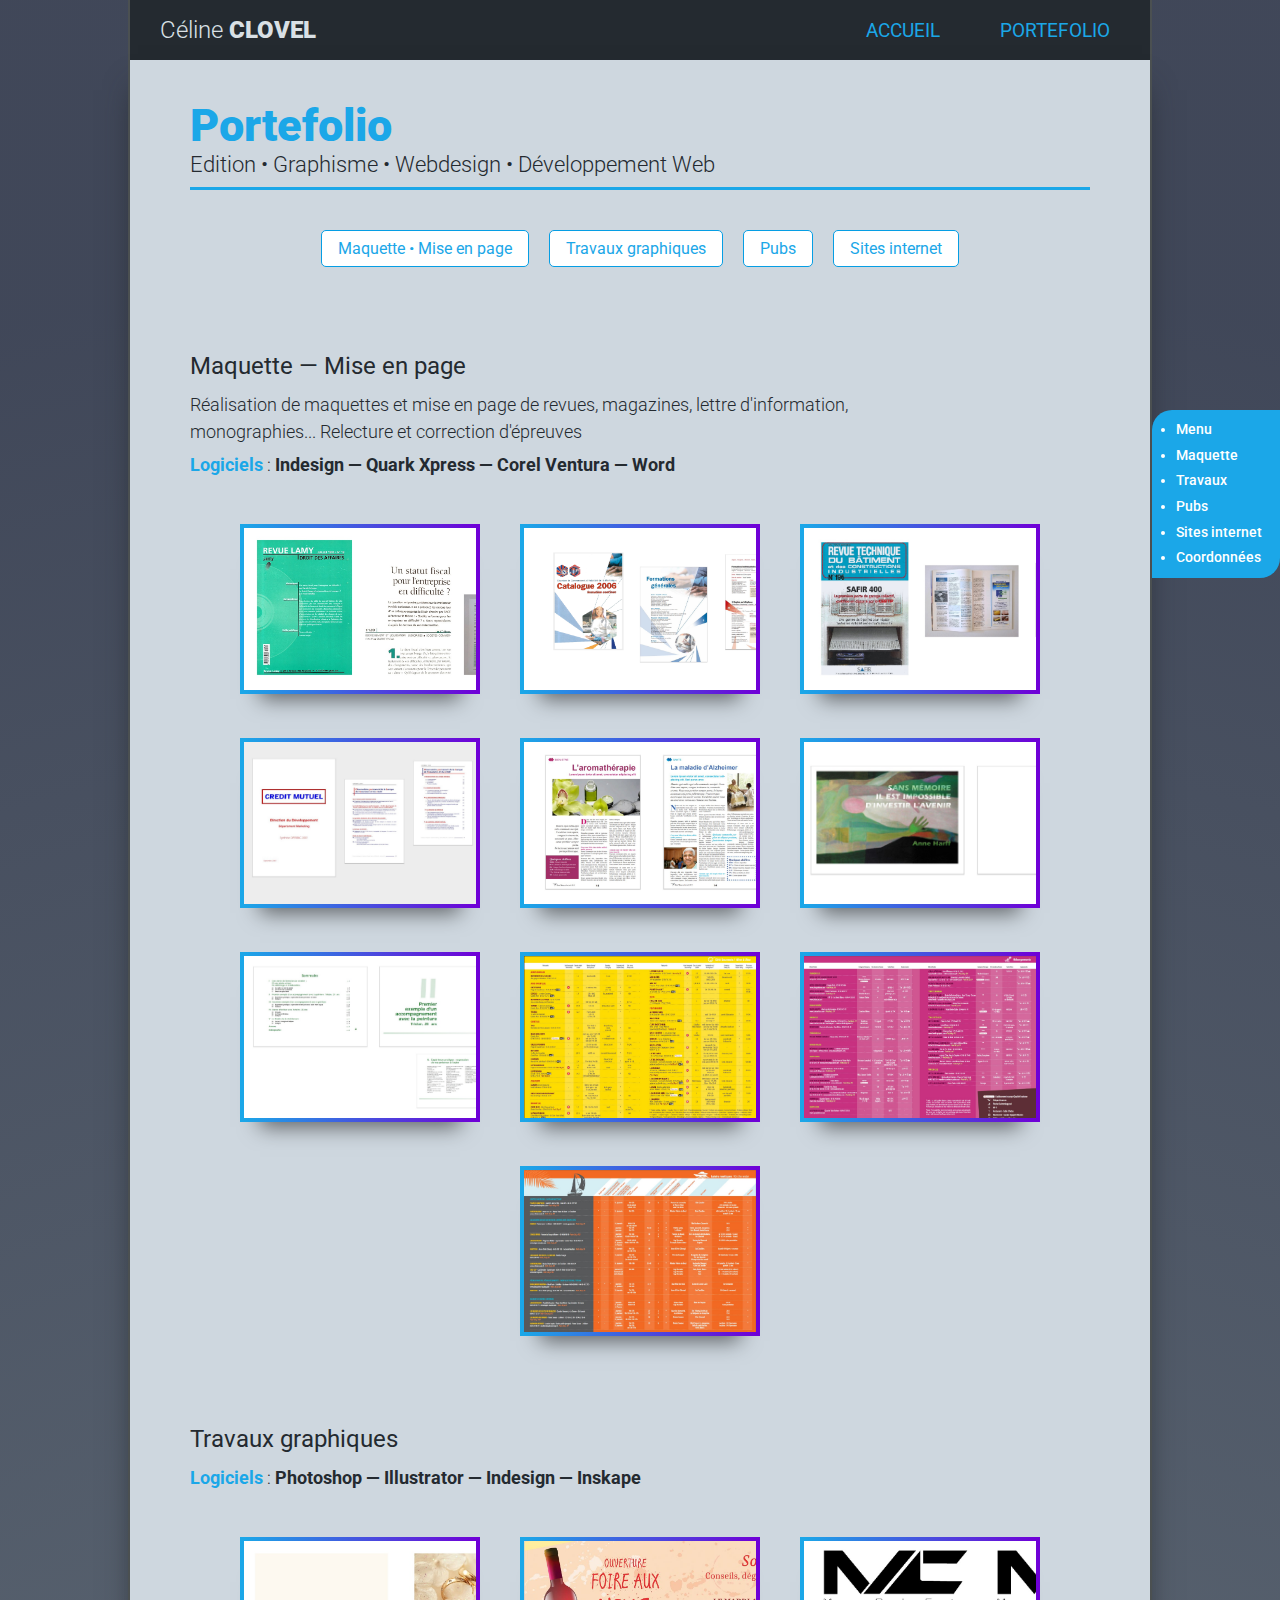
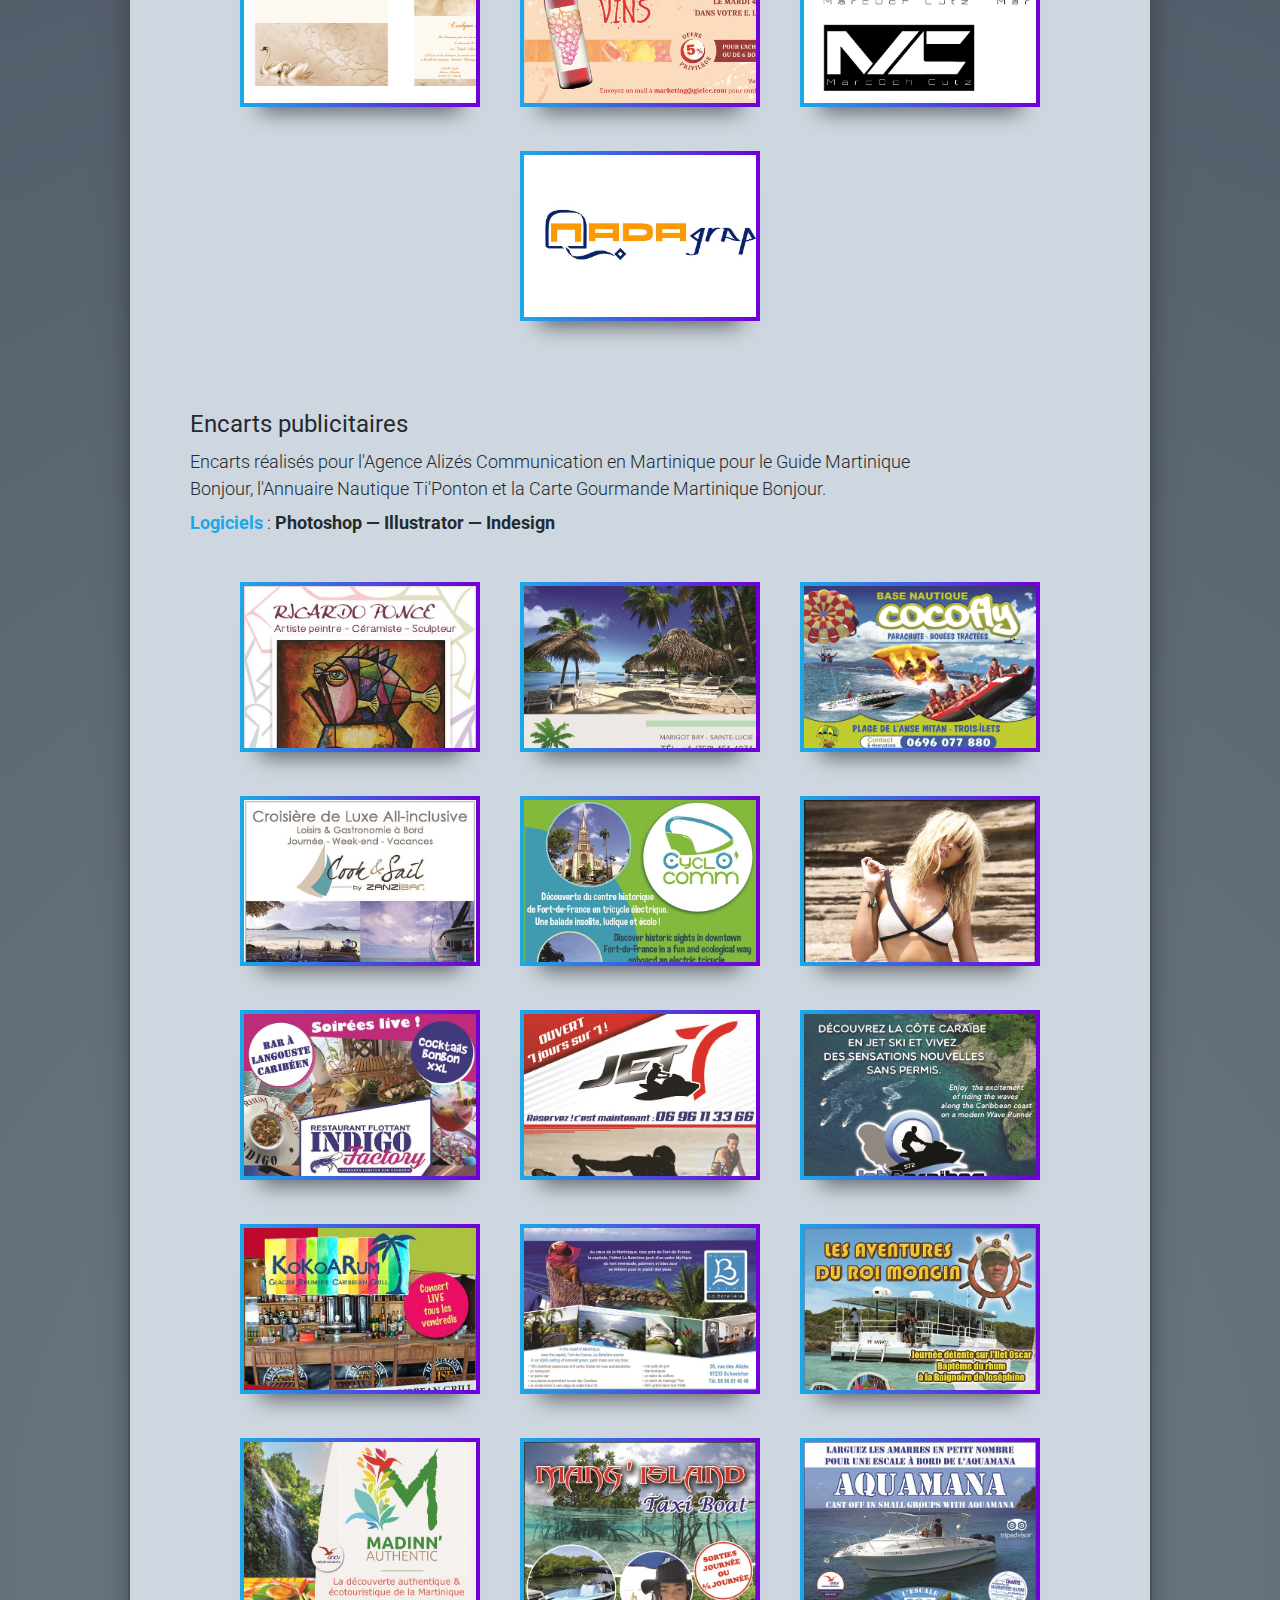
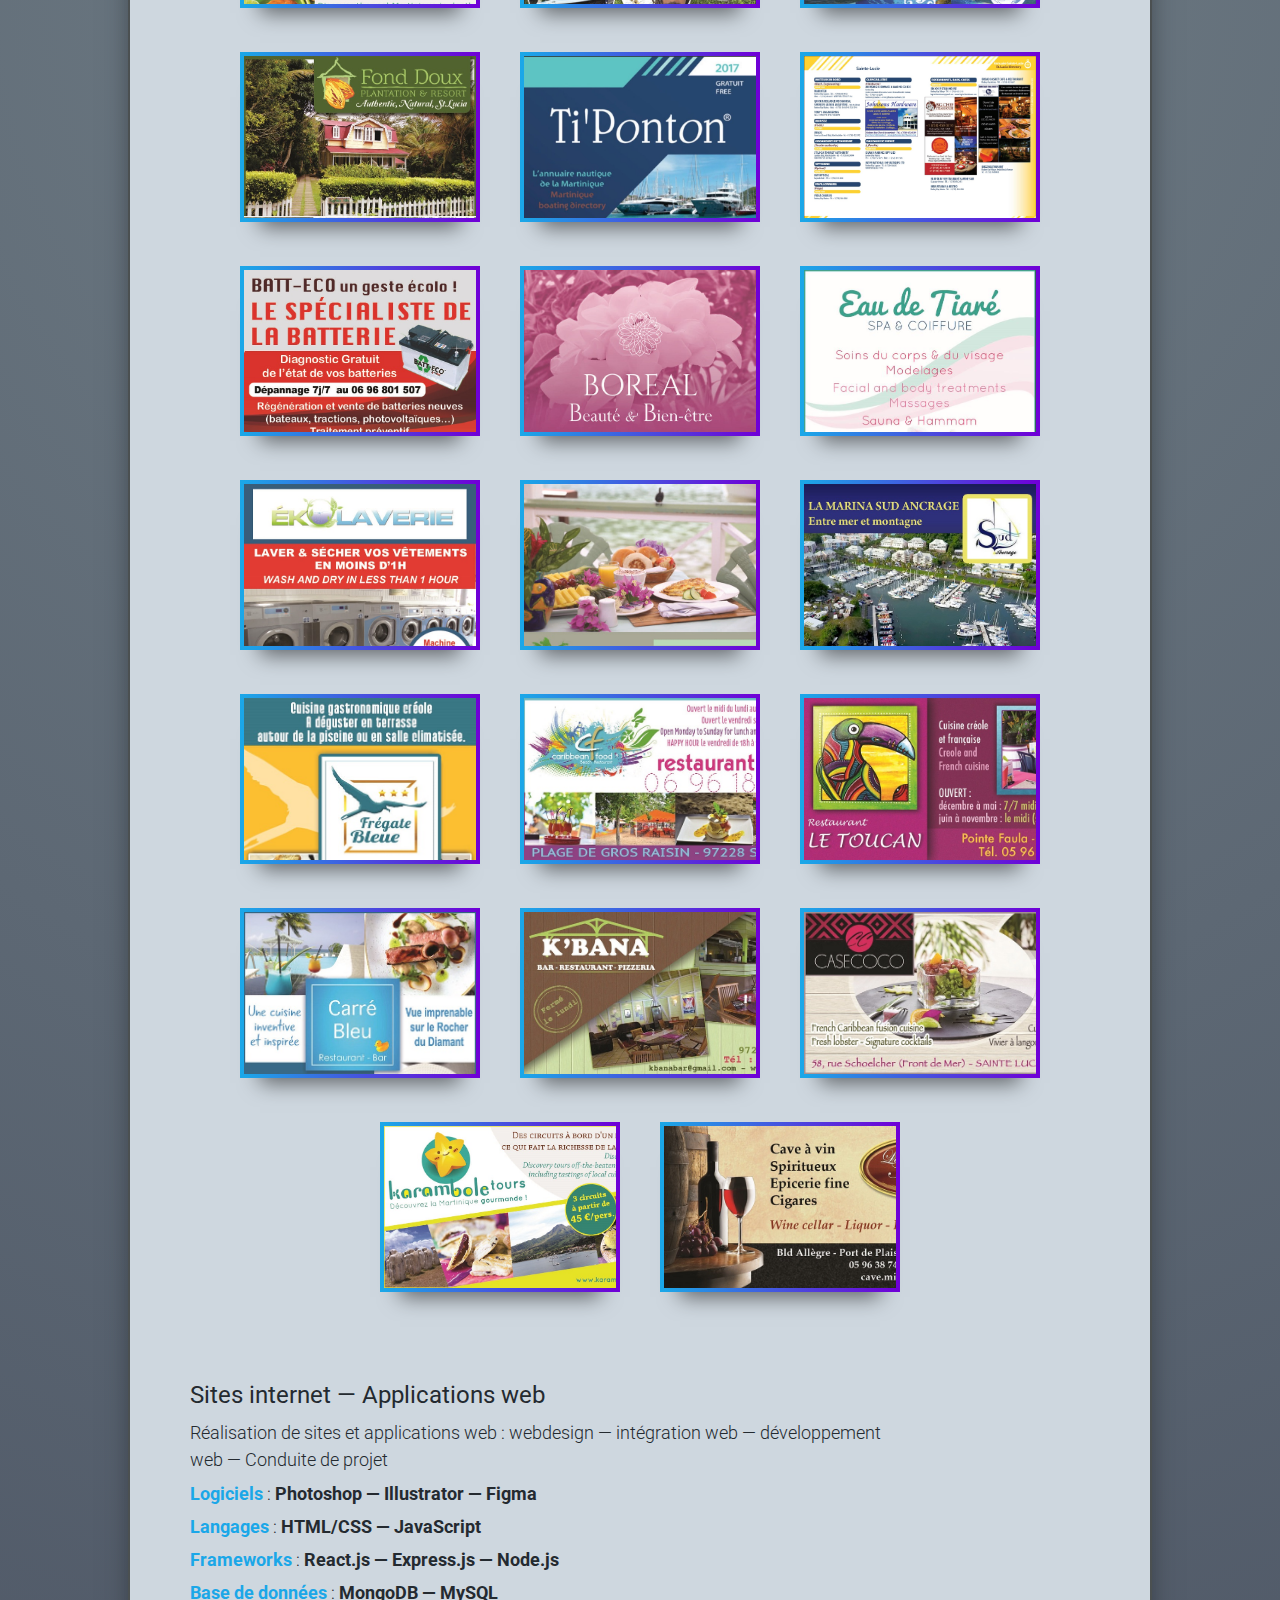
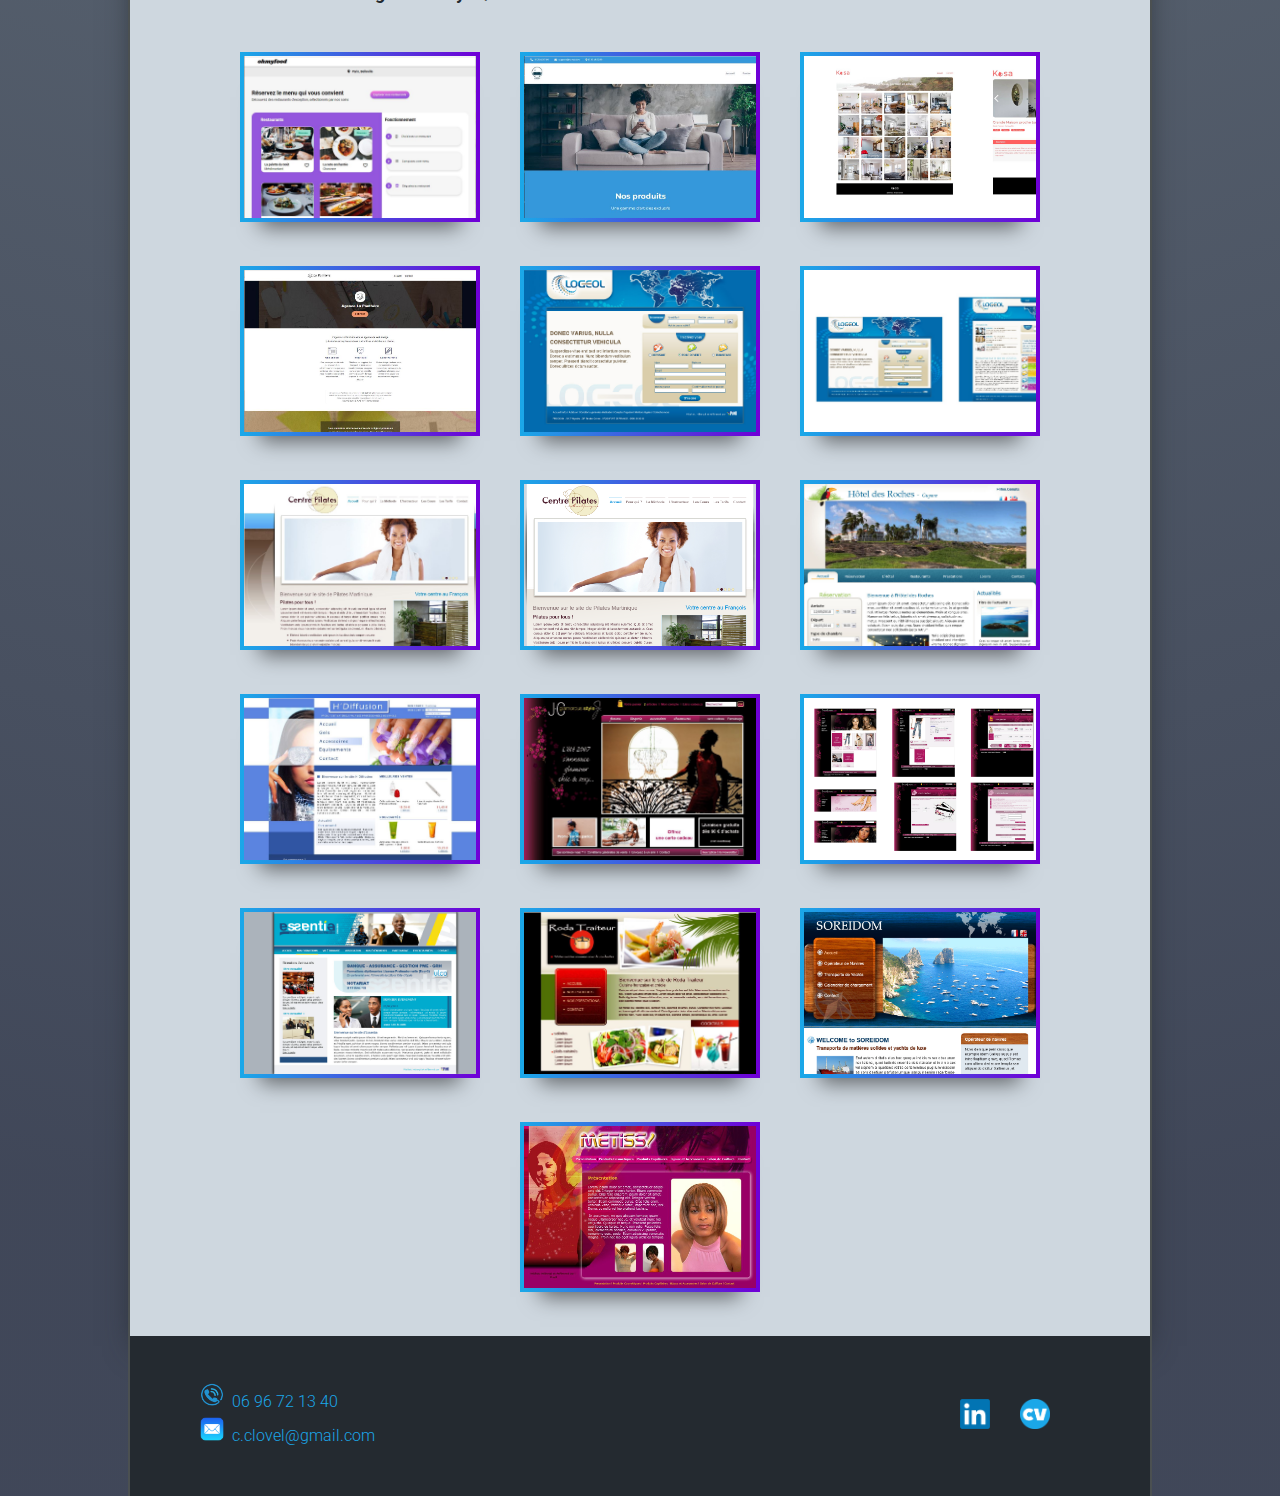
==== portefolio.html @ 8f965dcf "Ajout de logo dans la bannière - Modification du menu flottant (padding et width)" ====
<!DOCTYPE html>
<html lang="fr">
<head>
    <meta charset="UTF-8">
    <meta name="viewport" content="width=device-width, initial-scale=1.0">
    <link href="/css/style.css" rel="stylesheet">
    <link href="/css/lightbox.min.css" rel="stylesheet">
    <script src="/js/lightbox-plus-jquery.min.js"></script>
    <title>Portefolio</title>
</head>
<body>
    <header>
        <div class="banner" id="menu">
            <div class="logo">Céline <span>CLOVEL</span></div>
            <nav>
                <div class="menu">
                    <ul>
                        <li><a href="index.html">ACCUEIL</a></li>
                        <li><a href="portefolio.html">PORTEFOLIO</a></li>
                    </ul> 
                </div>
            </nav>
        </div>
    </header>
    <main class="container">
        <div class="profile">
            <h1><span>Portefolio</span></h1>
            <div class="portefolio">Edition &bull; Graphisme &bull; Webdesign &bull; Développement Web</div>
        </div>

            <div class="categories">
                <ul>
                    <li><a href="#maquette">Maquette &bull; Mise en page</a></li>
                    <li><a href="#travaux">Travaux graphiques</a></li>
                    <li><a href="#pubs">Pubs</a></li>
                    <li><a href="#sites_internet">Sites internet</a></li>
                </ul>
            </div>

            <div class="menu_flottant">
                <ul>
                    <li><a href="#menu">Menu</a></li>
                    <li><a href="#maquette">Maquette</a></li>
                    <li><a href="#travaux">Travaux</a></li>
                    <li><a href="#pubs">Pubs</a></li>
                    <li><a href="#sites_internet">Sites internet</a></li>
                    <li><a href="#coordonnees">Coordonnées</a></li>
                </ul>
            </div>

            <h2 id="maquette">Maquette &mdash; Mise en page</h2>
            <div>
            <p>Réalisation de maquettes et mise en page de revues, magazines, lettre d'information, monographies... Relecture et correction d'épreuves</p>
            </div>
            <p><span class="blue bold">Logiciels</span> : <span class="bold">Indesign &mdash; Quark Xpress &mdash; Corel Ventura &mdash; Word</span></p>
            <div class="gallery">
                <!-- TRAVAUX INFOGRAPHIE -->
                    <a href="/img/lamy_editions.jpeg" data-lightbox="myGallery2" data-title="Revue du Droit des Affaires - Editions Lamy : Mise en page, 40 pages"><img class="border-gradient border-gradient-purple" src="/img/lamy_editions.jpeg"></a>
                    <a href="/img/ccim_catalogue.jpeg" data-lightbox="myGallery2" data-title="Catalogue de formation - CCI Martinique : Direction artistique du projet et conception gabarit"><img class="border-gradient border-gradient-purple" src="/img/ccim_catalogue.jpeg"></a>
                    <a href="/img/revue_du_batiment.jpeg" data-lightbox="myGallery2" data-title="Revue Technique du Bâtiment : Mise en page pour Borat, 90 pages"><img class="border-gradient border-gradient-purple" src="/img/revue_du_batiment.jpeg"></a>
                    <a href="/img/Credit mutuel_OPERBAC.jpeg" data-lightbox="myGallery2" data-title="Synthèse OPERBAC - Crédit Mutuel : Maquette et mise en page Word pour AD Créations, 90 pages"><img class="border-gradient border-gradient-purple" src="/img/Credit mutuel_OPERBAC.jpeg"></a>
                    <a href="/img/GranMoun.jpeg" data-lightbox="myGallery2" data-title="Magazine GranMoun : Maquette"><img class="border-gradient border-gradient-purple" src="/img/GranMoun.jpeg"></a>
                    <a href="/img/Memoire.jpeg" data-lightbox="myGallery2" data-title="Mémoire A. Harff : Maquette et mise en page, 45 pages"><img class="border-gradient border-gradient-purple" src="/img/Memoire.jpeg"></a>
                    <a href="/img/Memoire_2.jpeg" data-lightbox="myGallery2" data-title="Mémoire A. Harff : Maquette et mise en page, 45 pages"><img class="border-gradient border-gradient-purple" src="/img/Memoire_2.jpeg"></a>
                    <a href="/img/martinique_bonjour_2.jpg" data-lightbox="myGallery2" data-title="Guide Martinique Bonjour - Intégration et Mise en page Tableau Restaurants"><img class="border-gradient border-gradient-purple" src="/img/martinique_bonjour_2.jpg"></a>
                    <a href="/img/martinique_bonjour_3.jpg" data-lightbox="myGallery2" data-title="Guide Martinique Bonjour - Intégration et Mise en page Tableau des Hébergement"><img class="border-gradient border-gradient-purple" src="/img/martinique_bonjour_3.jpg"></a>
                    <a href="/img/martinique_bonjour_4.jpg" data-lightbox="myGallery2" data-title="Guide Martinique Bonjour - Intégration et Mise en page Tableau Loisirs Nautiques"><img class="border-gradient border-gradient-purple" src="/img/martinique_bonjour_4.jpg"></a>
                </div>
            
            <h2 id="travaux">Travaux graphiques</h2>
            <p><span class="blue bold">Logiciels</span> : <span class="bold">Photoshop &mdash; Illustrator &mdash; Indesign &mdash; Inskape</span></p>
            <div class="gallery">
                <!-- TRAVAUX INFOGRAPHIE -->
                    <a href="/img/carton_invitation_mariage.jpeg" data-lightbox="myGallery1" data-title="Carton d'invitation de mariage"><img class="border-gradient border-gradient-purple" src="/img/carton_invitation_mariage.jpeg"></a>
                    <a href="/img/Leclerc.JPG" data-lightbox="myGallery1" data-title="Invitation pour une soirée privilège Leclerc"><img class="border-gradient border-gradient-purple" src="/img/Leclerc.JPG"></a>
                    <a href="/img/logo_marcooh cutz.jpeg" data-lightbox="myGallery1" data-title="Logo pour un coiffeur toulousain"><img class="border-gradient border-gradient-purple" src="/img/logo_marcooh cutz.jpeg"></a>
                    <a href="/img/madagraph.JPG" data-lightbox="myGallery1" data-title="logo Madagraph"><img class="border-gradient border-gradient-purple" src="/img/madagraph.JPG"></a>
                </div>

            <h2 id="pubs">Encarts publicitaires</h2>
            <div>
                <p>Encarts réalisés pour l'Agence Alizés Communication en Martinique pour le Guide Martinique Bonjour, l'Annuaire Nautique Ti'Ponton et la Carte Gourmande Martinique Bonjour.</p>
                <p><span class="blue bold">Logiciels</span> : <span class="bold">Photoshop &mdash; Illustrator &mdash; Indesign</span></p>
            </div>
            <div class="gallery">
                <!-- GUIDE MARTINIQUE BONJOUR -->
                <a href="/img/ATELIER-RICARDO-PONCE-MTQ.jpg" data-lightbox="myGallery" data-title="Guide Martinique Bonjour - Publicités"><img class="border-gradient border-gradient-purple" src="/img/ATELIER-RICARDO-PONCE-MTQ.jpg"></a>
                <a href="/img/MARIGOT-BEACH-CLUB-MTQ.jpg" data-lightbox="myGallery" data-title="Guide Martinique Bonjour - Publicités"><img class="border-gradient border-gradient-purple" src="/img/MARIGOT-BEACH-CLUB-MTQ.jpg"></a>
                <a href="/img/COCOFLY-MTQ.jpg" data-lightbox="myGallery" data-title="Guide Martinique Bonjour - Publicités"><img class="border-gradient border-gradient-purple" src="/img/COCOFLY-MTQ.jpg"></a>        
                <a href="/img/COOK-AND-SAIL-BY-ZANZIBAR-MTQ.jpg" data-lightbox="myGallery" data-title="Guide Martinique Bonjour - Publicités"><img class="border-gradient border-gradient-purple" src="/img/COOK-AND-SAIL-BY-ZANZIBAR-MTQ.jpg"></a>        
                <a href="/img/CYCLO COM-MTQ.jpg" data-lightbox="myGallery" data-title="Guide Martinique Bonjour - Publicités"><img class="border-gradient border-gradient-purple" src="/img/CYCLO COM-MTQ.jpg"></a>
                <a href="/img/bikini_brazil_MTQ.jpg" data-lightbox="myGallery" data-title="Guide Martinique Bonjour - Publicités"><img class="border-gradient border-gradient-purple" src="/img/bikini_brazil_MTQ.jpg"></a>
                <a href="/img/INDIGO-FACTORY-MTQ.jpg" data-lightbox="myGallery" data-title="Guide Martinique Bonjour - Publicités"><img class="border-gradient border-gradient-purple" src="/img/INDIGO-FACTORY-MTQ.jpg"></a>
                <a href="/img/JET7-MTQ.jpg" data-lightbox="myGallery" data-title="Guide Martinique Bonjour - Publicités"><img class="border-gradient border-gradient-purple" src="/img/JET7-MTQ.jpg"></a>
                <a href="/img/JET-CARAIBES-PROST-MTQ.jpg" data-lightbox="myGallery" data-title="Guide Martinique Bonjour - Publicités"><img class="border-gradient border-gradient-purple" src="/img/JET-CARAIBES-PROST-MTQ.jpg"></a>
                <a href="/img/KOKOARUM-MTQ.jpg" data-lightbox="myGallery" data-title="Guide Martinique Bonjour - Publicités"><img class="border-gradient border-gradient-purple" src="/img/KOKOARUM-MTQ.jpg"></a>
                <a href="/img/LA-BATELIERE-MTQ.jpg" data-lightbox="myGallery" data-title="Guide Martinique Bonjour - Publicités"><img class="border-gradient border-gradient-purple" src="/img/LA-BATELIERE-MTQ.jpg"></a>
                <a href="/img/LE-ROI-MONGIN-MTQ.jpg" data-lightbox="myGallery" data-title="Guide Martinique Bonjour - Publicités"><img class="border-gradient border-gradient-purple" src="/img/LE-ROI-MONGIN-MTQ.jpg"></a>
                <a href="/img/MADINN-AUTHENTIC-MTQ.jpg" data-lightbox="myGallery" data-title="Guide Martinique Bonjour - Publicités"><img class="border-gradient border-gradient-purple" src="/img/MADINN-AUTHENTIC-MTQ.jpg"></a>
                <a href="/img/MANG_ISLAND-MTQ.jpg" data-lightbox="myGallery" data-title="Guide Martinique Bonjour - Publicités"><img class="border-gradient border-gradient-purple" src="/img/MANG_ISLAND-MTQ.jpg"></a>
                <a href="/img/AQUAMANA-MTQ.jpg" data-lightbox="myGallery" data-title="Guide Martinique Bonjour - Publicités"><img class="border-gradient border-gradient-purple" src="/img/AQUAMANA-MTQ.jpg"></a>
                <a href="/img/3FOND-DOUX-PLANTATION-MTQ.jpg" data-lightbox="myGallery" data-title="Guide Martinique Bonjour - Publicités"><img class="border-gradient border-gradient-purple" src="/img/3FOND-DOUX-PLANTATION-MTQ.jpg"></a>
        
                <!-- ANNUAIRE TI PONTON -->
                <a href="/img/Ti_Ponton_1.jpg" data-lightbox="myGallery" data-title="Annuaire Ti Ponton - Réalisations des publicités"><img class="border-gradient border-gradient-purple" src="/img/Ti_Ponton_1.jpg"></a>
                <a href="/img/Ti_Ponton_2.jpg" data-lightbox="myGallery" data-title="Annuaire Ti Ponton - Publicités"><img class="border-gradient border-gradient-purple" src="/img/Ti_Ponton_2.jpg"></a>
                <a href="/img/BATT ECO-TIP.jpg" data-lightbox="myGallery" data-title="Annuaire Ti Ponton - Publicités"><img class="border-gradient border-gradient-purple" src="/img/BATT ECO-TIP.jpg"></a>
                <a href="/img/BOREAL-TIP.jpg" data-lightbox="myGallery" data-title="Annuaire Ti Ponton - Publicités"><img class="border-gradient border-gradient-purple" src="/img/BOREAL-TIP.jpg"></a>
                <a href="/img/EAU-DE-TIARE-TIP.jpg" data-lightbox="myGallery" data-title="Annuaire Ti Ponton - Publicités"><img class="border-gradient border-gradient-purple" src="/img/EAU-DE-TIARE-TIP.jpg"></a>
                <a href="/img/EKO-LAVERIE-TIP.jpg" data-lightbox="myGallery" data-title="Annuaire Ti Ponton - Publicités"><img class="border-gradient border-gradient-purple" src="/img/EKO-LAVERIE-TIP.jpg"></a>
                <a href="/img/RESTAURANT-DOOLITTLES-TIP.jpg" data-lightbox="myGallery" data-title="Annuaire Ti Ponton - Publicités"><img class="border-gradient border-gradient-purple" src="/img/RESTAURANT-DOOLITTLES-TIP.jpg"></a>
                <a href="/img/SUD-ANCRAGE-TIP.jpg" data-lightbox="myGallery" data-title="Annuaire Ti Ponton - Publicités"><img class="border-gradient border-gradient-purple" src="/img/SUD-ANCRAGE-TIP.jpg"></a>
        
            <!-- CARTE GOURMANDE MARTINIQUE BONJOUR -->
                <a href="/img/LA-FREGATE-MAP.jpg" data-lightbox="myGallery" data-title="Carte Gourmande - Publicités"><img class="border-gradient border-gradient-purple" src="/img/LA-FREGATE-MAP.jpg"></a>
                <a href="/img/CARIBBEAN-FOOD-CG.jpg" data-lightbox="myGallery" data-title="Carte Gourmande - Publicités"><img class="border-gradient border-gradient-purple" src="/img/CARIBBEAN-FOOD-CG.jpg"></a>
                <a href="/img/LE-TOUCAN-CG.jpg" data-lightbox="myGallery" data-title="Carte Gourmande - Publicités"><img class="border-gradient border-gradient-purple" src="/img/LE-TOUCAN-CG.jpg"></a>
                <a href="/img/CARRE-BLEU-MAP.jpg" data-lightbox="myGallery" data-title="Carte Gourmande - Publicités"><img class="border-gradient border-gradient-purple" src="/img/CARRE-BLEU-MAP.jpg"></a>
                <a href="/img/KBANA-MAP.jpg" data-lightbox="myGallery" data-title="Carte Gourmande - Publicités"><img class="border-gradient border-gradient-purple" src="/img/KBANA-MAP.jpg"></a>
                <a href="/img/CASE-COCO-MAP.jpg" data-lightbox="myGallery" data-title="Carte Gourmande - Publicités"><img class="border-gradient border-gradient-purple" src="/img/CASE-COCO-MAP.jpg"></a>
                <a href="/img/KARAMBOLE-TOURS-CG.jpg" data-lightbox="myGallery" data-title="Carte Gourmande - Publicités"><img class="border-gradient border-gradient-purple" src="/img/KARAMBOLE-TOURS-CG.jpg"></a>
                <a href="/img/LE-MILLESIME-CG.jpg" data-lightbox="myGallery" data-title="Carte Gourmande - Publicités"><img class="border-gradient border-gradient-purple" src="/img/LE-MILLESIME-CG.jpg"></a>
            </div>

            <h2 id="sites_internet">Sites internet 	&mdash; Applications web</h2>
            <div>
                <p>Réalisation de sites et applications web : webdesign &mdash; intégration web &mdash; développement web &mdash; Conduite de projet</p>
                <p><span class="blue bold">Logiciels</span> : <span class="bold">Photoshop &mdash; Illustrator &mdash; Figma</span></p>
                <p><span class="blue bold">Langages</span> : <span class="bold">HTML/CSS &mdash; JavaScript</span></p>
                <p><span class="blue bold">Frameworks</span> : <span class="bold">React.js &mdash; Express.js &mdash; Node.js</span></p>
                <p><span class="blue bold">Base de données</span> : <span class="bold">MongoDB &mdash; MySQL</span></p>
            </div>
            <div class="gallery">
                <!-- REALISATIONS WEB -->
                <a href="/img/ohmyfood.JPG" data-lightbox="myGallery3" data-title="Ohmyfood! : Intégration HTML/CSS/SCSS - Animations"><img class="border-gradient border-gradient-purple" src="/img/ohmyfood.JPG"></a>
                <a href="/img/kanap.JPG" data-lightbox="myGallery3" data-title="Kanap - site de vente en ligne de canapés : développement frontend en JavaScript"><img class="border-gradient border-gradient-purple" src="/img/kanap.JPG"></a>
                <a href="/img/kasa.png" data-lightbox="myGallery3" data-title="Kasa : Développement d'une web application en React.js/Express.js/Node.js/MongoDB"><img class="border-gradient border-gradient-purple" src="/img/kasa.png"></a>
                <a href="/img/la_panthere.JPG" data-lightbox="myGallery3" data-title="Agence La Panthère : Référencement SEO - optimisation du site"><img class="border-gradient border-gradient-purple" src="/img/la_panthere.JPG"></a>
                <a href="/img/logeol_1.jpg" data-lightbox="myGallery3" data-title="Sites internet : charte graphique et intégration web"><img class="border-gradient border-gradient-purple" src="/img/logeol_1.jpg"></a>
                <a href="/img/logeol_2.jpg" data-lightbox="myGallery3" data-title="Sites internet : charte graphique et intégration web"><img class="border-gradient border-gradient-purple" src="/img/logeol_2.jpg"></a>
                <a href="/img/pilates_martinique.jpg" data-lightbox="myGallery3" data-title="Sites internet : charte graphique et intégration web"><img class="border-gradient border-gradient-purple" src="/img/pilates_martinique.jpg"></a>
                <a href="/img/pilates.png" data-lightbox="myGallery3" data-title="Sites internet : charte graphique et intégration web"><img class="border-gradient border-gradient-purple" src="/img/pilates.png"></a>
                <a href="/img/hotel_des_roches.jpg" data-lightbox="myGallery3" data-title="Sites internet : charte graphique et intégration web"><img class="border-gradient border-gradient-purple" src="/img/hotel_des_roches.jpg"></a>
                <a href="/img/h_diffusion.jpg" data-lightbox="myGallery3" data-title="Sites internet : charte graphique et intégration web"><img class="border-gradient border-gradient-purple" src="/img/h_diffusion.jpg"></a>
                <a href="/img/JC_glamour.JPG" data-lightbox="myGallery3" data-title="Sites internet : charte graphique et intégration web"><img class="border-gradient border-gradient-purple" src="/img/JC_glamour.JPG"></a>
                <a href="/img/JC_Glamour2.png" data-lightbox="myGallery3" data-title="Sites internet : charte graphique et intégration web"><img class="border-gradient border-gradient-purple" src="/img/JC_Glamour2.png"></a>
                <a href="/img/essentia.png" data-lightbox="myGallery3" data-title="Sites internet : charte graphique et intégration web"><img class="border-gradient border-gradient-purple" src="/img/essentia.png"></a>
                <a href="/img/roda_traiteur.JPG" data-lightbox="myGallery3" data-title="Sites internet : charte graphique et intégration web"><img class="border-gradient border-gradient-purple" src="/img/roda_traiteur.JPG"></a>
                <a href="/img/soreidom.jpg" data-lightbox="myGallery3" data-title="Sites internet : charte graphique et intégration web"><img class="border-gradient border-gradient-purple" src="/img/soreidom.jpg"></a>
                <a href="/img/metisse.JPG" data-lightbox="myGallery3" data-title="Sites internet : charte graphique et intégration web"><img class="border-gradient border-gradient-purple" src="/img/metisse.JPG"></a>
                </div>
    </main>
    
    <footer>
        <div class="footer">
            <div class="infos" id="coordonnees">
                <p><img src="/assets/logo_telephone.png" alt="picto téléphone">&nbsp;&nbsp;06 96 72 13 40</p>
                <p><img src="/assets/logo_mail.png" alt="picto téléphone">&nbsp;&nbsp;c.clovel@gmail.com</p>
            </div>
            <ul class="profile_links">
                <li><a href="https://www.linkedin.com/in/celine-clovel/"><img src="assets/logo_LinkedIn.png" alt="logo Linkedin : lien vers mon profil"></a></li>
                <li><a href="/pdf/CV-CLOVEL-Celine-Infographiste.pdf"><img src="assets/logo_CV.png" alt="lien vers mon Curriculum-Vitae"></a></li>
            </ul>
        </div>
    </footer>
    
    <script src="/js/lightbox.js"></script>
</body>

</html>
---- css/style.css ----
@import url('https://fonts.googleapis.com/css2?family=Roboto:wght@100;300;400;500;700;900&display=swap');

* {
    margin: 0;
    padding: 0;
    box-sizing: border-box;
}

body {
    font-family: 'Roboto', sans-serif;
    width: 100%;
    background: radial-gradient(circle, hsla(203, 9%, 48%, 1) 0%, hsla(223, 16%, 30%, 1) 90%);
    color: #242a30;
}

.banner {
    margin: auto;
    width: 80%;
    padding: 0 40px 0 20px;
    height: 60px;
    color: #1ba7e8;
    display: flex;
    align-items:center;
    justify-content:space-between;
    background-color: #242a30;
    border-left: 2px solid #4b5051;
    border-right: 2px solid #4b5051;
}

.logo {
    padding-left: 10px;
    font-size: 1.5rem;
    font-weight: 300;
    color:rgb(217, 224, 229);
}

.logo span {
    font-weight:900;
}

.menu ul {
    display: flex;
    gap: 60px;
    text-decoration: none;
    list-style-type: none;
}

.menu li {
    font-size: 1.2rem;
}

.menu li a {
    color: #1ba7e8;
    text-decoration: none;
    cursor: pointer;
}

.menu li a:hover {
    padding-bottom: 10px;
    border-bottom: 8px solid #1ba7e8;
    transition: 0.3s ease;
}

.container { 
    margin: 0 auto;
    width: 80%;
    background-color:#ced7df;
    box-shadow: rgb(35, 40, 45) 0px 20px 30px -10px;
    padding: 40px 60px;
    border-left: 2px solid #4b5051;
    border-right: 2px solid #4b5051;
}

.profile h1 {
    font-size:2.8rem;
    line-height: 3.2rem;
    font-weight: 300;
    color: #1ba7e8;
}

.profile h1 span {
    font-weight:900;
}

.portefolio {
    padding-bottom: 10px;
    margin-bottom: 40px;
    border-bottom: 3px solid #1ba7e8;
    font-size: 1.4rem;
    font-weight: 300;
}

.blue {
    color : #1ba7e8;
}

.bold {
    font-weight: 700;
}

.gray {
    color:#8a8a8a;
    font-weight: 700;
    font-size: 1.8rem;
}

.esperluette {
    font-family: Georgia, 'Times New Roman', Times, serif;
    color:#1ba7e8;
    font-size: 2.5rem;
    font-weight: 900;
}

.categories {
    width: 100%;
}

.categories ul {
    display: flex;
    flex-wrap: wrap;
    justify-content: center;
    text-decoration: none;
    list-style: none;
    gap: 20px;
}

.categories li {
    width: auto;
    padding: 8px;
    background-color: #ffffff;
    color:#0362ab;
    border: 1px solid #069ee4;
    border-radius: 5px;
}

.categories li a {
    width: auto;
    padding: 8px;
    color:#1ba7e8;
    text-decoration: none;
    cursor: pointer;
    border-radius: 5px;
}

.categories li a:hover {
       color:#1ba7e8;
}

.menu_flottant {
    position: fixed;
    right: 0;
    top: 50%;
    display:flex;
    flex-direction: column;
    justify-content:center;
    width: 8em;
    height:10.5em;
    margin-top: -2.5em;
    padding: 10px 10px 10px 24px;
    border-radius: 20px 0 20px 0;
    background-color:#1ba7e8;
    z-index: 1;
}

.menu_flottant ul {
    text-decoration: none;
}

.menu_flottant li {
   font-size: 0.9rem;
   font-weight: 500;
   line-height: 1.6rem;
   color: #ffffff;
}

.menu_flottant li a {
    color: #ffffff;
    text-decoration: none;
 }

.container h2 {
    font-size: 1.5rem;
    line-height: 2.4rem;
    font-weight: 400;
    margin-top: 80px;
}
.container p {
    width: 80%;
    font-size: 1.1rem;
    line-height: 1.7rem;
    font-weight: 300;
    padding-top: 6px;
}

.container p a {
    color: #1ba7e8;
    font-weight: 700;
}

.container p a:hover {
    color: #037db5;
    font-weight: 700;
    transition: 0.4s ease-in;
}

.gallery {
    margin-top: 5%;
    display: flex;
    flex-direction: row;
    align-items: center ;
    justify-content: center;
    flex-wrap: wrap;
    gap: 40px;
}

.gallery img {
    width: 240px;
    height: 170px;
    object-fit: cover;
    object-position: left top;
    box-shadow: rgba(0, 0, 0, 0.55) 0px 25px 20px -20px;
    opacity: 1;
    transition: .5s ease;
}

.gallery img:hover {
    background-color: #242a30;
    opacity: 0.7;
   }

.border-gradient {
    border: 4px solid  #1ba7e8;
    border-image-slice: 1;
    border-width: 4px;
  }

  .border-gradient-purple {
    border-image-source: linear-gradient(to left, #6f00d7,  #1ba7e8);
  }

  .footer {
    margin: 0 auto;
    width: 80%;
    height: 160px;
    color: #1ba7e8;
    display: flex;
    flex-wrap: wrap;
    align-items:center;
    justify-content:space-between;
    padding-right: 100px;
    background-color: #242a30;
    border-left: 2px solid #4b5051;
    border-right: 2px solid #4b5051;
  }

  .infos {
    display: flex;
    flex-direction: column;
    padding-left: 70px;
  }

  .footer p {
    font-size: 1.rem;
    font-weight: 300;
    line-height: 1.8rem;
    vertical-align: middle;
  }

  .footer p img {
    width:24px;
  }

  .footer ul {
    display: flex;
    justify-content: flex-end;
    gap: 30px;
    text-decoration: none;
    list-style-type: none;
}

.footer li {
    font-size: 1.2rem;
}

.footer li img {
    height: 30px;
}
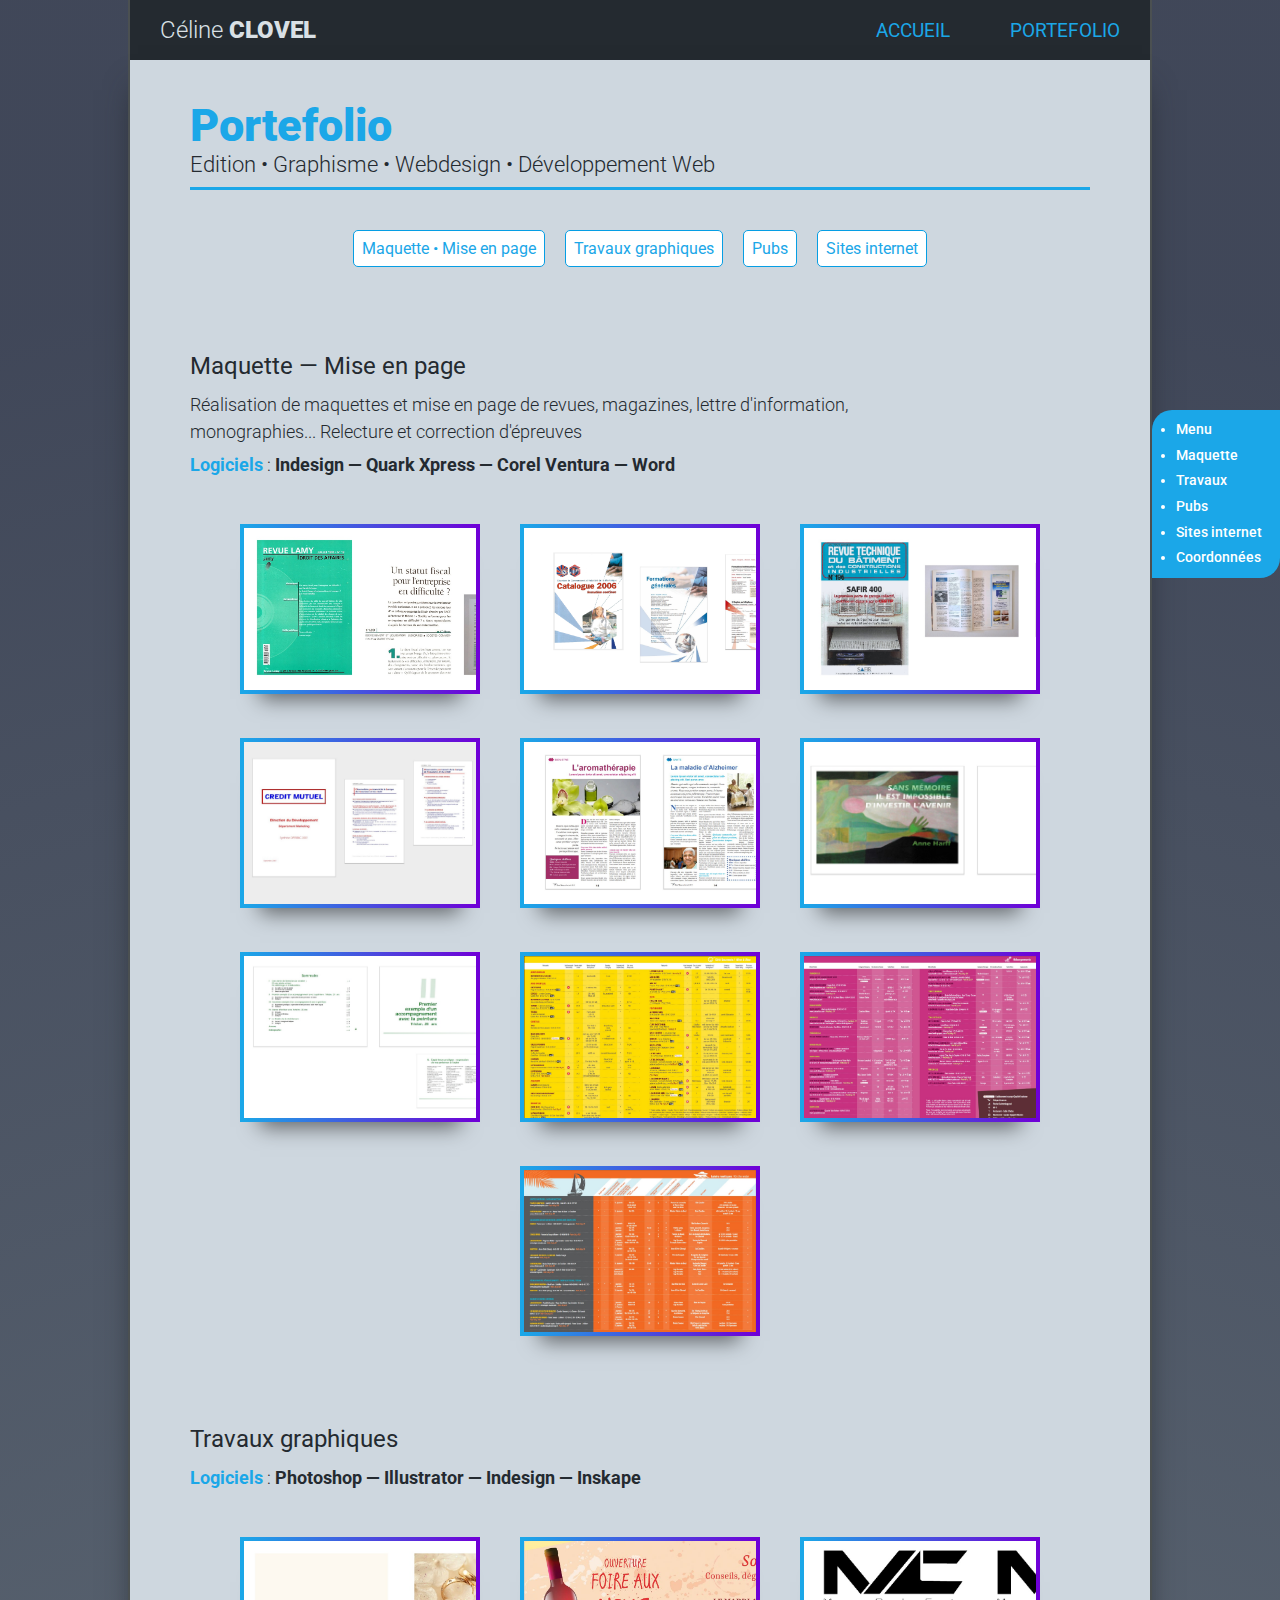
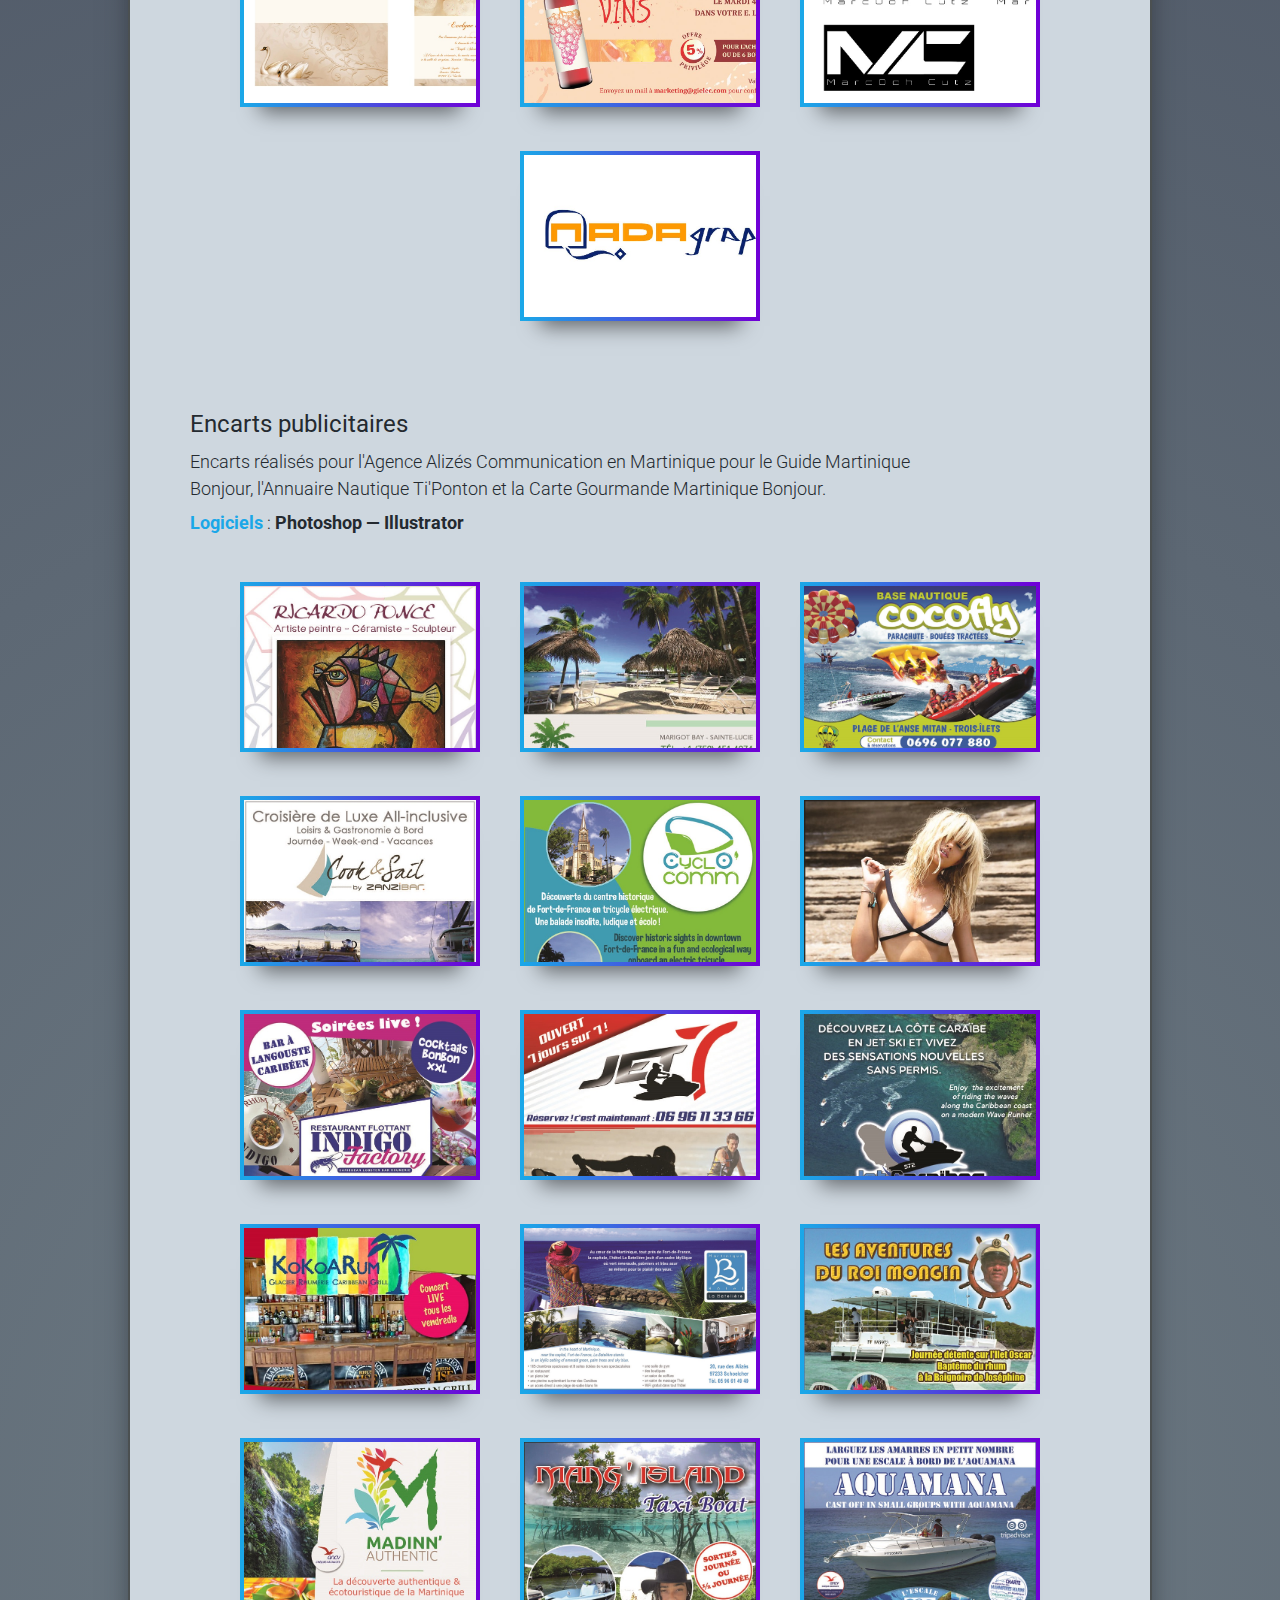
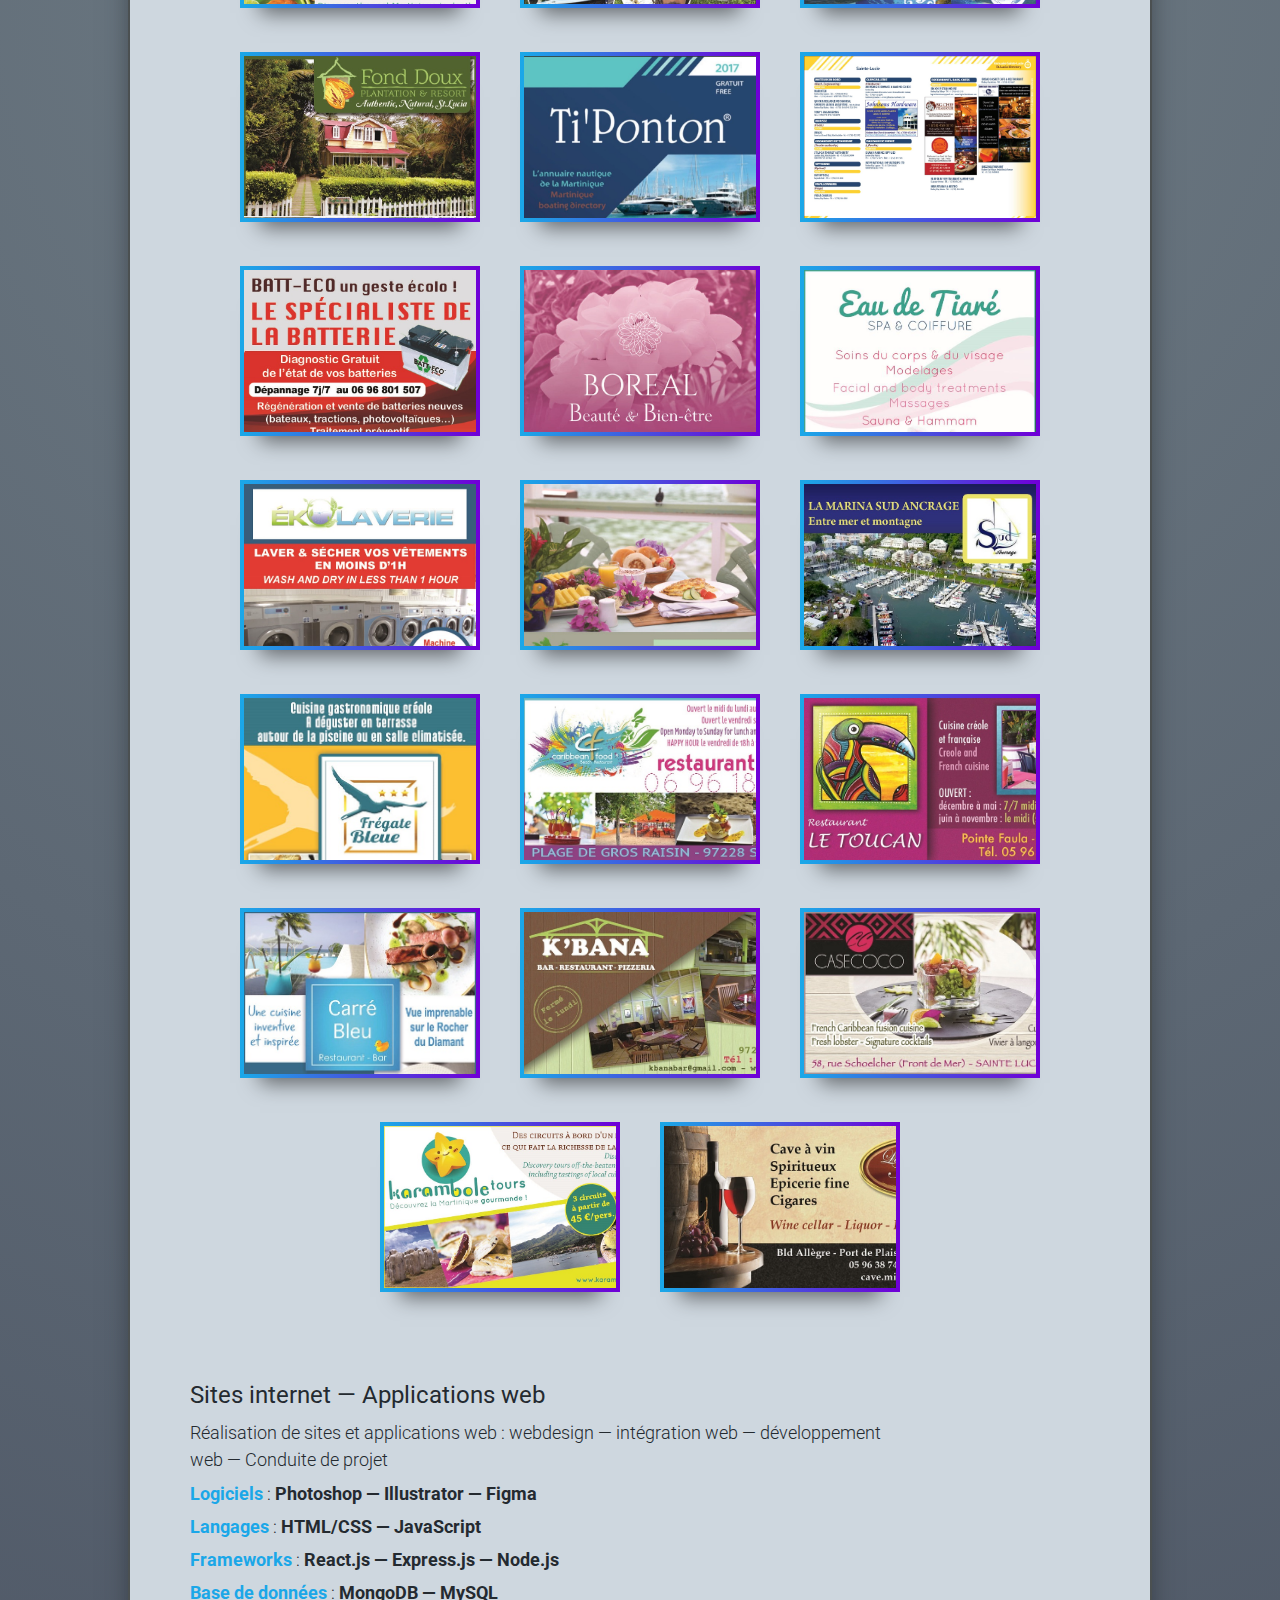
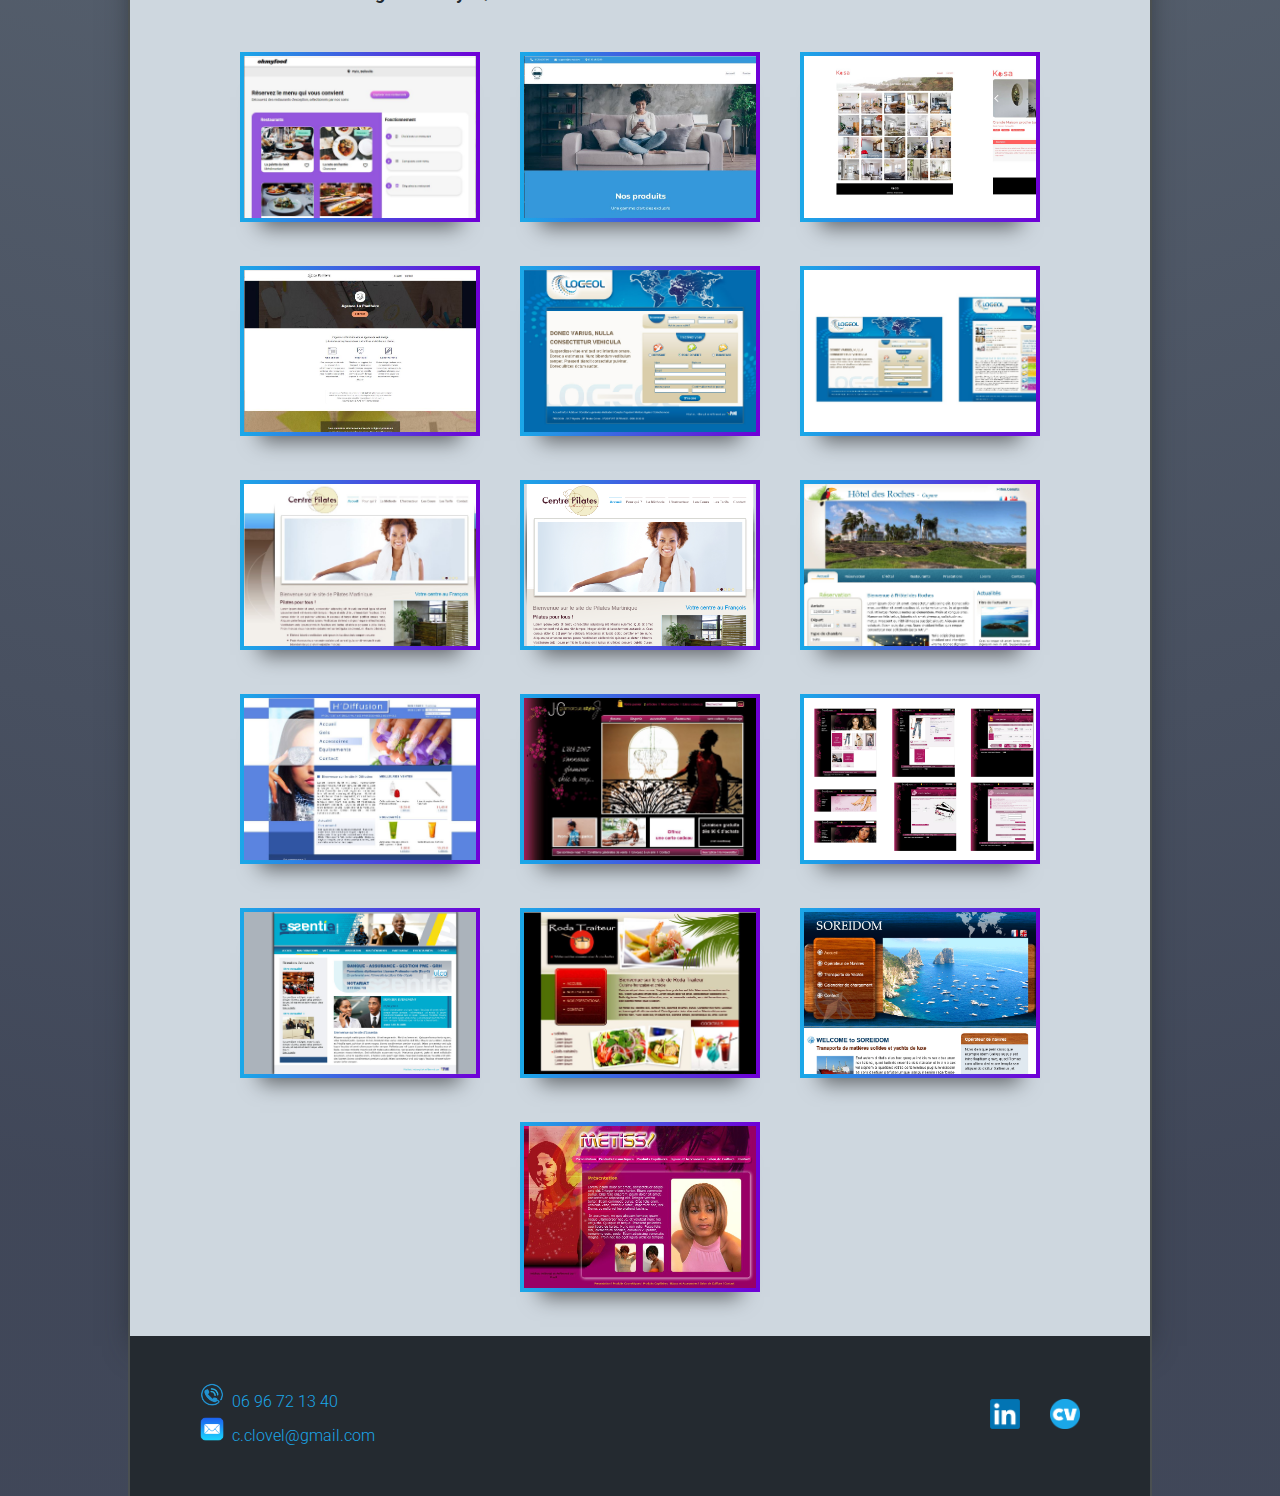
==== commit c32d61a3: "Adaptation du menu en version mobile" ====
--- a/portefolio.html
+++ b/portefolio.html
@@ -80,7 +80,7 @@
             <h2 id="pubs">Encarts publicitaires</h2>
             <div>
                 <p>Encarts réalisés pour l'Agence Alizés Communication en Martinique pour le Guide Martinique Bonjour, l'Annuaire Nautique Ti'Ponton et la Carte Gourmande Martinique Bonjour.</p>
-                <p><span class="blue bold">Logiciels</span> : <span class="bold">Photoshop &mdash; Illustrator &mdash; Indesign</span></p>
+                <p><span class="blue bold">Logiciels</span> : <span class="bold">Photoshop &mdash; Illustrator</span></p>
             </div>
             <div class="gallery">
                 <!-- GUIDE MARTINIQUE BONJOUR -->
--- a/css/style.css
+++ b/css/style.css
@@ -16,7 +16,7 @@
 .banner {
     margin: auto;
     width: 80%;
-    padding: 0 40px 0 20px;
+    padding: 0 30px;
     height: 60px;
     color: #1ba7e8;
     display: flex;
@@ -27,11 +27,19 @@
     border-right: 2px solid #4b5051;
 }
 
+@media only screen and (max-width: 768px) {
+    .banner {
+        width: 100%;
+        height: 90px;
+        flex-direction: column;
+        justify-content: space-around;
+    }
+}
+
 .logo {
-    padding-left: 10px;
     font-size: 1.5rem;
     font-weight: 300;
-    color:rgb(217, 224, 229);
+    color:#d9e0e5;
 }
 
 .logo span {
@@ -44,8 +52,9 @@
     text-decoration: none;
     list-style-type: none;
 }
-
+ 
 .menu li {
+    color: #1ba7e8;
     font-size: 1.2rem;
 }
 
@@ -59,6 +68,12 @@
     padding-bottom: 10px;
     border-bottom: 8px solid #1ba7e8;
     transition: 0.3s ease;
+}
+
+@media only screen and (max-width: 768px) {
+    .menu li a:hover {
+        padding-bottom: 2px;
+    }
 }
 
 .container { 
@@ -71,6 +86,39 @@
     border-right: 2px solid #4b5051;
 }
 
+.container h2 {
+    font-size: 1.5rem;
+    line-height: 2.4rem;
+    font-weight: 400;
+    margin-top: 80px;
+}
+.container p {
+    width: 80%;
+    font-size: 1.1rem;
+    line-height: 1.7rem;
+    font-weight: 300;
+    padding-top: 6px;
+}
+
+.container p a {
+    color: #1ba7e8;
+    font-weight: 700;
+}
+
+.container p a:hover {
+    color: #037db5;
+    font-weight: 700;
+    transition: 0.4s ease-in;
+}
+
+
+@media only screen and (max-width: 768px) {
+    .container {
+        width: 100%;
+        padding: 30px 20px;
+    }
+}
+
 .profile h1 {
     font-size:2.8rem;
     line-height: 3.2rem;
@@ -122,6 +170,13 @@
     text-decoration: none;
     list-style: none;
     gap: 20px;
+}
+
+@media only screen and (max-width: 768px) {
+    .categories ul {
+        justify-content: left;
+        gap: 10px;
+    }
 }
 
 .categories li {
@@ -135,7 +190,6 @@
 
 .categories li a {
     width: auto;
-    padding: 8px;
     color:#1ba7e8;
     text-decoration: none;
     cursor: pointer;
@@ -143,7 +197,7 @@
 }
 
 .categories li a:hover {
-       color:#1ba7e8;
+    color:#037db5;
 }
 
 .menu_flottant {
@@ -178,31 +232,6 @@
     text-decoration: none;
  }
 
-.container h2 {
-    font-size: 1.5rem;
-    line-height: 2.4rem;
-    font-weight: 400;
-    margin-top: 80px;
-}
-.container p {
-    width: 80%;
-    font-size: 1.1rem;
-    line-height: 1.7rem;
-    font-weight: 300;
-    padding-top: 6px;
-}
-
-.container p a {
-    color: #1ba7e8;
-    font-weight: 700;
-}
-
-.container p a:hover {
-    color: #037db5;
-    font-weight: 700;
-    transition: 0.4s ease-in;
-}
-
 .gallery {
     margin-top: 5%;
     display: flex;
@@ -247,16 +276,22 @@
     flex-wrap: wrap;
     align-items:center;
     justify-content:space-between;
-    padding-right: 100px;
+    padding: 0 70px ;
     background-color: #242a30;
     border-left: 2px solid #4b5051;
     border-right: 2px solid #4b5051;
   }
 
+  @media only screen and (max-width: 768px) {
+    .footer {
+        width: 100%;
+        padding: 0 20px;
+    }
+}
+
   .infos {
     display: flex;
     flex-direction: column;
-    padding-left: 70px;
   }
 
   .footer p {
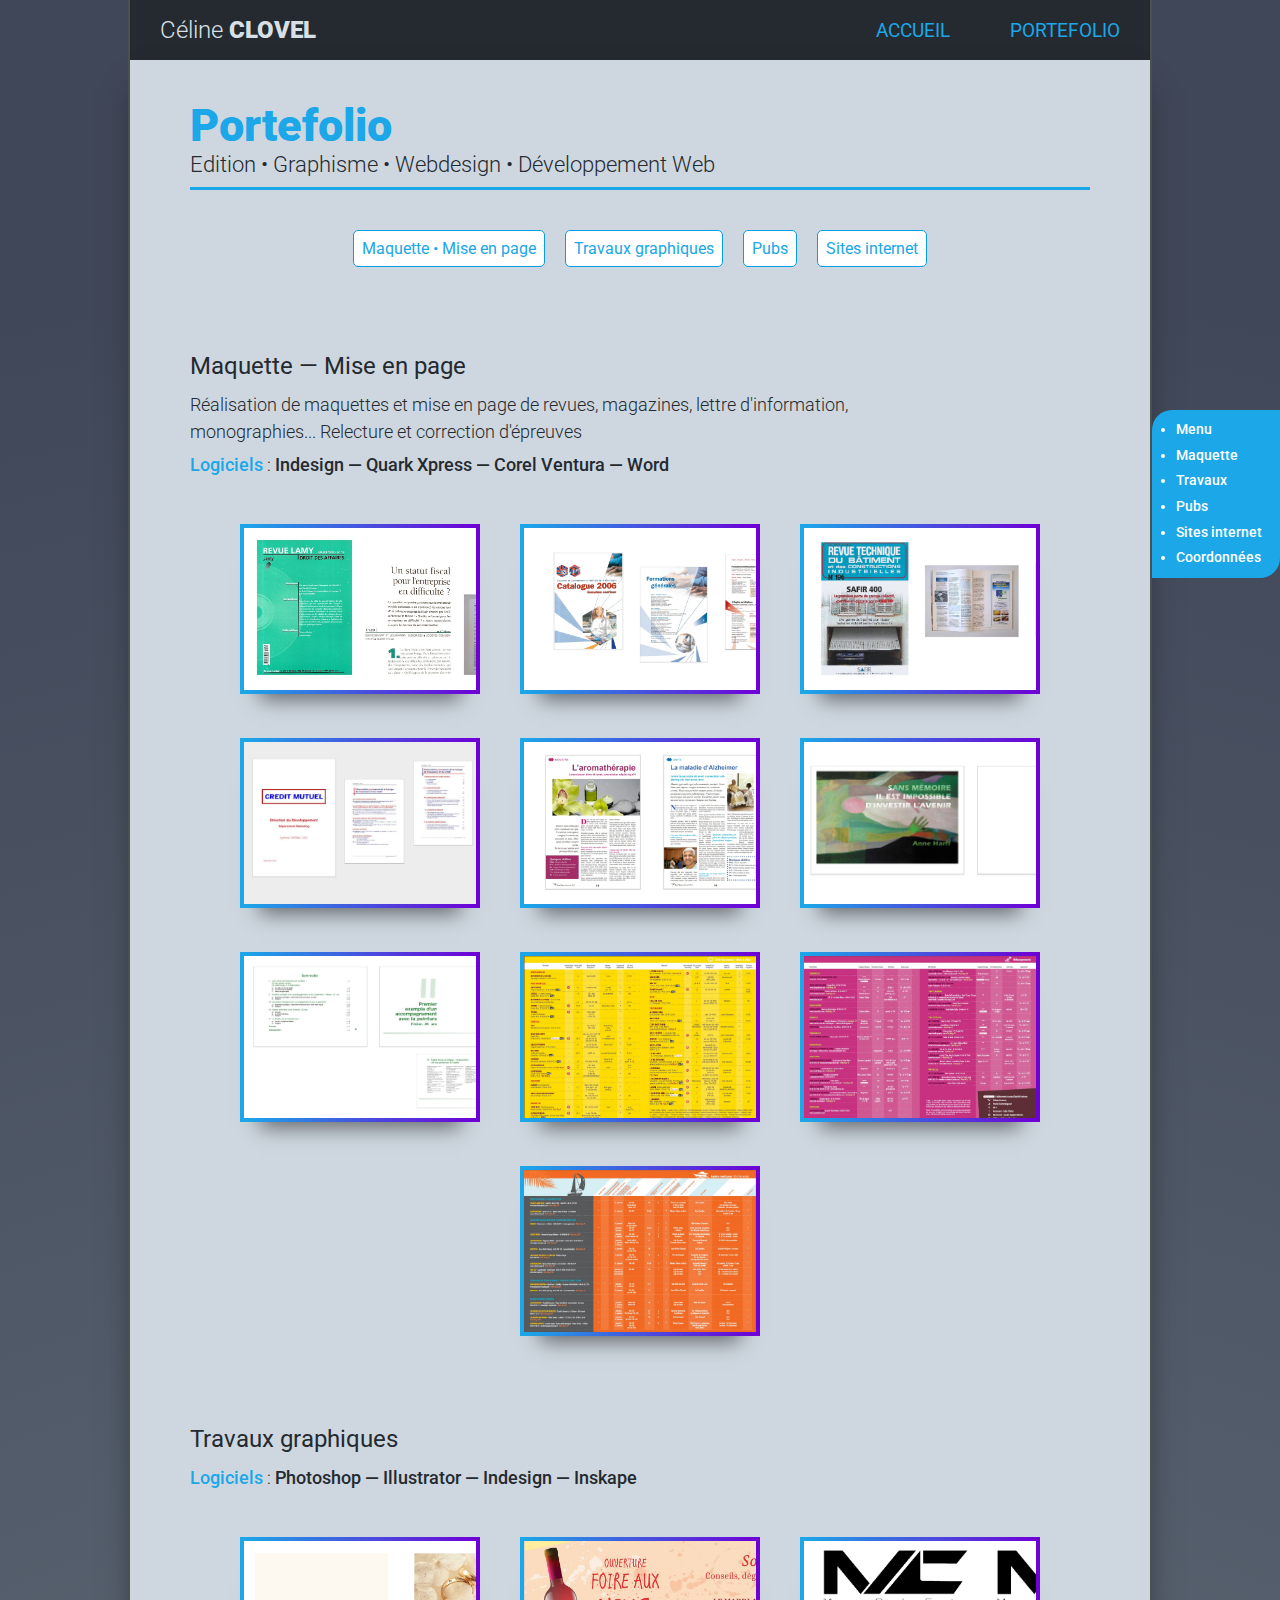
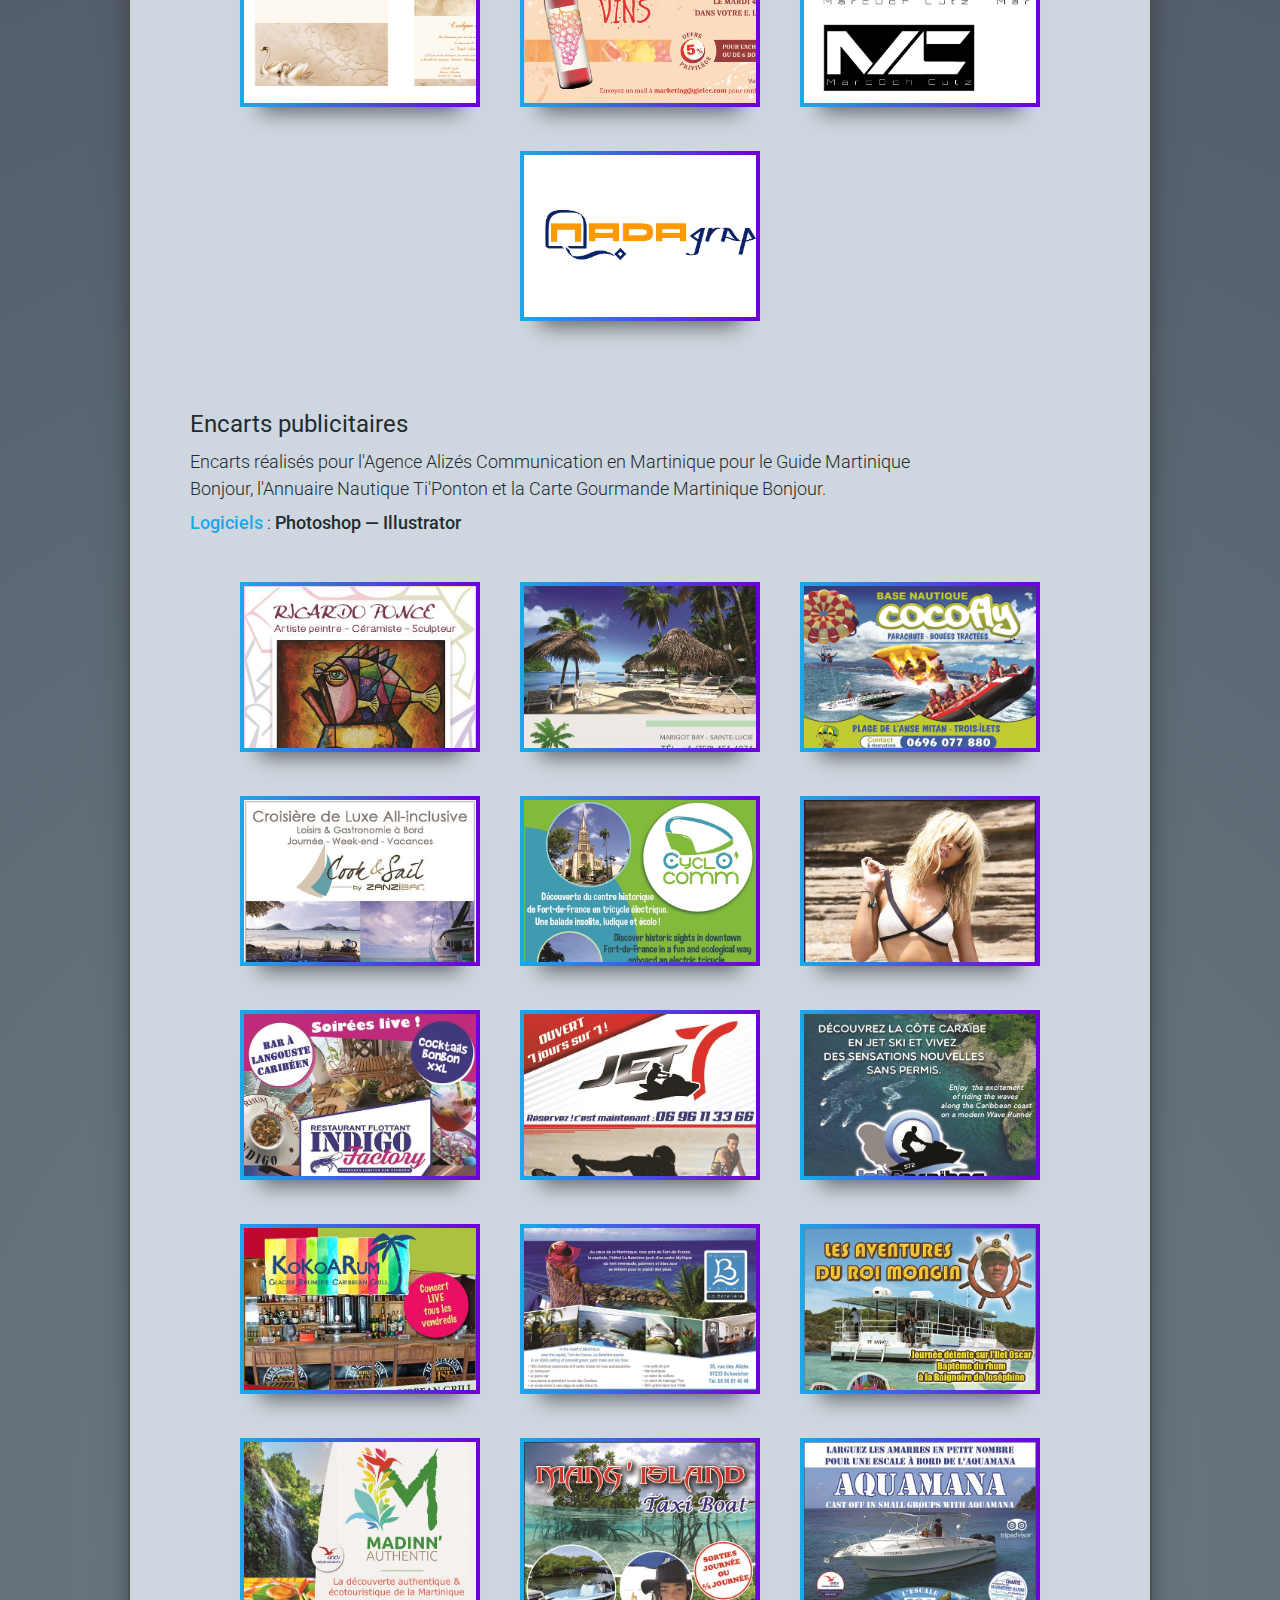
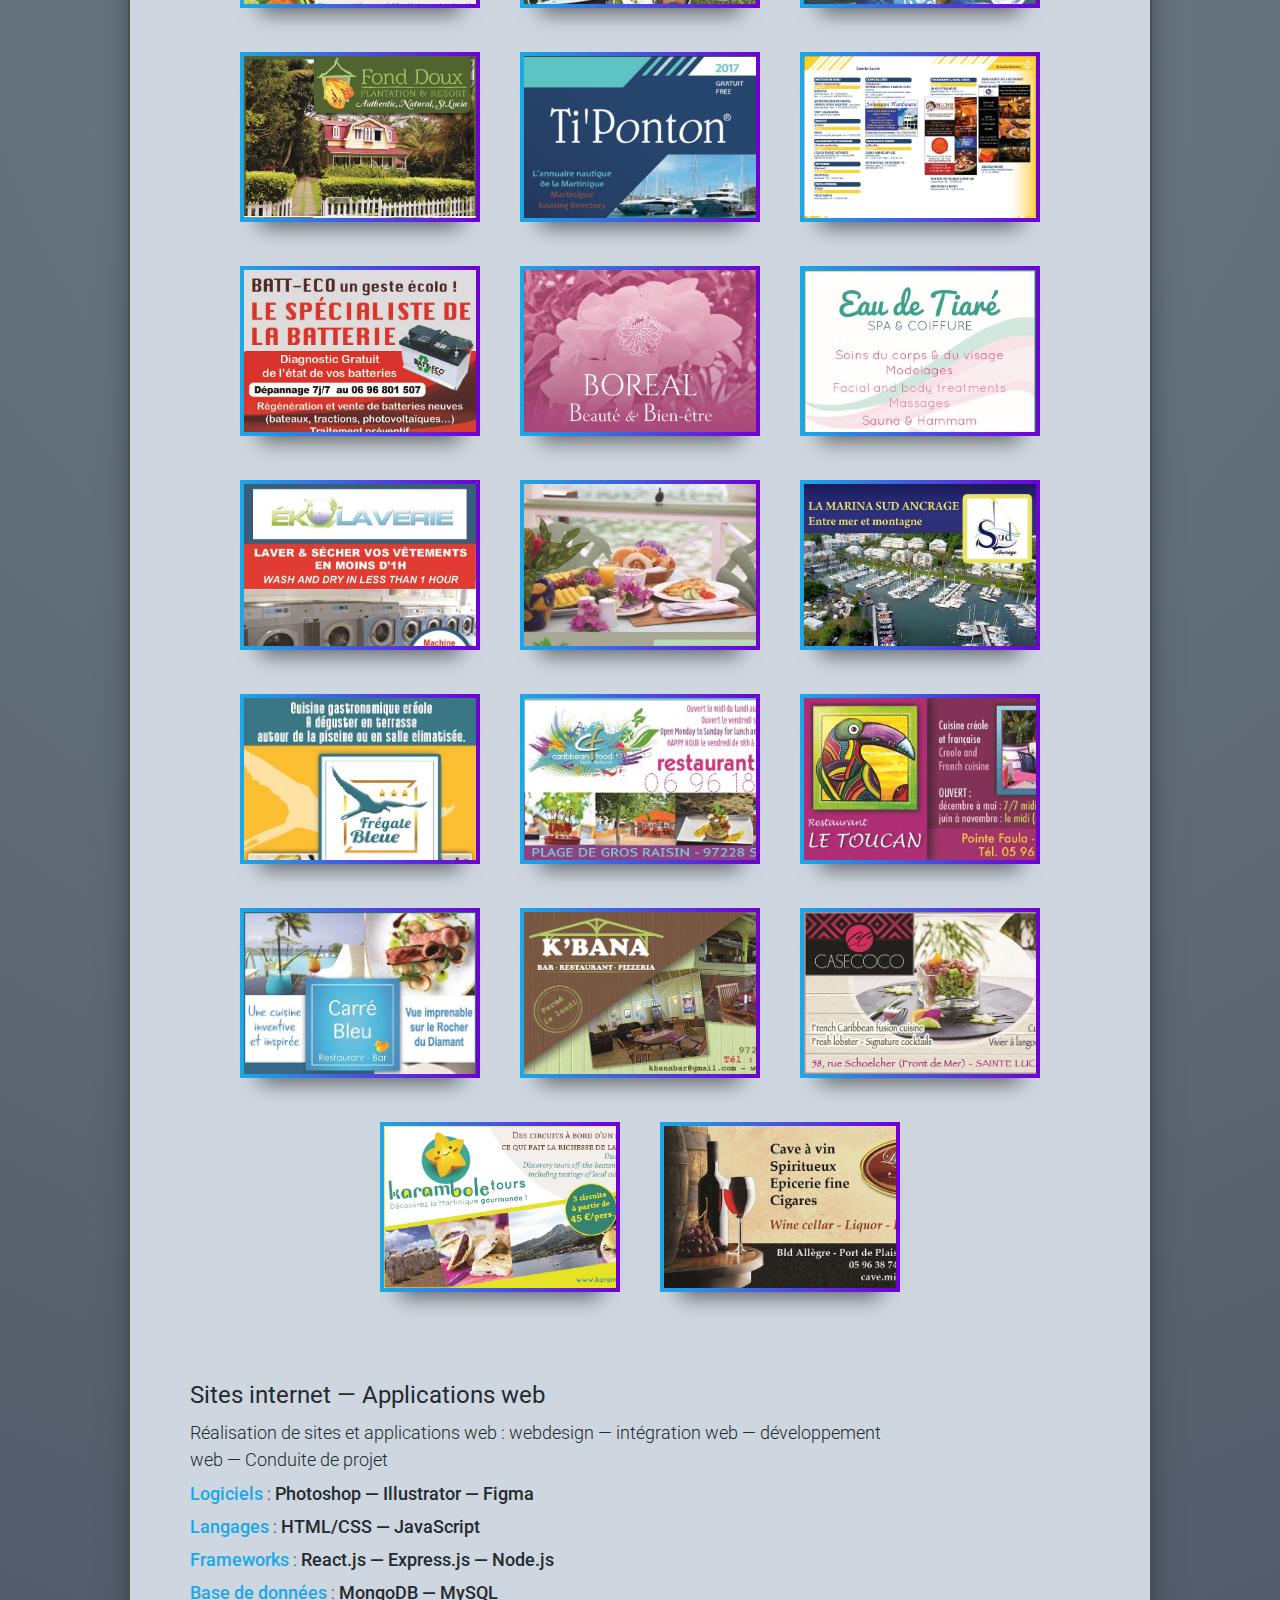
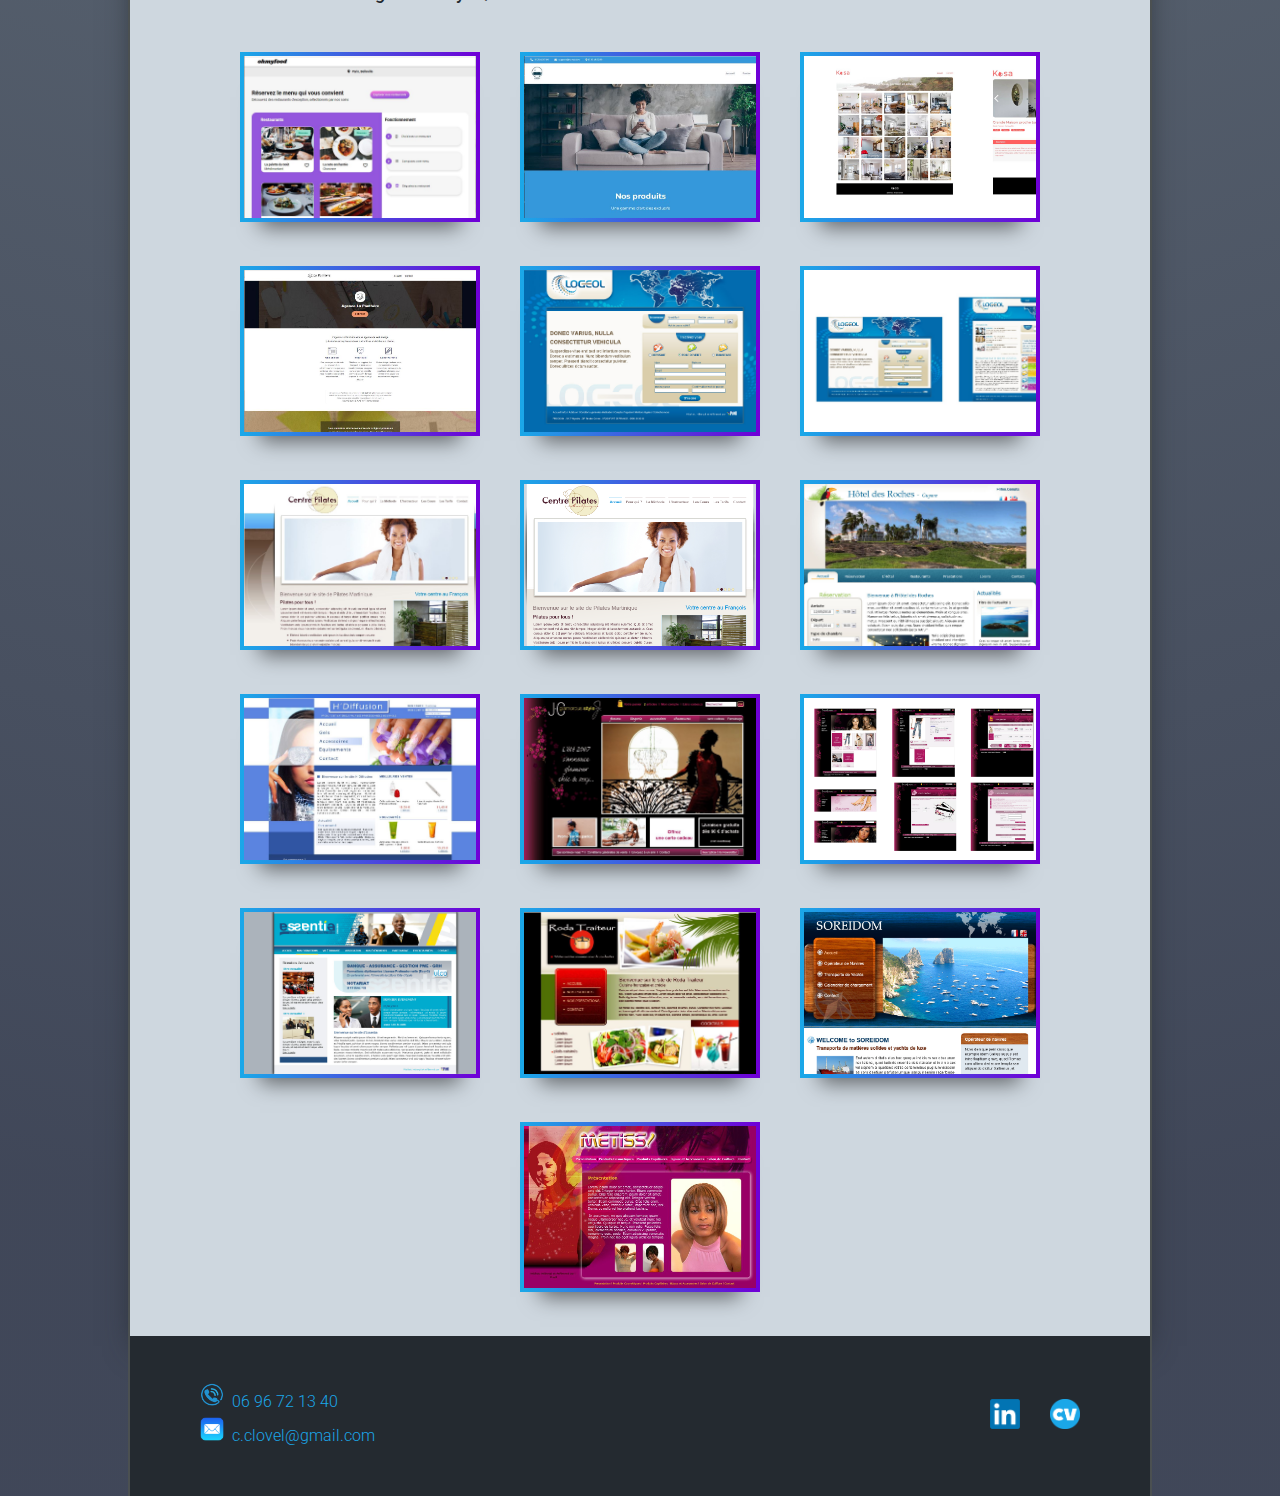
==== commit 8e0460df: "Rectification des data-title de la partie sites internet - intégration du texte de la page d'accueil" ====
--- a/portefolio.html
+++ b/portefolio.html
@@ -56,7 +56,7 @@
             <div class="gallery">
                 <!-- TRAVAUX INFOGRAPHIE -->
                     <a href="/img/lamy_editions.jpeg" data-lightbox="myGallery2" data-title="Revue du Droit des Affaires - Editions Lamy : Mise en page, 40 pages"><img class="border-gradient border-gradient-purple" src="/img/lamy_editions.jpeg"></a>
-                    <a href="/img/ccim_catalogue.jpeg" data-lightbox="myGallery2" data-title="Catalogue de formation - CCI Martinique : Direction artistique du projet et conception gabarit"><img class="border-gradient border-gradient-purple" src="/img/ccim_catalogue.jpeg"></a>
+                    <a href="/img/ccim_catalogue.jpeg" data-lightbox="myGallery2" data-title="Catalogue de formation - CCI Martinique : Direction artistique du projet"><img class="border-gradient border-gradient-purple" src="/img/ccim_catalogue.jpeg"></a>
                     <a href="/img/revue_du_batiment.jpeg" data-lightbox="myGallery2" data-title="Revue Technique du Bâtiment : Mise en page pour Borat, 90 pages"><img class="border-gradient border-gradient-purple" src="/img/revue_du_batiment.jpeg"></a>
                     <a href="/img/Credit mutuel_OPERBAC.jpeg" data-lightbox="myGallery2" data-title="Synthèse OPERBAC - Crédit Mutuel : Maquette et mise en page Word pour AD Créations, 90 pages"><img class="border-gradient border-gradient-purple" src="/img/Credit mutuel_OPERBAC.jpeg"></a>
                     <a href="/img/GranMoun.jpeg" data-lightbox="myGallery2" data-title="Magazine GranMoun : Maquette"><img class="border-gradient border-gradient-purple" src="/img/GranMoun.jpeg"></a>
@@ -136,18 +136,18 @@
                 <a href="/img/kanap.JPG" data-lightbox="myGallery3" data-title="Kanap - site de vente en ligne de canapés : développement frontend en JavaScript"><img class="border-gradient border-gradient-purple" src="/img/kanap.JPG"></a>
                 <a href="/img/kasa.png" data-lightbox="myGallery3" data-title="Kasa : Développement d'une web application en React.js/Express.js/Node.js/MongoDB"><img class="border-gradient border-gradient-purple" src="/img/kasa.png"></a>
                 <a href="/img/la_panthere.JPG" data-lightbox="myGallery3" data-title="Agence La Panthère : Référencement SEO - optimisation du site"><img class="border-gradient border-gradient-purple" src="/img/la_panthere.JPG"></a>
-                <a href="/img/logeol_1.jpg" data-lightbox="myGallery3" data-title="Sites internet : charte graphique et intégration web"><img class="border-gradient border-gradient-purple" src="/img/logeol_1.jpg"></a>
-                <a href="/img/logeol_2.jpg" data-lightbox="myGallery3" data-title="Sites internet : charte graphique et intégration web"><img class="border-gradient border-gradient-purple" src="/img/logeol_2.jpg"></a>
-                <a href="/img/pilates_martinique.jpg" data-lightbox="myGallery3" data-title="Sites internet : charte graphique et intégration web"><img class="border-gradient border-gradient-purple" src="/img/pilates_martinique.jpg"></a>
-                <a href="/img/pilates.png" data-lightbox="myGallery3" data-title="Sites internet : charte graphique et intégration web"><img class="border-gradient border-gradient-purple" src="/img/pilates.png"></a>
-                <a href="/img/hotel_des_roches.jpg" data-lightbox="myGallery3" data-title="Sites internet : charte graphique et intégration web"><img class="border-gradient border-gradient-purple" src="/img/hotel_des_roches.jpg"></a>
-                <a href="/img/h_diffusion.jpg" data-lightbox="myGallery3" data-title="Sites internet : charte graphique et intégration web"><img class="border-gradient border-gradient-purple" src="/img/h_diffusion.jpg"></a>
-                <a href="/img/JC_glamour.JPG" data-lightbox="myGallery3" data-title="Sites internet : charte graphique et intégration web"><img class="border-gradient border-gradient-purple" src="/img/JC_glamour.JPG"></a>
-                <a href="/img/JC_Glamour2.png" data-lightbox="myGallery3" data-title="Sites internet : charte graphique et intégration web"><img class="border-gradient border-gradient-purple" src="/img/JC_Glamour2.png"></a>
-                <a href="/img/essentia.png" data-lightbox="myGallery3" data-title="Sites internet : charte graphique et intégration web"><img class="border-gradient border-gradient-purple" src="/img/essentia.png"></a>
-                <a href="/img/roda_traiteur.JPG" data-lightbox="myGallery3" data-title="Sites internet : charte graphique et intégration web"><img class="border-gradient border-gradient-purple" src="/img/roda_traiteur.JPG"></a>
-                <a href="/img/soreidom.jpg" data-lightbox="myGallery3" data-title="Sites internet : charte graphique et intégration web"><img class="border-gradient border-gradient-purple" src="/img/soreidom.jpg"></a>
-                <a href="/img/metisse.JPG" data-lightbox="myGallery3" data-title="Sites internet : charte graphique et intégration web"><img class="border-gradient border-gradient-purple" src="/img/metisse.JPG"></a>
+                <a href="/img/logeol_1.jpg" data-lightbox="myGallery3" data-title="Extranet : gestion de projet, charte graphique et intégration web"><img class="border-gradient border-gradient-purple" src="/img/logeol_1.jpg"></a>
+                <a href="/img/logeol_2.jpg" data-lightbox="myGallery3" data-title="Extranet : gestion de projet, charte graphique et intégration web"><img class="border-gradient border-gradient-purple" src="/img/logeol_2.jpg"></a>
+                <a href="/img/pilates_martinique.jpg" data-lightbox="myGallery3" data-title="Site internet : gestion de projet, charte graphique et intégration web"><img class="border-gradient border-gradient-purple" src="/img/pilates_martinique.jpg"></a>
+                <a href="/img/pilates.png" data-lightbox="myGallery3" data-title="Site internet : gestion de projet, charte graphique et intégration web"><img class="border-gradient border-gradient-purple" src="/img/pilates.png"></a>
+                <a href="/img/hotel_des_roches.jpg" data-lightbox="myGallery3" data-title="Site internet de réservation en ligne : gestion de projet, charte graphique et intégration web"><img class="border-gradient border-gradient-purple" src="/img/hotel_des_roches.jpg"></a>
+                <a href="/img/h_diffusion.jpg" data-lightbox="myGallery3" data-title="Site internet de vente en ligne : gestion de projet, charte graphique et intégration web"><img class="border-gradient border-gradient-purple" src="/img/h_diffusion.jpg"></a>
+                <a href="/img/JC_glamour.JPG" data-lightbox="myGallery3" data-title="Site internet de vente en ligne : gestion de projet, charte graphique et intégration web"><img class="border-gradient border-gradient-purple" src="/img/JC_glamour.JPG"></a>
+                <a href="/img/JC_Glamour2.png" data-lightbox="myGallery3" data-title="Site internet de vente en ligne : gestion de projet, charte graphique et intégration web"><img class="border-gradient border-gradient-purple" src="/img/JC_Glamour2.png"></a>
+                <a href="/img/essentia.png" data-lightbox="myGallery3" data-title="Site internet : gestion de projet, charte graphique et intégration web"><img class="border-gradient border-gradient-purple" src="/img/essentia.png"></a>
+                <a href="/img/roda_traiteur.JPG" data-lightbox="myGallery3" data-title="Site internet : gestion de projet, charte graphique et intégration web"><img class="border-gradient border-gradient-purple" src="/img/roda_traiteur.JPG"></a>
+                <a href="/img/soreidom.jpg" data-lightbox="myGallery3" data-title="Site internet : gestion de projet, charte graphique et intégration web"><img class="border-gradient border-gradient-purple" src="/img/soreidom.jpg"></a>
+                <a href="/img/metisse.JPG" data-lightbox="myGallery3" data-title="Site internet : gestion de projet, charte graphique et intégration web"><img class="border-gradient border-gradient-purple" src="/img/metisse.JPG"></a>
                 </div>
     </main>
     
--- a/css/style.css
+++ b/css/style.css
@@ -98,6 +98,10 @@
     line-height: 1.7rem;
     font-weight: 300;
     padding-top: 6px;
+}
+
+.container p span {
+    font-weight: 500;
 }
 
 .container p a {
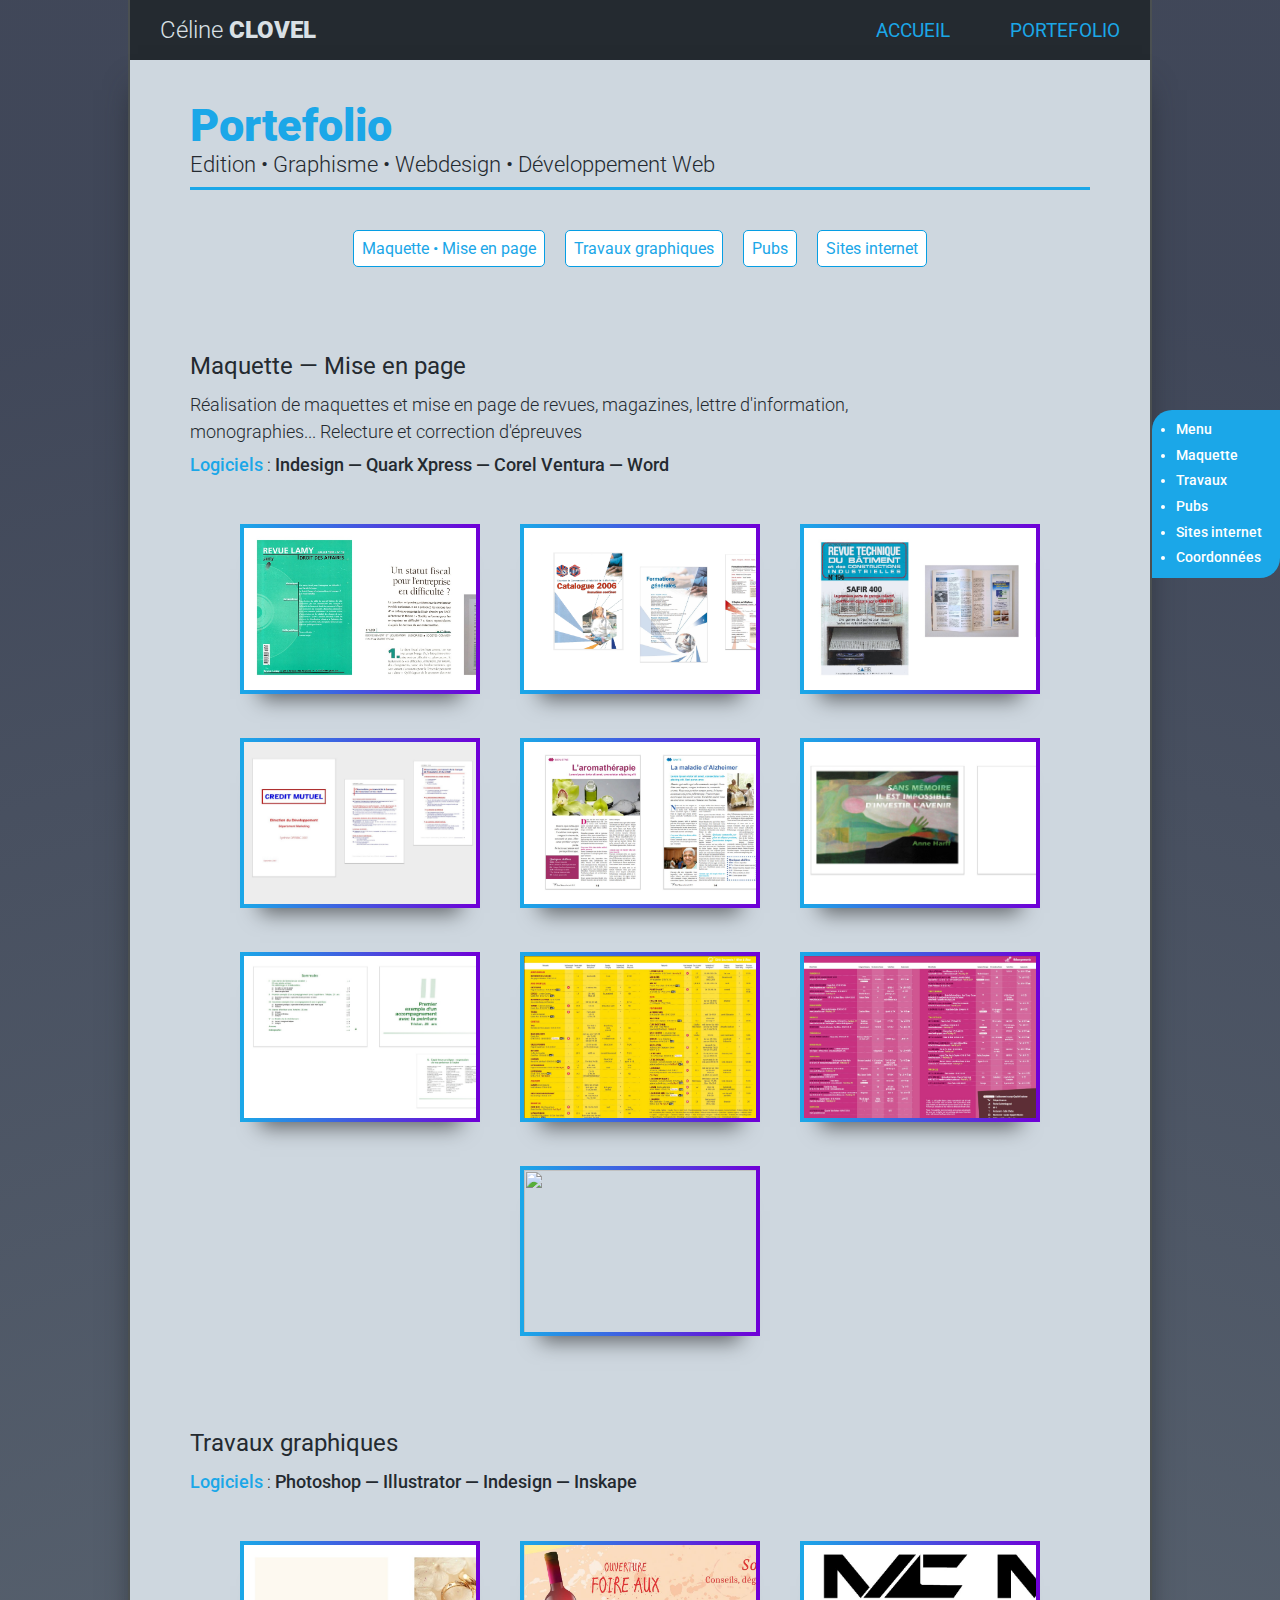
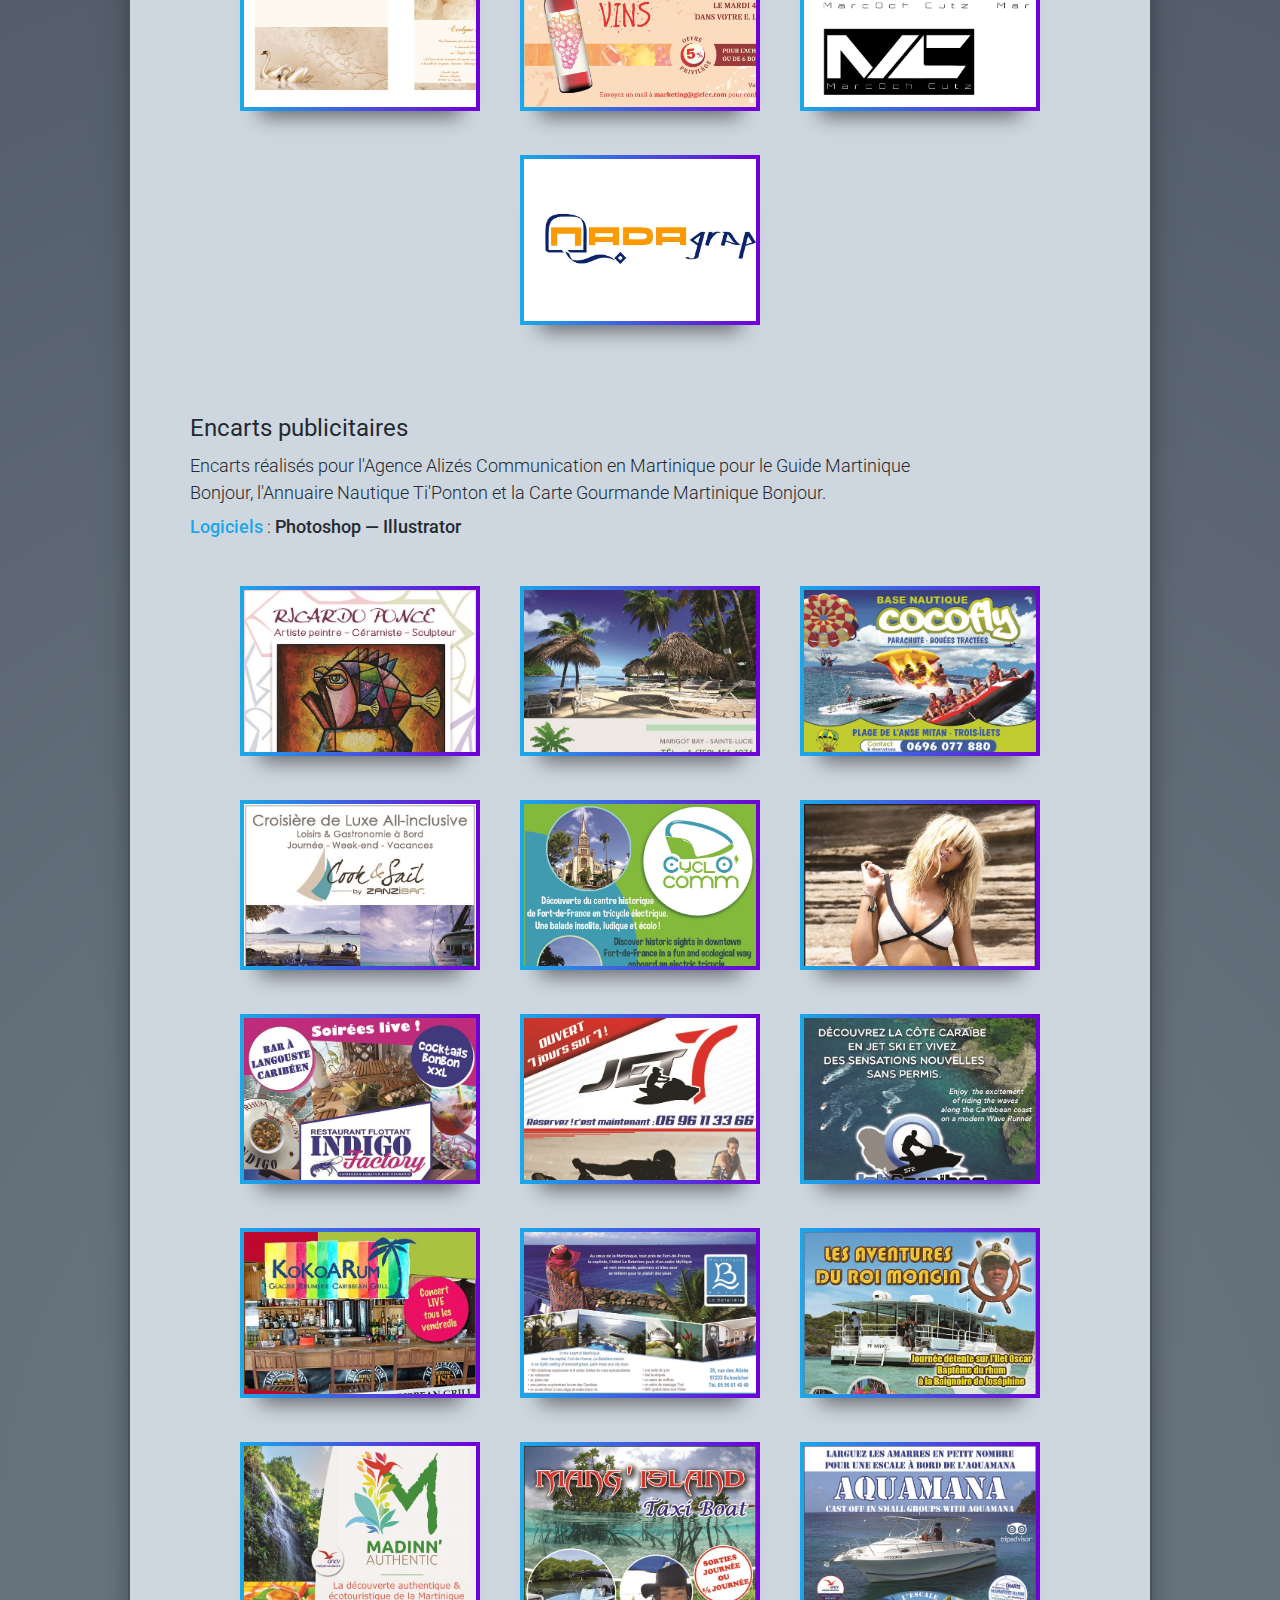
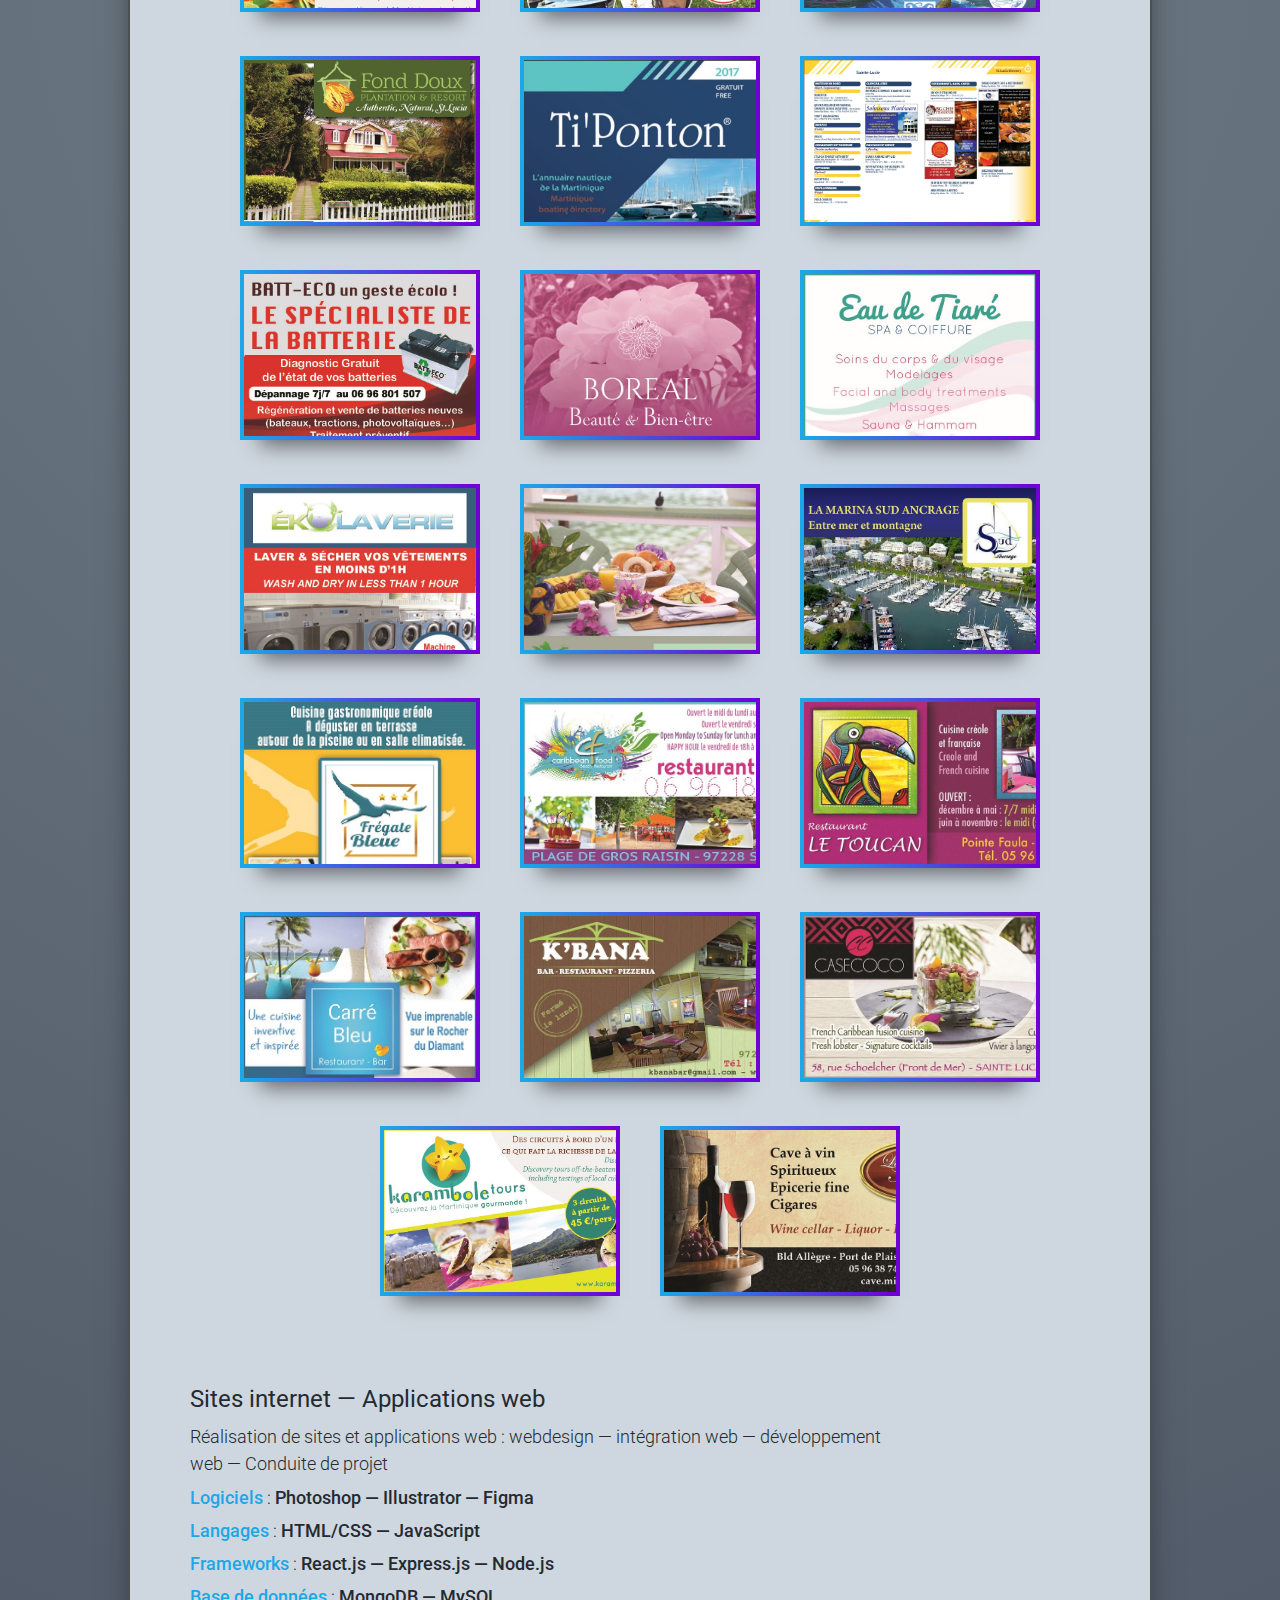
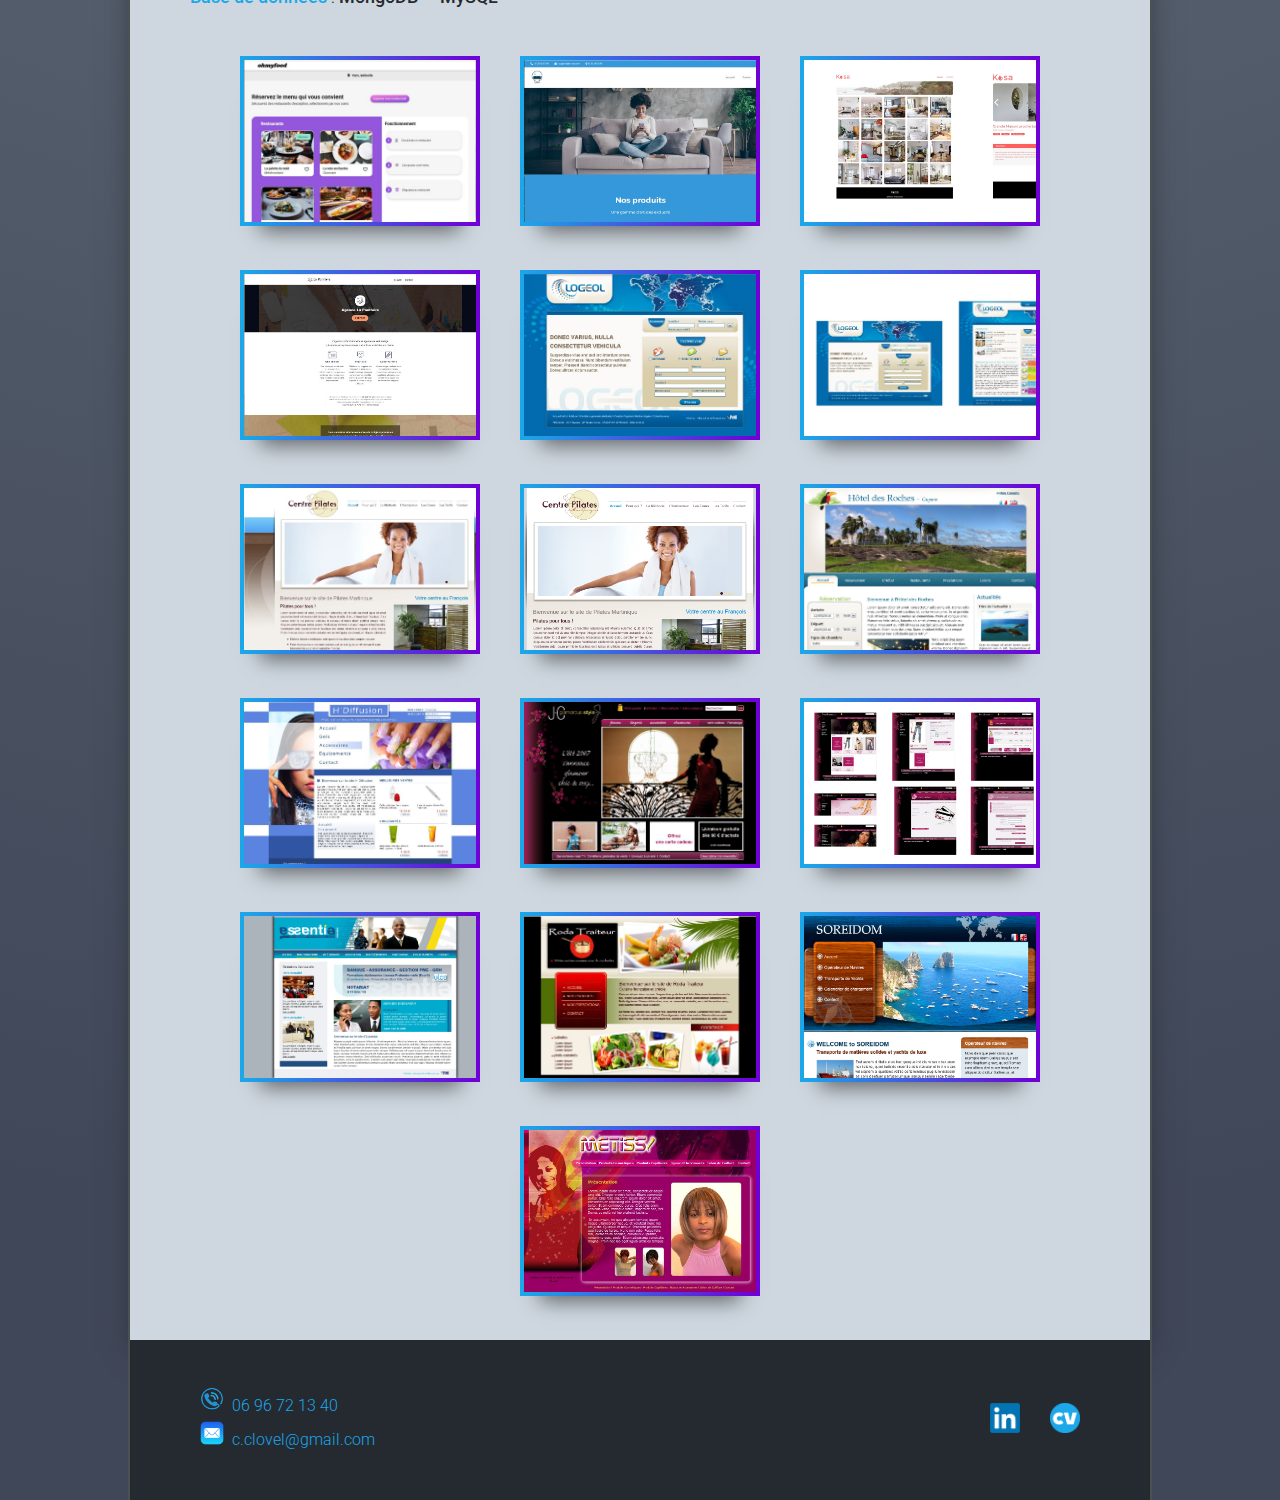
==== commit 9da1d846: "changement des chemins des images page index et haut portefolio" ====
--- a/portefolio.html
+++ b/portefolio.html
@@ -3,9 +3,9 @@
 <head>
     <meta charset="UTF-8">
     <meta name="viewport" content="width=device-width, initial-scale=1.0">
-    <link href="/css/style.css" rel="stylesheet">
-    <link href="/css/lightbox.min.css" rel="stylesheet">
-    <script src="/js/lightbox-plus-jquery.min.js"></script>
+    <link href="css/style.css" rel="stylesheet">
+    <link href="css/lightbox.min.css" rel="stylesheet">
+    <script src="js/lightbox-plus-jquery.min.js"></script>
     <title>Portefolio</title>
 </head>
 <body>
@@ -55,16 +55,16 @@
             <p><span class="blue bold">Logiciels</span> : <span class="bold">Indesign &mdash; Quark Xpress &mdash; Corel Ventura &mdash; Word</span></p>
             <div class="gallery">
                 <!-- TRAVAUX INFOGRAPHIE -->
-                    <a href="/img/lamy_editions.jpeg" data-lightbox="myGallery2" data-title="Revue du Droit des Affaires - Editions Lamy : Mise en page, 40 pages"><img class="border-gradient border-gradient-purple" src="/img/lamy_editions.jpeg"></a>
-                    <a href="/img/ccim_catalogue.jpeg" data-lightbox="myGallery2" data-title="Catalogue de formation - CCI Martinique : Direction artistique du projet"><img class="border-gradient border-gradient-purple" src="/img/ccim_catalogue.jpeg"></a>
-                    <a href="/img/revue_du_batiment.jpeg" data-lightbox="myGallery2" data-title="Revue Technique du Bâtiment : Mise en page pour Borat, 90 pages"><img class="border-gradient border-gradient-purple" src="/img/revue_du_batiment.jpeg"></a>
-                    <a href="/img/Credit mutuel_OPERBAC.jpeg" data-lightbox="myGallery2" data-title="Synthèse OPERBAC - Crédit Mutuel : Maquette et mise en page Word pour AD Créations, 90 pages"><img class="border-gradient border-gradient-purple" src="/img/Credit mutuel_OPERBAC.jpeg"></a>
-                    <a href="/img/GranMoun.jpeg" data-lightbox="myGallery2" data-title="Magazine GranMoun : Maquette"><img class="border-gradient border-gradient-purple" src="/img/GranMoun.jpeg"></a>
-                    <a href="/img/Memoire.jpeg" data-lightbox="myGallery2" data-title="Mémoire A. Harff : Maquette et mise en page, 45 pages"><img class="border-gradient border-gradient-purple" src="/img/Memoire.jpeg"></a>
-                    <a href="/img/Memoire_2.jpeg" data-lightbox="myGallery2" data-title="Mémoire A. Harff : Maquette et mise en page, 45 pages"><img class="border-gradient border-gradient-purple" src="/img/Memoire_2.jpeg"></a>
-                    <a href="/img/martinique_bonjour_2.jpg" data-lightbox="myGallery2" data-title="Guide Martinique Bonjour - Intégration et Mise en page Tableau Restaurants"><img class="border-gradient border-gradient-purple" src="/img/martinique_bonjour_2.jpg"></a>
-                    <a href="/img/martinique_bonjour_3.jpg" data-lightbox="myGallery2" data-title="Guide Martinique Bonjour - Intégration et Mise en page Tableau des Hébergement"><img class="border-gradient border-gradient-purple" src="/img/martinique_bonjour_3.jpg"></a>
-                    <a href="/img/martinique_bonjour_4.jpg" data-lightbox="myGallery2" data-title="Guide Martinique Bonjour - Intégration et Mise en page Tableau Loisirs Nautiques"><img class="border-gradient border-gradient-purple" src="/img/martinique_bonjour_4.jpg"></a>
+                    <a href="img/lamy_editions.jpeg" data-lightbox="myGallery2" data-title="Revue du Droit des Affaires - Editions Lamy : Mise en page, 40 pages"><img class="border-gradient border-gradient-purple" src="img/lamy_editions.jpeg"></a>
+                    <a href="img/ccim_catalogue.jpeg" data-lightbox="myGallery2" data-title="Catalogue de formation - CCI Martinique : Direction artistique du projet"><img class="border-gradient border-gradient-purple" src="img/ccim_catalogue.jpeg"></a>
+                    <a href="img/revue_du_batiment.jpeg" data-lightbox="myGallery2" data-title="Revue Technique du Bâtiment : Mise en page pour Borat, 90 pages"><img class="border-gradient border-gradient-purple" src="img/revue_du_batiment.jpeg"></a>
+                    <a href="img/Credit mutuel_OPERBAC.jpeg" data-lightbox="myGallery2" data-title="Synthèse OPERBAC - Crédit Mutuel : Maquette et mise en page Word pour AD Créations, 90 pages"><img class="border-gradient border-gradient-purple" src="img/Credit mutuel_OPERBAC.jpeg"></a>
+                    <a href="img/GranMoun.jpeg" data-lightbox="myGallery2" data-title="Magazine GranMoun : Maquette"><img class="border-gradient border-gradient-purple" src="img/GranMoun.jpeg"></a>
+                    <a href="img/Memoire.jpeg" data-lightbox="myGallery2" data-title="Mémoire A. Harff : Maquette et mise en page, 45 pages"><img class="border-gradient border-gradient-purple" src="img/Memoire.jpeg"></a>
+                    <a href="img/Memoire_2.jpeg" data-lightbox="myGallery2" data-title="Mémoire A. Harff : Maquette et mise en page, 45 pages"><img class="border-gradient border-gradient-purple" src="img/Memoire_2.jpeg"></a>
+                    <a href="img/martinique_bonjour_2.jpg" data-lightbox="myGallery2" data-title="Guide Martinique Bonjour - Intégration et Mise en page Tableau Restaurants"><img class="border-gradient border-gradient-purple" src="img/martinique_bonjour_2.jpg"></a>
+                    <a href="img/martinique_bonjour_3.jpg" data-lightbox="myGallery2" data-title="Guide Martinique Bonjour - Intégration et Mise en page Tableau des Hébergement"><img class="border-gradient border-gradient-purple" src="img/martinique_bonjour_3.jpg"></a>
+                    <a href="img/martinique_bonjour_4.jpg" data-lightbox="myGallery2" data-title="Guide Martinique Bonjour - Intégration et Mise en page Tableau Loisirs Nautiques"><img class="border-gradient border-gradient-purple" src=img/martinique_bonjour_4.jpg"></a>
                 </div>
             
             <h2 id="travaux">Travaux graphiques</h2>
@@ -154,17 +154,17 @@
     <footer>
         <div class="footer">
             <div class="infos" id="coordonnees">
-                <p><img src="/assets/logo_telephone.png" alt="picto téléphone">&nbsp;&nbsp;06 96 72 13 40</p>
-                <p><img src="/assets/logo_mail.png" alt="picto téléphone">&nbsp;&nbsp;c.clovel@gmail.com</p>
+                <p><img src="assets/logo_telephone.png" alt="picto téléphone">&nbsp;&nbsp;06 96 72 13 40</p>
+                <p><img src="assets/logo_mail.png" alt="picto téléphone">&nbsp;&nbsp;c.clovel@gmail.com</p>
             </div>
             <ul class="profile_links">
                 <li><a href="https://www.linkedin.com/in/celine-clovel/"><img src="assets/logo_LinkedIn.png" alt="logo Linkedin : lien vers mon profil"></a></li>
-                <li><a href="/pdf/CV-CLOVEL-Celine-Infographiste.pdf"><img src="assets/logo_CV.png" alt="lien vers mon Curriculum-Vitae"></a></li>
+                <li><a href="pdf/CV-CLOVEL-Celine-Infographiste.pdf"><img src="assets/logo_CV.png" alt="lien vers mon Curriculum-Vitae"></a></li>
             </ul>
         </div>
     </footer>
     
-    <script src="/js/lightbox.js"></script>
+    <script src="js/lightbox.js"></script>
 </body>
 
 </html>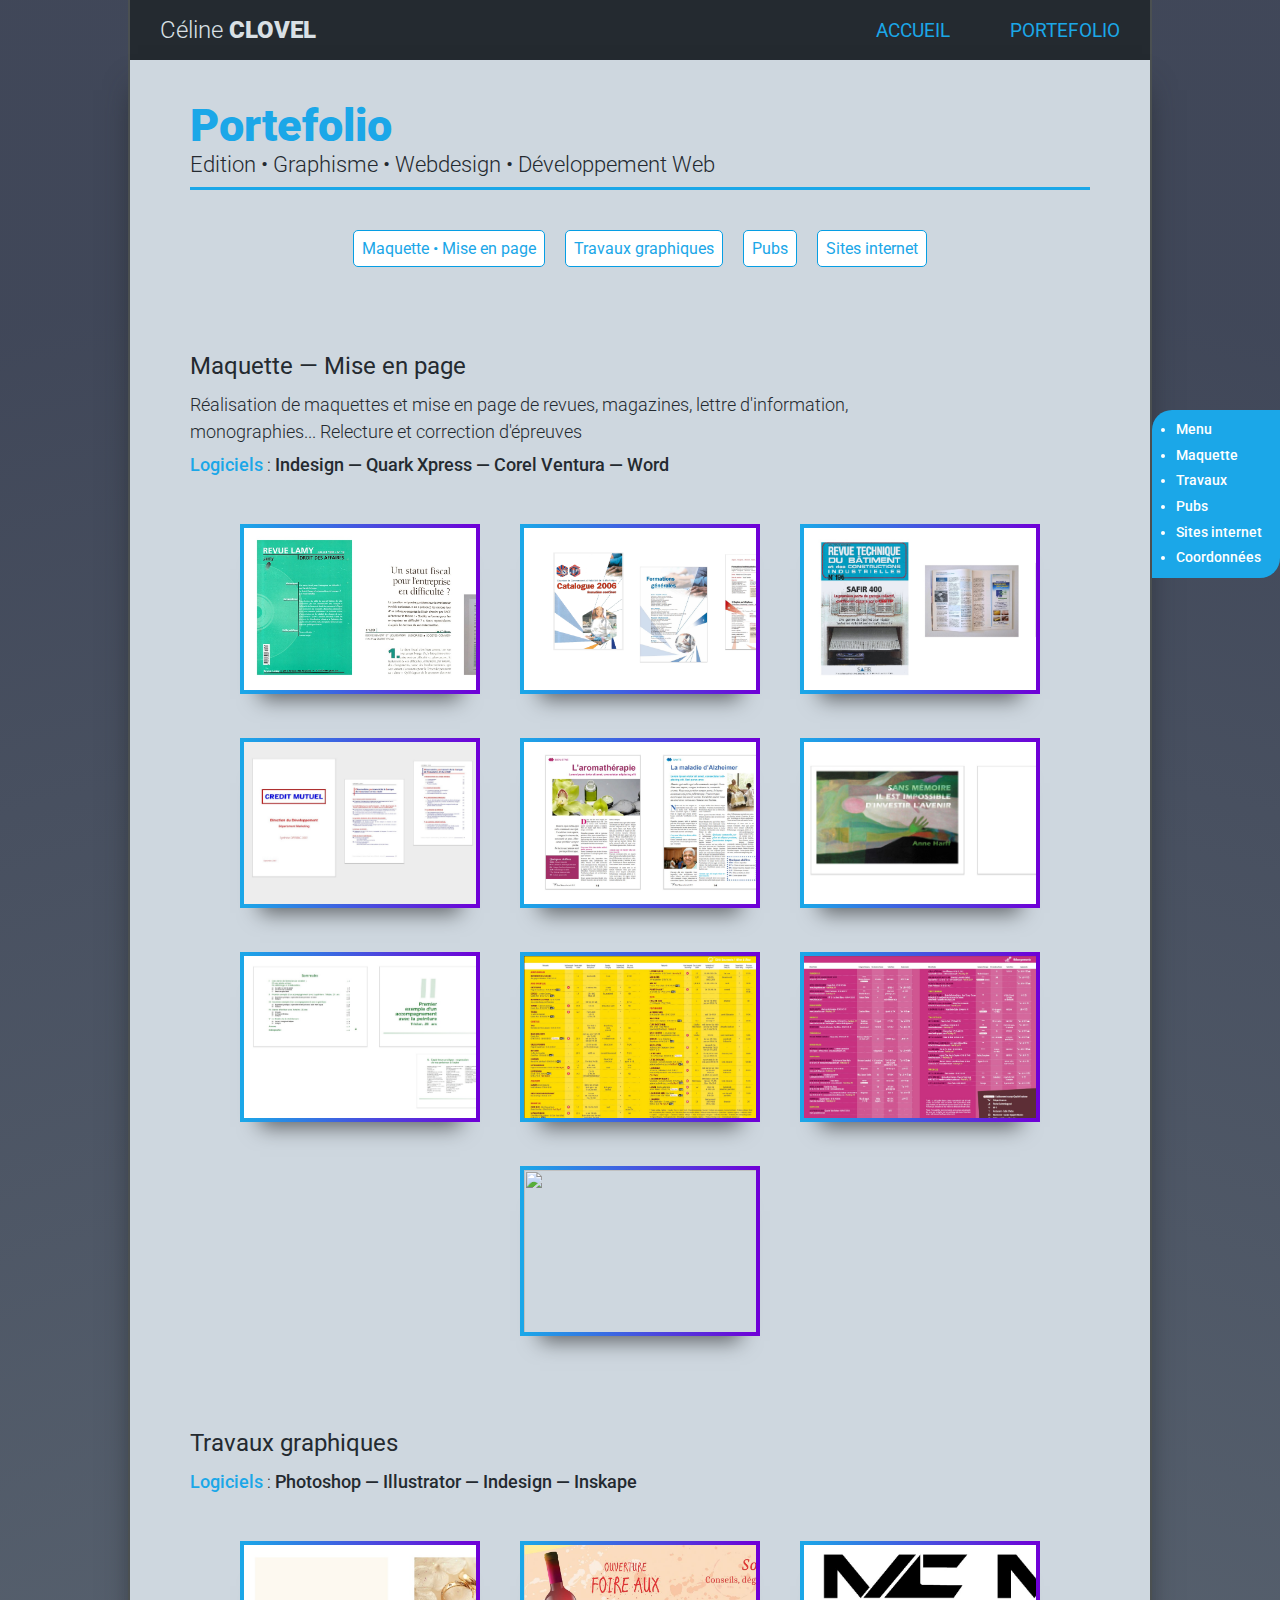
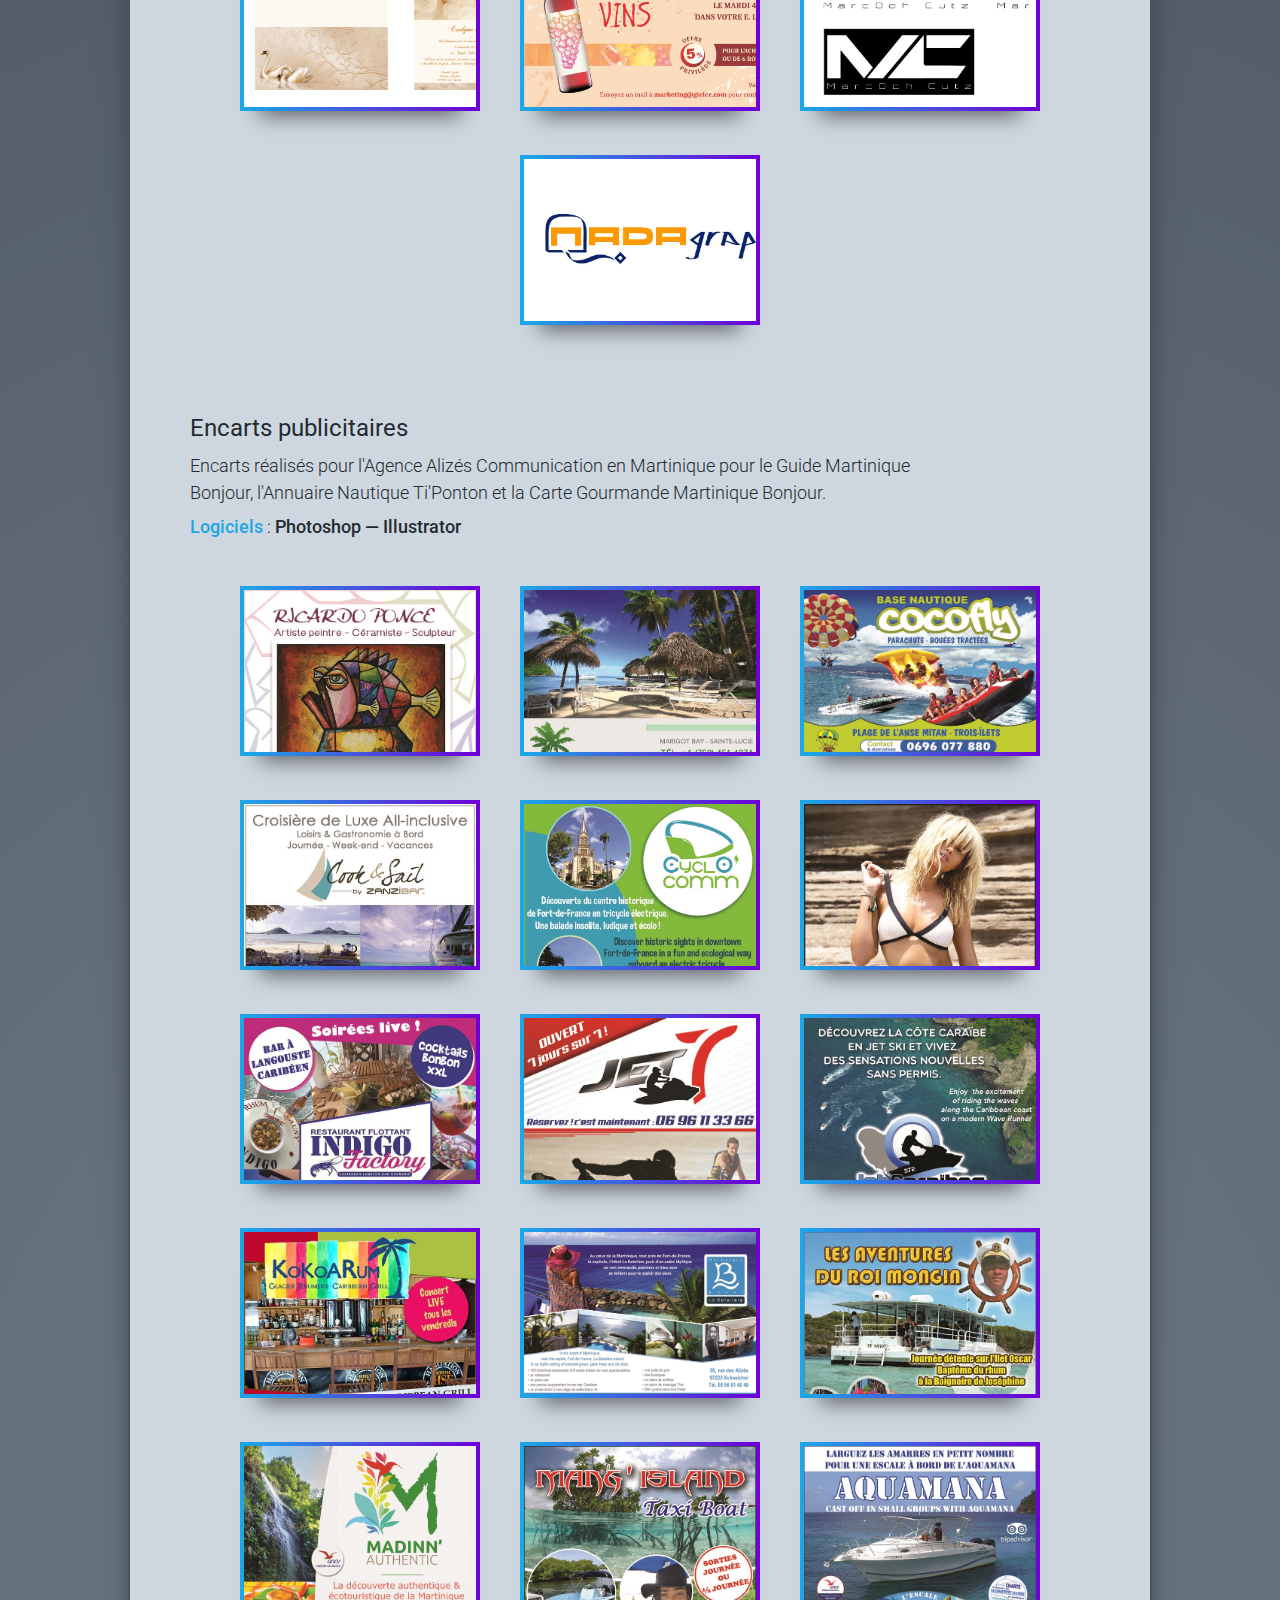
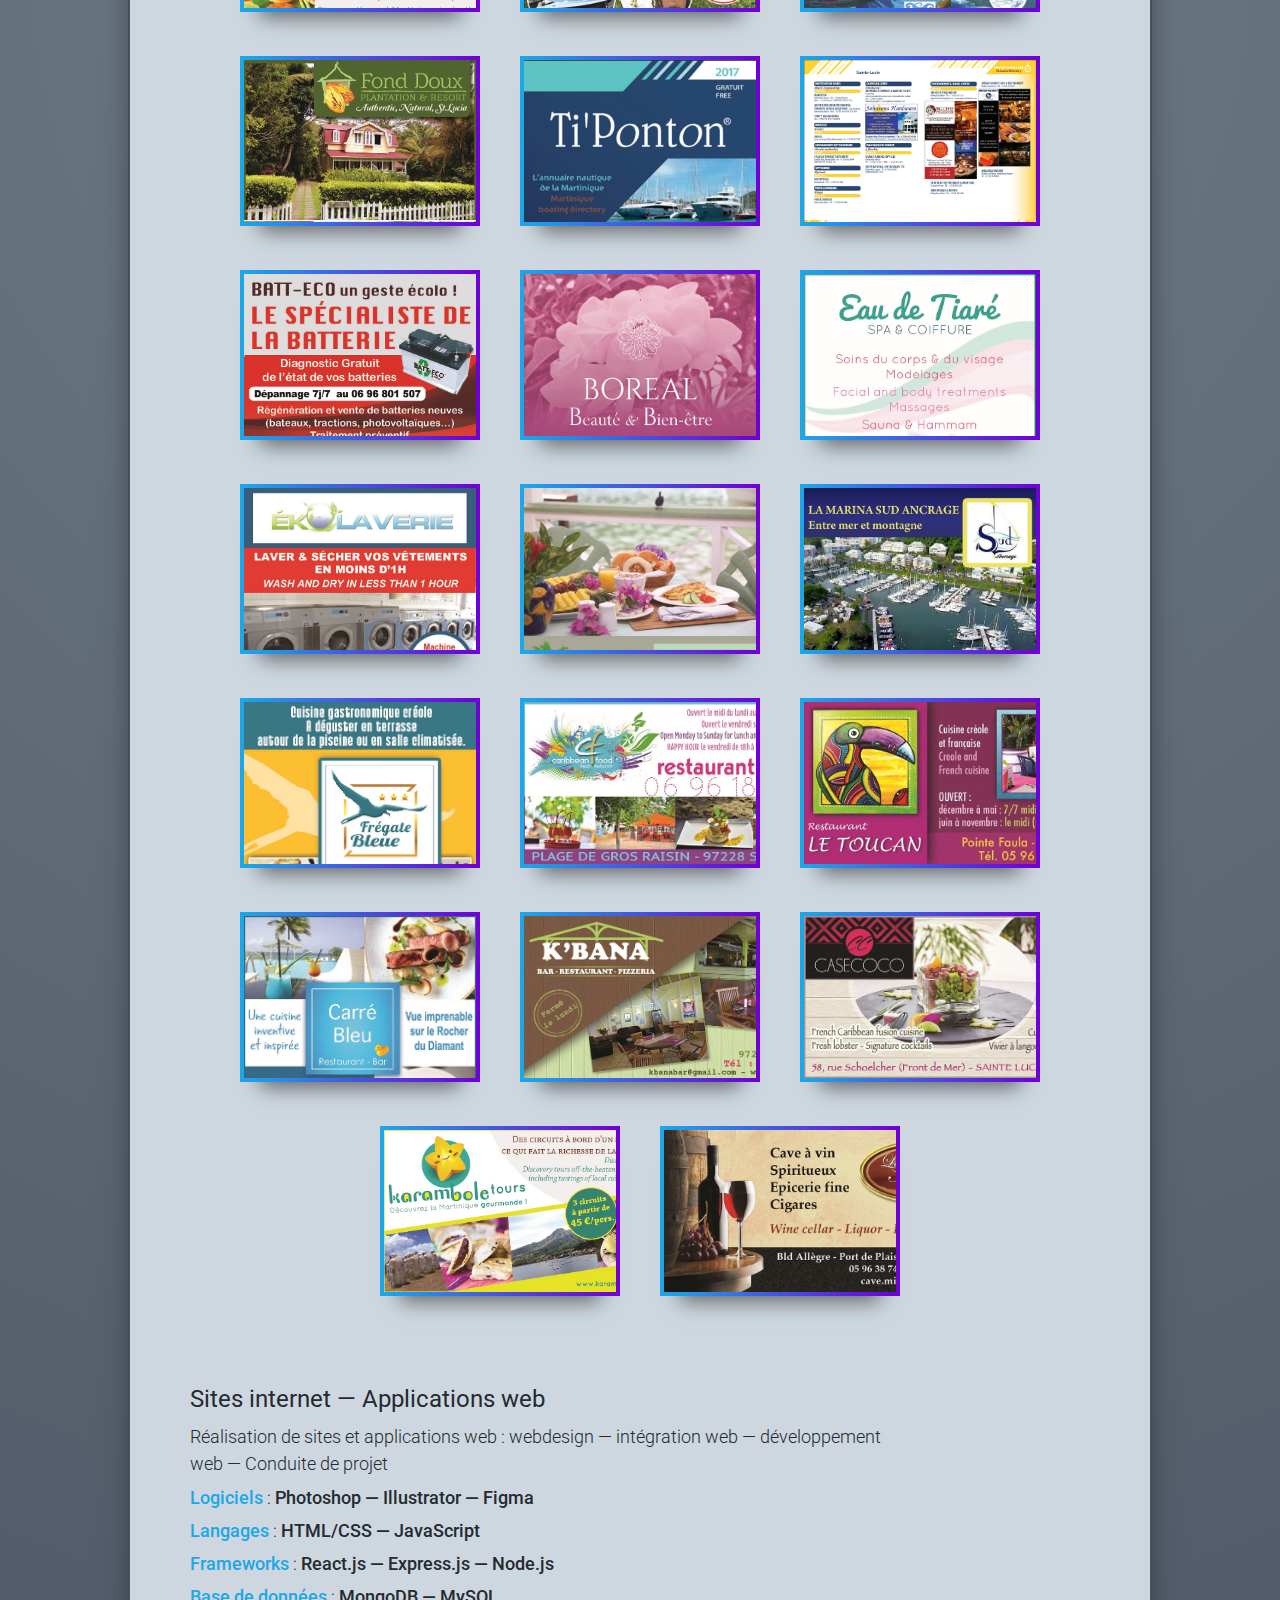
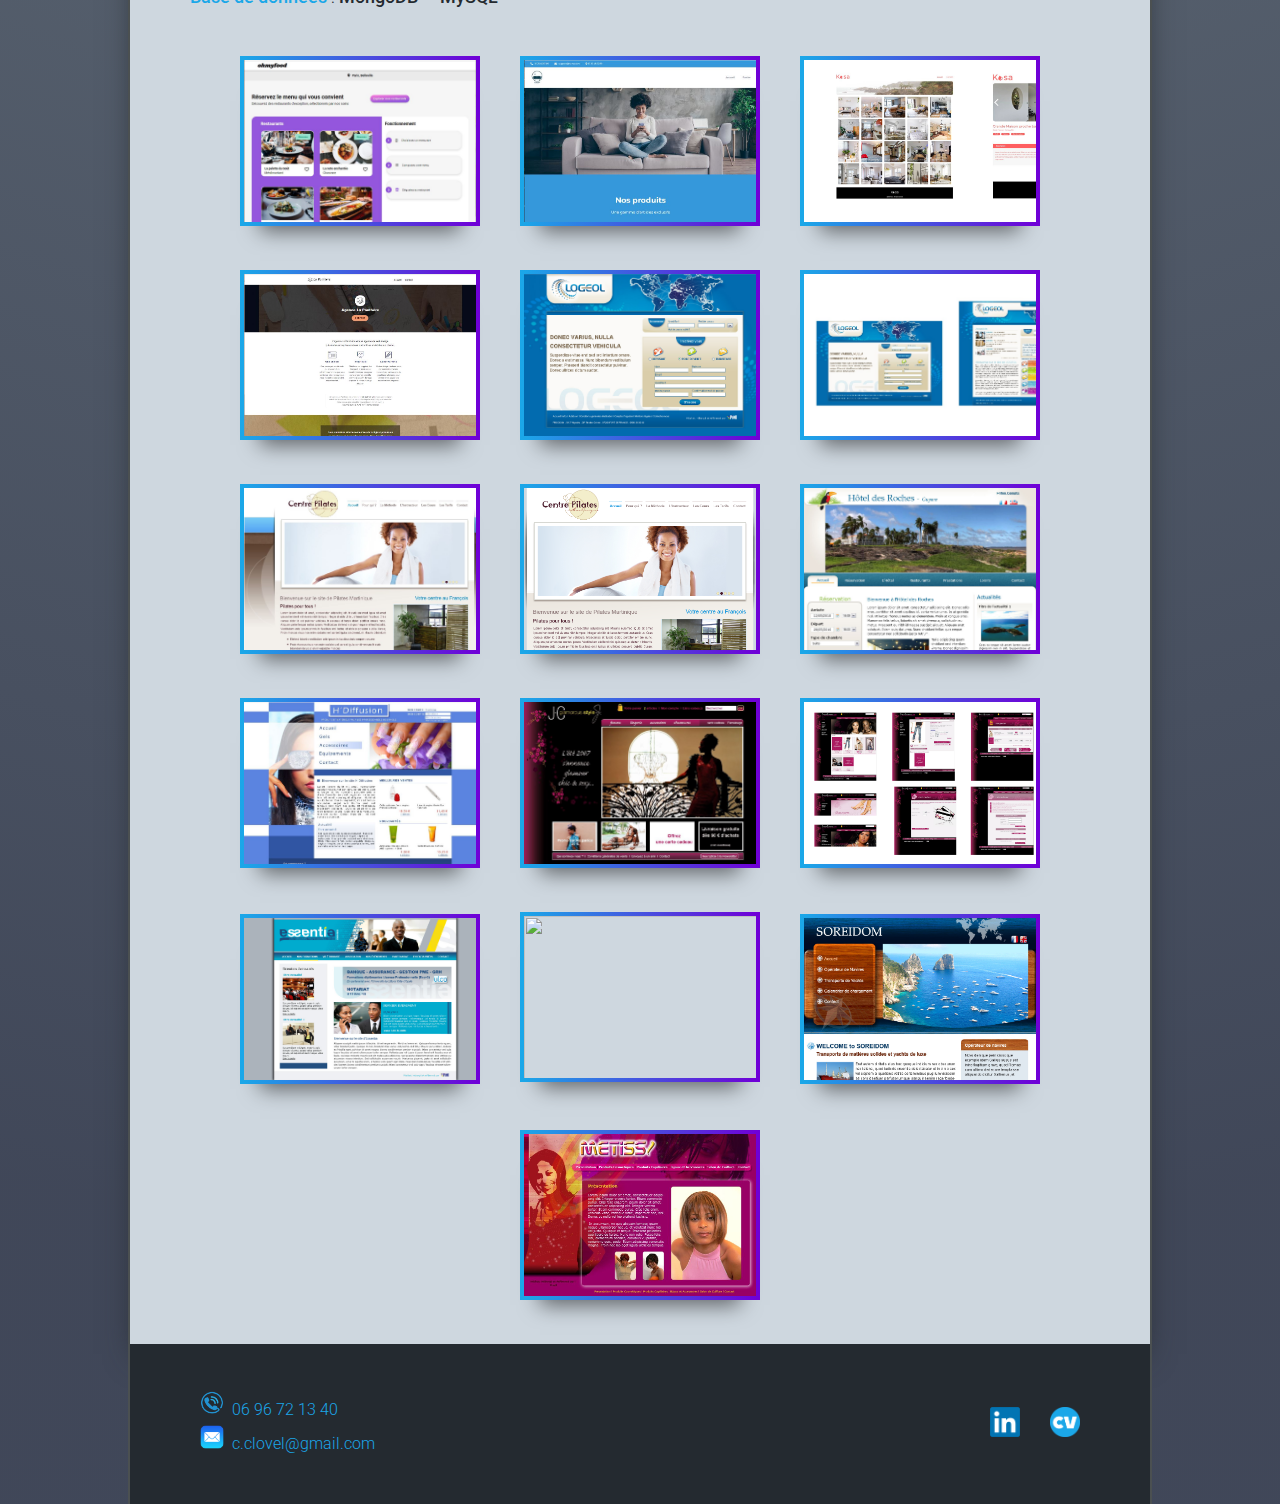
==== commit c685e264: "changement des chemins des imges bbas portefolio- retrait des slashs en début de liens" ====
--- a/portefolio.html
+++ b/portefolio.html
@@ -71,10 +71,10 @@
             <p><span class="blue bold">Logiciels</span> : <span class="bold">Photoshop &mdash; Illustrator &mdash; Indesign &mdash; Inskape</span></p>
             <div class="gallery">
                 <!-- TRAVAUX INFOGRAPHIE -->
-                    <a href="/img/carton_invitation_mariage.jpeg" data-lightbox="myGallery1" data-title="Carton d'invitation de mariage"><img class="border-gradient border-gradient-purple" src="/img/carton_invitation_mariage.jpeg"></a>
-                    <a href="/img/Leclerc.JPG" data-lightbox="myGallery1" data-title="Invitation pour une soirée privilège Leclerc"><img class="border-gradient border-gradient-purple" src="/img/Leclerc.JPG"></a>
-                    <a href="/img/logo_marcooh cutz.jpeg" data-lightbox="myGallery1" data-title="Logo pour un coiffeur toulousain"><img class="border-gradient border-gradient-purple" src="/img/logo_marcooh cutz.jpeg"></a>
-                    <a href="/img/madagraph.JPG" data-lightbox="myGallery1" data-title="logo Madagraph"><img class="border-gradient border-gradient-purple" src="/img/madagraph.JPG"></a>
+                    <a href="img/carton_invitation_mariage.jpeg" data-lightbox="myGallery1" data-title="Carton d'invitation de mariage"><img class="border-gradient border-gradient-purple" src="img/carton_invitation_mariage.jpeg"></a>
+                    <a href="img/Leclerc.JPG" data-lightbox="myGallery1" data-title="Invitation pour une soirée privilège Leclerc"><img class="border-gradient border-gradient-purple" src="img/Leclerc.JPG"></a>
+                    <a href="img/logo_marcooh cutz.jpeg" data-lightbox="myGallery1" data-title="Logo pour un coiffeur toulousain"><img class="border-gradient border-gradient-purple" src="img/logo_marcooh cutz.jpeg"></a>
+                    <a href="img/madagraph.JPG" data-lightbox="myGallery1" data-title="logo Madagraph"><img class="border-gradient border-gradient-purple" src="img/madagraph.JPG"></a>
                 </div>
 
             <h2 id="pubs">Encarts publicitaires</h2>
@@ -84,42 +84,42 @@
             </div>
             <div class="gallery">
                 <!-- GUIDE MARTINIQUE BONJOUR -->
-                <a href="/img/ATELIER-RICARDO-PONCE-MTQ.jpg" data-lightbox="myGallery" data-title="Guide Martinique Bonjour - Publicités"><img class="border-gradient border-gradient-purple" src="/img/ATELIER-RICARDO-PONCE-MTQ.jpg"></a>
-                <a href="/img/MARIGOT-BEACH-CLUB-MTQ.jpg" data-lightbox="myGallery" data-title="Guide Martinique Bonjour - Publicités"><img class="border-gradient border-gradient-purple" src="/img/MARIGOT-BEACH-CLUB-MTQ.jpg"></a>
-                <a href="/img/COCOFLY-MTQ.jpg" data-lightbox="myGallery" data-title="Guide Martinique Bonjour - Publicités"><img class="border-gradient border-gradient-purple" src="/img/COCOFLY-MTQ.jpg"></a>        
-                <a href="/img/COOK-AND-SAIL-BY-ZANZIBAR-MTQ.jpg" data-lightbox="myGallery" data-title="Guide Martinique Bonjour - Publicités"><img class="border-gradient border-gradient-purple" src="/img/COOK-AND-SAIL-BY-ZANZIBAR-MTQ.jpg"></a>        
-                <a href="/img/CYCLO COM-MTQ.jpg" data-lightbox="myGallery" data-title="Guide Martinique Bonjour - Publicités"><img class="border-gradient border-gradient-purple" src="/img/CYCLO COM-MTQ.jpg"></a>
-                <a href="/img/bikini_brazil_MTQ.jpg" data-lightbox="myGallery" data-title="Guide Martinique Bonjour - Publicités"><img class="border-gradient border-gradient-purple" src="/img/bikini_brazil_MTQ.jpg"></a>
-                <a href="/img/INDIGO-FACTORY-MTQ.jpg" data-lightbox="myGallery" data-title="Guide Martinique Bonjour - Publicités"><img class="border-gradient border-gradient-purple" src="/img/INDIGO-FACTORY-MTQ.jpg"></a>
-                <a href="/img/JET7-MTQ.jpg" data-lightbox="myGallery" data-title="Guide Martinique Bonjour - Publicités"><img class="border-gradient border-gradient-purple" src="/img/JET7-MTQ.jpg"></a>
-                <a href="/img/JET-CARAIBES-PROST-MTQ.jpg" data-lightbox="myGallery" data-title="Guide Martinique Bonjour - Publicités"><img class="border-gradient border-gradient-purple" src="/img/JET-CARAIBES-PROST-MTQ.jpg"></a>
-                <a href="/img/KOKOARUM-MTQ.jpg" data-lightbox="myGallery" data-title="Guide Martinique Bonjour - Publicités"><img class="border-gradient border-gradient-purple" src="/img/KOKOARUM-MTQ.jpg"></a>
-                <a href="/img/LA-BATELIERE-MTQ.jpg" data-lightbox="myGallery" data-title="Guide Martinique Bonjour - Publicités"><img class="border-gradient border-gradient-purple" src="/img/LA-BATELIERE-MTQ.jpg"></a>
-                <a href="/img/LE-ROI-MONGIN-MTQ.jpg" data-lightbox="myGallery" data-title="Guide Martinique Bonjour - Publicités"><img class="border-gradient border-gradient-purple" src="/img/LE-ROI-MONGIN-MTQ.jpg"></a>
-                <a href="/img/MADINN-AUTHENTIC-MTQ.jpg" data-lightbox="myGallery" data-title="Guide Martinique Bonjour - Publicités"><img class="border-gradient border-gradient-purple" src="/img/MADINN-AUTHENTIC-MTQ.jpg"></a>
-                <a href="/img/MANG_ISLAND-MTQ.jpg" data-lightbox="myGallery" data-title="Guide Martinique Bonjour - Publicités"><img class="border-gradient border-gradient-purple" src="/img/MANG_ISLAND-MTQ.jpg"></a>
-                <a href="/img/AQUAMANA-MTQ.jpg" data-lightbox="myGallery" data-title="Guide Martinique Bonjour - Publicités"><img class="border-gradient border-gradient-purple" src="/img/AQUAMANA-MTQ.jpg"></a>
-                <a href="/img/3FOND-DOUX-PLANTATION-MTQ.jpg" data-lightbox="myGallery" data-title="Guide Martinique Bonjour - Publicités"><img class="border-gradient border-gradient-purple" src="/img/3FOND-DOUX-PLANTATION-MTQ.jpg"></a>
+                <a href="img/ATELIER-RICARDO-PONCE-MTQ.jpg" data-lightbox="myGallery" data-title="Guide Martinique Bonjour - Publicités"><img class="border-gradient border-gradient-purple" src="img/ATELIER-RICARDO-PONCE-MTQ.jpg"></a>
+                <a href="img/MARIGOT-BEACH-CLUB-MTQ.jpg" data-lightbox="myGallery" data-title="Guide Martinique Bonjour - Publicités"><img class="border-gradient border-gradient-purple" src="img/MARIGOT-BEACH-CLUB-MTQ.jpg"></a>
+                <a href="img/COCOFLY-MTQ.jpg" data-lightbox="myGallery" data-title="Guide Martinique Bonjour - Publicités"><img class="border-gradient border-gradient-purple" src="img/COCOFLY-MTQ.jpg"></a>        
+                <a href="img/COOK-AND-SAIL-BY-ZANZIBAR-MTQ.jpg" data-lightbox="myGallery" data-title="Guide Martinique Bonjour - Publicités"><img class="border-gradient border-gradient-purple" src="img/COOK-AND-SAIL-BY-ZANZIBAR-MTQ.jpg"></a>        
+                <a href="img/CYCLO COM-MTQ.jpg" data-lightbox="myGallery" data-title="Guide Martinique Bonjour - Publicités"><img class="border-gradient border-gradient-purple" src="img/CYCLO COM-MTQ.jpg"></a>
+                <a href="img/bikini_brazil_MTQ.jpg" data-lightbox="myGallery" data-title="Guide Martinique Bonjour - Publicités"><img class="border-gradient border-gradient-purple" src="img/bikini_brazil_MTQ.jpg"></a>
+                <a href="img/INDIGO-FACTORY-MTQ.jpg" data-lightbox="myGallery" data-title="Guide Martinique Bonjour - Publicités"><img class="border-gradient border-gradient-purple" src="img/INDIGO-FACTORY-MTQ.jpg"></a>
+                <a href="img/JET7-MTQ.jpg" data-lightbox="myGallery" data-title="Guide Martinique Bonjour - Publicités"><img class="border-gradient border-gradient-purple" src="img/JET7-MTQ.jpg"></a>
+                <a href="img/JET-CARAIBES-PROST-MTQ.jpg" data-lightbox="myGallery" data-title="Guide Martinique Bonjour - Publicités"><img class="border-gradient border-gradient-purple" src="img/JET-CARAIBES-PROST-MTQ.jpg"></a>
+                <a href="img/KOKOARUM-MTQ.jpg" data-lightbox="myGallery" data-title="Guide Martinique Bonjour - Publicités"><img class="border-gradient border-gradient-purple" src="img/KOKOARUM-MTQ.jpg"></a>
+                <a href="img/LA-BATELIERE-MTQ.jpg" data-lightbox="myGallery" data-title="Guide Martinique Bonjour - Publicités"><img class="border-gradient border-gradient-purple" src="img/LA-BATELIERE-MTQ.jpg"></a>
+                <a href="img/LE-ROI-MONGIN-MTQ.jpg" data-lightbox="myGallery" data-title="Guide Martinique Bonjour - Publicités"><img class="border-gradient border-gradient-purple" src="img/LE-ROI-MONGIN-MTQ.jpg"></a>
+                <a href="img/MADINN-AUTHENTIC-MTQ.jpg" data-lightbox="myGallery" data-title="Guide Martinique Bonjour - Publicités"><img class="border-gradient border-gradient-purple" src="img/MADINN-AUTHENTIC-MTQ.jpg"></a>
+                <a href="img/MANG_ISLAND-MTQ.jpg" data-lightbox="myGallery" data-title="Guide Martinique Bonjour - Publicités"><img class="border-gradient border-gradient-purple" src="img/MANG_ISLAND-MTQ.jpg"></a>
+                <a href="img/AQUAMANA-MTQ.jpg" data-lightbox="myGallery" data-title="Guide Martinique Bonjour - Publicités"><img class="border-gradient border-gradient-purple" src="img/AQUAMANA-MTQ.jpg"></a>
+                <a href="img/3FOND-DOUX-PLANTATION-MTQ.jpg" data-lightbox="myGallery" data-title="Guide Martinique Bonjour - Publicités"><img class="border-gradient border-gradient-purple" src="img/3FOND-DOUX-PLANTATION-MTQ.jpg"></a>
         
                 <!-- ANNUAIRE TI PONTON -->
-                <a href="/img/Ti_Ponton_1.jpg" data-lightbox="myGallery" data-title="Annuaire Ti Ponton - Réalisations des publicités"><img class="border-gradient border-gradient-purple" src="/img/Ti_Ponton_1.jpg"></a>
-                <a href="/img/Ti_Ponton_2.jpg" data-lightbox="myGallery" data-title="Annuaire Ti Ponton - Publicités"><img class="border-gradient border-gradient-purple" src="/img/Ti_Ponton_2.jpg"></a>
-                <a href="/img/BATT ECO-TIP.jpg" data-lightbox="myGallery" data-title="Annuaire Ti Ponton - Publicités"><img class="border-gradient border-gradient-purple" src="/img/BATT ECO-TIP.jpg"></a>
-                <a href="/img/BOREAL-TIP.jpg" data-lightbox="myGallery" data-title="Annuaire Ti Ponton - Publicités"><img class="border-gradient border-gradient-purple" src="/img/BOREAL-TIP.jpg"></a>
-                <a href="/img/EAU-DE-TIARE-TIP.jpg" data-lightbox="myGallery" data-title="Annuaire Ti Ponton - Publicités"><img class="border-gradient border-gradient-purple" src="/img/EAU-DE-TIARE-TIP.jpg"></a>
-                <a href="/img/EKO-LAVERIE-TIP.jpg" data-lightbox="myGallery" data-title="Annuaire Ti Ponton - Publicités"><img class="border-gradient border-gradient-purple" src="/img/EKO-LAVERIE-TIP.jpg"></a>
-                <a href="/img/RESTAURANT-DOOLITTLES-TIP.jpg" data-lightbox="myGallery" data-title="Annuaire Ti Ponton - Publicités"><img class="border-gradient border-gradient-purple" src="/img/RESTAURANT-DOOLITTLES-TIP.jpg"></a>
-                <a href="/img/SUD-ANCRAGE-TIP.jpg" data-lightbox="myGallery" data-title="Annuaire Ti Ponton - Publicités"><img class="border-gradient border-gradient-purple" src="/img/SUD-ANCRAGE-TIP.jpg"></a>
+                <a href="img/Ti_Ponton_1.jpg" data-lightbox="myGallery" data-title="Annuaire Ti Ponton - Réalisations des publicités"><img class="border-gradient border-gradient-purple" src="img/Ti_Ponton_1.jpg"></a>
+                <a href="img/Ti_Ponton_2.jpg" data-lightbox="myGallery" data-title="Annuaire Ti Ponton - Publicités"><img class="border-gradient border-gradient-purple" src="img/Ti_Ponton_2.jpg"></a>
+                <a href="img/BATT ECO-TIP.jpg" data-lightbox="myGallery" data-title="Annuaire Ti Ponton - Publicités"><img class="border-gradient border-gradient-purple" src="img/BATT ECO-TIP.jpg"></a>
+                <a href="img/BOREAL-TIP.jpg" data-lightbox="myGallery" data-title="Annuaire Ti Ponton - Publicités"><img class="border-gradient border-gradient-purple" src="img/BOREAL-TIP.jpg"></a>
+                <a href="img/EAU-DE-TIARE-TIP.jpg" data-lightbox="myGallery" data-title="Annuaire Ti Ponton - Publicités"><img class="border-gradient border-gradient-purple" src="img/EAU-DE-TIARE-TIP.jpg"></a>
+                <a href="img/EKO-LAVERIE-TIP.jpg" data-lightbox="myGallery" data-title="Annuaire Ti Ponton - Publicités"><img class="border-gradient border-gradient-purple" src="img/EKO-LAVERIE-TIP.jpg"></a>
+                <a href="img/RESTAURANT-DOOLITTLES-TIP.jpg" data-lightbox="myGallery" data-title="Annuaire Ti Ponton - Publicités"><img class="border-gradient border-gradient-purple" src="img/RESTAURANT-DOOLITTLES-TIP.jpg"></a>
+                <a href="img/SUD-ANCRAGE-TIP.jpg" data-lightbox="myGallery" data-title="Annuaire Ti Ponton - Publicités"><img class="border-gradient border-gradient-purple" src="img/SUD-ANCRAGE-TIP.jpg"></a>
         
             <!-- CARTE GOURMANDE MARTINIQUE BONJOUR -->
-                <a href="/img/LA-FREGATE-MAP.jpg" data-lightbox="myGallery" data-title="Carte Gourmande - Publicités"><img class="border-gradient border-gradient-purple" src="/img/LA-FREGATE-MAP.jpg"></a>
-                <a href="/img/CARIBBEAN-FOOD-CG.jpg" data-lightbox="myGallery" data-title="Carte Gourmande - Publicités"><img class="border-gradient border-gradient-purple" src="/img/CARIBBEAN-FOOD-CG.jpg"></a>
-                <a href="/img/LE-TOUCAN-CG.jpg" data-lightbox="myGallery" data-title="Carte Gourmande - Publicités"><img class="border-gradient border-gradient-purple" src="/img/LE-TOUCAN-CG.jpg"></a>
-                <a href="/img/CARRE-BLEU-MAP.jpg" data-lightbox="myGallery" data-title="Carte Gourmande - Publicités"><img class="border-gradient border-gradient-purple" src="/img/CARRE-BLEU-MAP.jpg"></a>
-                <a href="/img/KBANA-MAP.jpg" data-lightbox="myGallery" data-title="Carte Gourmande - Publicités"><img class="border-gradient border-gradient-purple" src="/img/KBANA-MAP.jpg"></a>
-                <a href="/img/CASE-COCO-MAP.jpg" data-lightbox="myGallery" data-title="Carte Gourmande - Publicités"><img class="border-gradient border-gradient-purple" src="/img/CASE-COCO-MAP.jpg"></a>
-                <a href="/img/KARAMBOLE-TOURS-CG.jpg" data-lightbox="myGallery" data-title="Carte Gourmande - Publicités"><img class="border-gradient border-gradient-purple" src="/img/KARAMBOLE-TOURS-CG.jpg"></a>
-                <a href="/img/LE-MILLESIME-CG.jpg" data-lightbox="myGallery" data-title="Carte Gourmande - Publicités"><img class="border-gradient border-gradient-purple" src="/img/LE-MILLESIME-CG.jpg"></a>
+                <a href="img/LA-FREGATE-MAP.jpg" data-lightbox="myGallery" data-title="Carte Gourmande - Publicités"><img class="border-gradient border-gradient-purple" src="img/LA-FREGATE-MAP.jpg"></a>
+                <a href="img/CARIBBEAN-FOOD-CG.jpg" data-lightbox="myGallery" data-title="Carte Gourmande - Publicités"><img class="border-gradient border-gradient-purple" src="img/CARIBBEAN-FOOD-CG.jpg"></a>
+                <a href="img/LE-TOUCAN-CG.jpg" data-lightbox="myGallery" data-title="Carte Gourmande - Publicités"><img class="border-gradient border-gradient-purple" src="img/LE-TOUCAN-CG.jpg"></a>
+                <a href="img/CARRE-BLEU-MAP.jpg" data-lightbox="myGallery" data-title="Carte Gourmande - Publicités"><img class="border-gradient border-gradient-purple" src="img/CARRE-BLEU-MAP.jpg"></a>
+                <a href="img/KBANA-MAP.jpg" data-lightbox="myGallery" data-title="Carte Gourmande - Publicités"><img class="border-gradient border-gradient-purple" src="img/KBANA-MAP.jpg"></a>
+                <a href="img/CASE-COCO-MAP.jpg" data-lightbox="myGallery" data-title="Carte Gourmande - Publicités"><img class="border-gradient border-gradient-purple" src="img/CASE-COCO-MAP.jpg"></a>
+                <a href="img/KARAMBOLE-TOURS-CG.jpg" data-lightbox="myGallery" data-title="Carte Gourmande - Publicités"><img class="border-gradient border-gradient-purple" src="img/KARAMBOLE-TOURS-CG.jpg"></a>
+                <a href="img/LE-MILLESIME-CG.jpg" data-lightbox="myGallery" data-title="Carte Gourmande - Publicités"><img class="border-gradient border-gradient-purple" src="img/LE-MILLESIME-CG.jpg"></a>
             </div>
 
             <h2 id="sites_internet">Sites internet 	&mdash; Applications web</h2>
@@ -132,22 +132,22 @@
             </div>
             <div class="gallery">
                 <!-- REALISATIONS WEB -->
-                <a href="/img/ohmyfood.JPG" data-lightbox="myGallery3" data-title="Ohmyfood! : Intégration HTML/CSS/SCSS - Animations"><img class="border-gradient border-gradient-purple" src="/img/ohmyfood.JPG"></a>
-                <a href="/img/kanap.JPG" data-lightbox="myGallery3" data-title="Kanap - site de vente en ligne de canapés : développement frontend en JavaScript"><img class="border-gradient border-gradient-purple" src="/img/kanap.JPG"></a>
-                <a href="/img/kasa.png" data-lightbox="myGallery3" data-title="Kasa : Développement d'une web application en React.js/Express.js/Node.js/MongoDB"><img class="border-gradient border-gradient-purple" src="/img/kasa.png"></a>
-                <a href="/img/la_panthere.JPG" data-lightbox="myGallery3" data-title="Agence La Panthère : Référencement SEO - optimisation du site"><img class="border-gradient border-gradient-purple" src="/img/la_panthere.JPG"></a>
-                <a href="/img/logeol_1.jpg" data-lightbox="myGallery3" data-title="Extranet : gestion de projet, charte graphique et intégration web"><img class="border-gradient border-gradient-purple" src="/img/logeol_1.jpg"></a>
-                <a href="/img/logeol_2.jpg" data-lightbox="myGallery3" data-title="Extranet : gestion de projet, charte graphique et intégration web"><img class="border-gradient border-gradient-purple" src="/img/logeol_2.jpg"></a>
-                <a href="/img/pilates_martinique.jpg" data-lightbox="myGallery3" data-title="Site internet : gestion de projet, charte graphique et intégration web"><img class="border-gradient border-gradient-purple" src="/img/pilates_martinique.jpg"></a>
-                <a href="/img/pilates.png" data-lightbox="myGallery3" data-title="Site internet : gestion de projet, charte graphique et intégration web"><img class="border-gradient border-gradient-purple" src="/img/pilates.png"></a>
-                <a href="/img/hotel_des_roches.jpg" data-lightbox="myGallery3" data-title="Site internet de réservation en ligne : gestion de projet, charte graphique et intégration web"><img class="border-gradient border-gradient-purple" src="/img/hotel_des_roches.jpg"></a>
-                <a href="/img/h_diffusion.jpg" data-lightbox="myGallery3" data-title="Site internet de vente en ligne : gestion de projet, charte graphique et intégration web"><img class="border-gradient border-gradient-purple" src="/img/h_diffusion.jpg"></a>
-                <a href="/img/JC_glamour.JPG" data-lightbox="myGallery3" data-title="Site internet de vente en ligne : gestion de projet, charte graphique et intégration web"><img class="border-gradient border-gradient-purple" src="/img/JC_glamour.JPG"></a>
-                <a href="/img/JC_Glamour2.png" data-lightbox="myGallery3" data-title="Site internet de vente en ligne : gestion de projet, charte graphique et intégration web"><img class="border-gradient border-gradient-purple" src="/img/JC_Glamour2.png"></a>
-                <a href="/img/essentia.png" data-lightbox="myGallery3" data-title="Site internet : gestion de projet, charte graphique et intégration web"><img class="border-gradient border-gradient-purple" src="/img/essentia.png"></a>
-                <a href="/img/roda_traiteur.JPG" data-lightbox="myGallery3" data-title="Site internet : gestion de projet, charte graphique et intégration web"><img class="border-gradient border-gradient-purple" src="/img/roda_traiteur.JPG"></a>
-                <a href="/img/soreidom.jpg" data-lightbox="myGallery3" data-title="Site internet : gestion de projet, charte graphique et intégration web"><img class="border-gradient border-gradient-purple" src="/img/soreidom.jpg"></a>
-                <a href="/img/metisse.JPG" data-lightbox="myGallery3" data-title="Site internet : gestion de projet, charte graphique et intégration web"><img class="border-gradient border-gradient-purple" src="/img/metisse.JPG"></a>
+                <a href="img/ohmyfood.JPG" data-lightbox="myGallery3" data-title="Ohmyfood! : Intégration HTML/CSS/SCSS - Animations"><img class="border-gradient border-gradient-purple" src="img/ohmyfood.JPG"></a>
+                <a href="img/kanap.JPG" data-lightbox="myGallery3" data-title="Kanap - site de vente en ligne de canapés : développement frontend en JavaScript"><img class="border-gradient border-gradient-purple" src="img/kanap.JPG"></a>
+                <a href="img/kasa.png" data-lightbox="myGallery3" data-title="Kasa : Développement d'une web application en React.js/Express.js/Node.js/MongoDB"><img class="border-gradient border-gradient-purple" src="img/kasa.png"></a>
+                <a href="img/la_panthere.JPG" data-lightbox="myGallery3" data-title="Agence La Panthère : Référencement SEO - optimisation du site"><img class="border-gradient border-gradient-purple" src="img/la_panthere.JPG"></a>
+                <a href="img/logeol_1.jpg" data-lightbox="myGallery3" data-title="Extranet : gestion de projet, charte graphique et intégration web"><img class="border-gradient border-gradient-purple" src="img/logeol_1.jpg"></a>
+                <a href="img/logeol_2.jpg" data-lightbox="myGallery3" data-title="Extranet : gestion de projet, charte graphique et intégration web"><img class="border-gradient border-gradient-purple" src="img/logeol_2.jpg"></a>
+                <a href="img/pilates_martinique.jpg" data-lightbox="myGallery3" data-title="Site internet : gestion de projet, charte graphique et intégration web"><img class="border-gradient border-gradient-purple" src="img/pilates_martinique.jpg"></a>
+                <a href="img/pilates.png" data-lightbox="myGallery3" data-title="Site internet : gestion de projet, charte graphique et intégration web"><img class="border-gradient border-gradient-purple" src="img/pilates.png"></a>
+                <a href="img/hotel_des_roches.jpg" data-lightbox="myGallery3" data-title="Site internet de réservation en ligne : gestion de projet, charte graphique et intégration web"><img class="border-gradient border-gradient-purple" src="img/hotel_des_roches.jpg"></a>
+                <a href="img/h_diffusion.jpg" data-lightbox="myGallery3" data-title="Site internet de vente en ligne : gestion de projet, charte graphique et intégration web"><img class="border-gradient border-gradient-purple" src="img/h_diffusion.jpg"></a>
+                <a href="img/JC_glamour.JPG" data-lightbox="myGallery3" data-title="Site internet de vente en ligne : gestion de projet, charte graphique et intégration web"><img class="border-gradient border-gradient-purple" src="img/JC_glamour.JPG"></a>
+                <a href="img/JC_Glamour2.png" data-lightbox="myGallery3" data-title="Site internet de vente en ligne : gestion de projet, charte graphique et intégration web"><img class="border-gradient border-gradient-purple" src="img/JC_Glamour2.png"></a>
+                <a href="img/essentia.png" data-lightbox="myGallery3" data-title="Site internet : gestion de projet, charte graphique et intégration web"><img class="border-gradient border-gradient-purple" src="img/essentia.png"></a>
+                <a href="img/roda_traiteur.JPG" data-lightbox="myGallery3" data-title="Site internet : gestion de projet, charte graphique et intégration web"><img class="border-gradient border-gradient-purple" src=img/roda_traiteur.JPG"></a>
+                <a href="img/soreidom.jpg" data-lightbox="myGallery3" data-title="Site internet : gestion de projet, charte graphique et intégration web"><img class="border-gradient border-gradient-purple" src="img/soreidom.jpg"></a>
+                <a href="img/metisse.JPG" data-lightbox="myGallery3" data-title="Site internet : gestion de projet, charte graphique et intégration web"><img class="border-gradient border-gradient-purple" src="img/metisse.JPG"></a>
                 </div>
     </main>
     
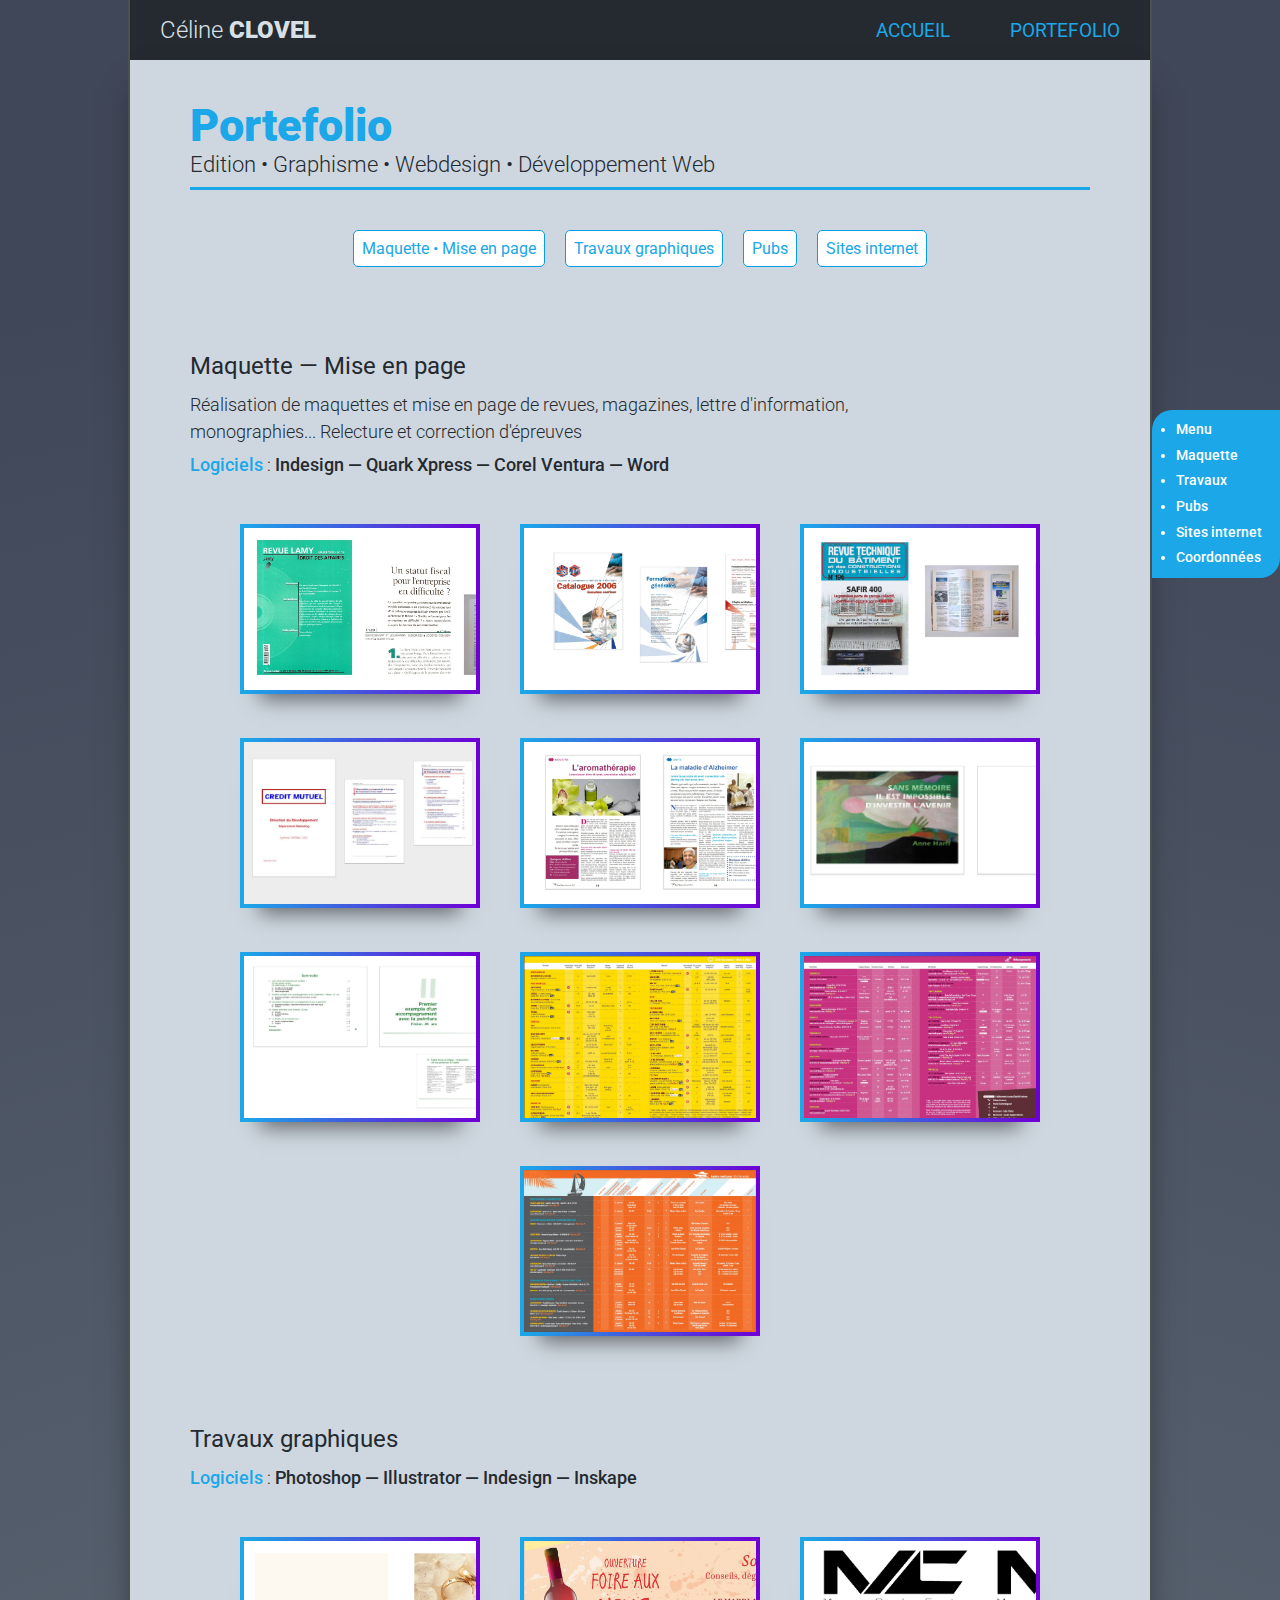
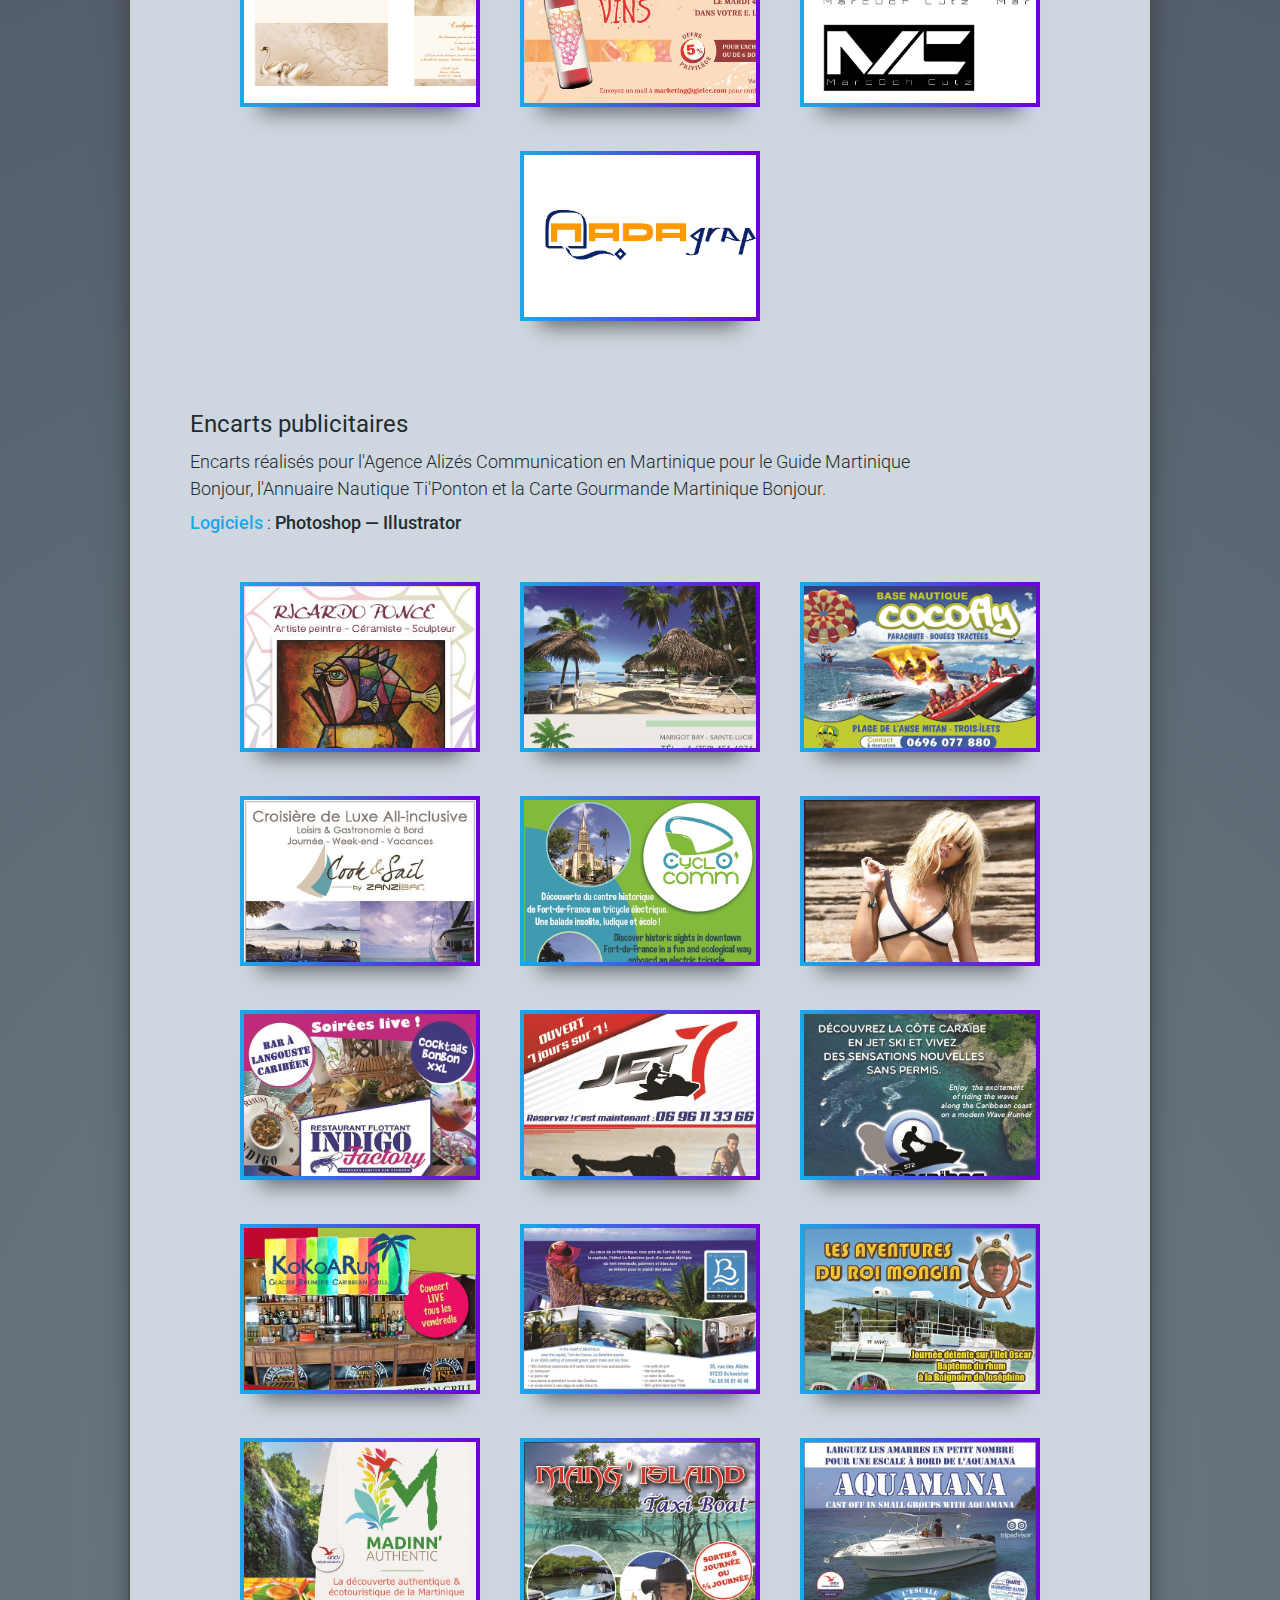
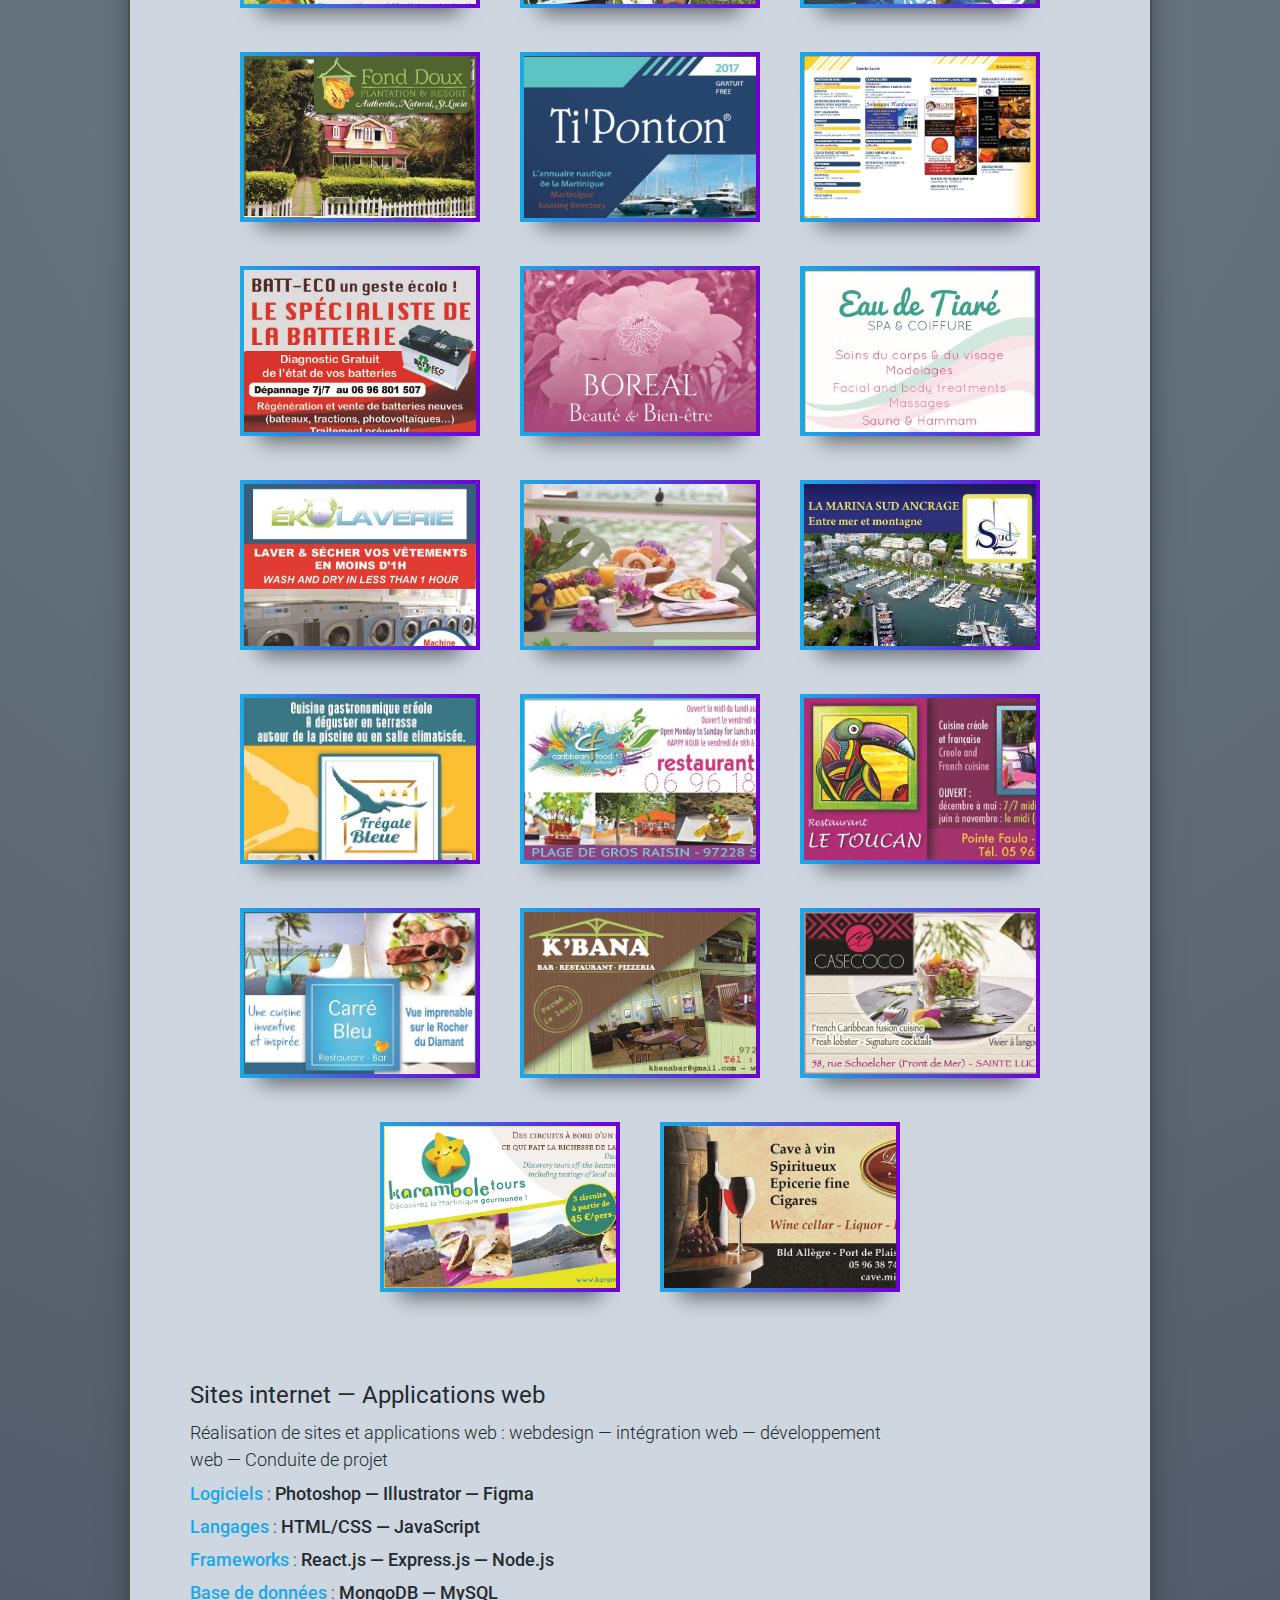
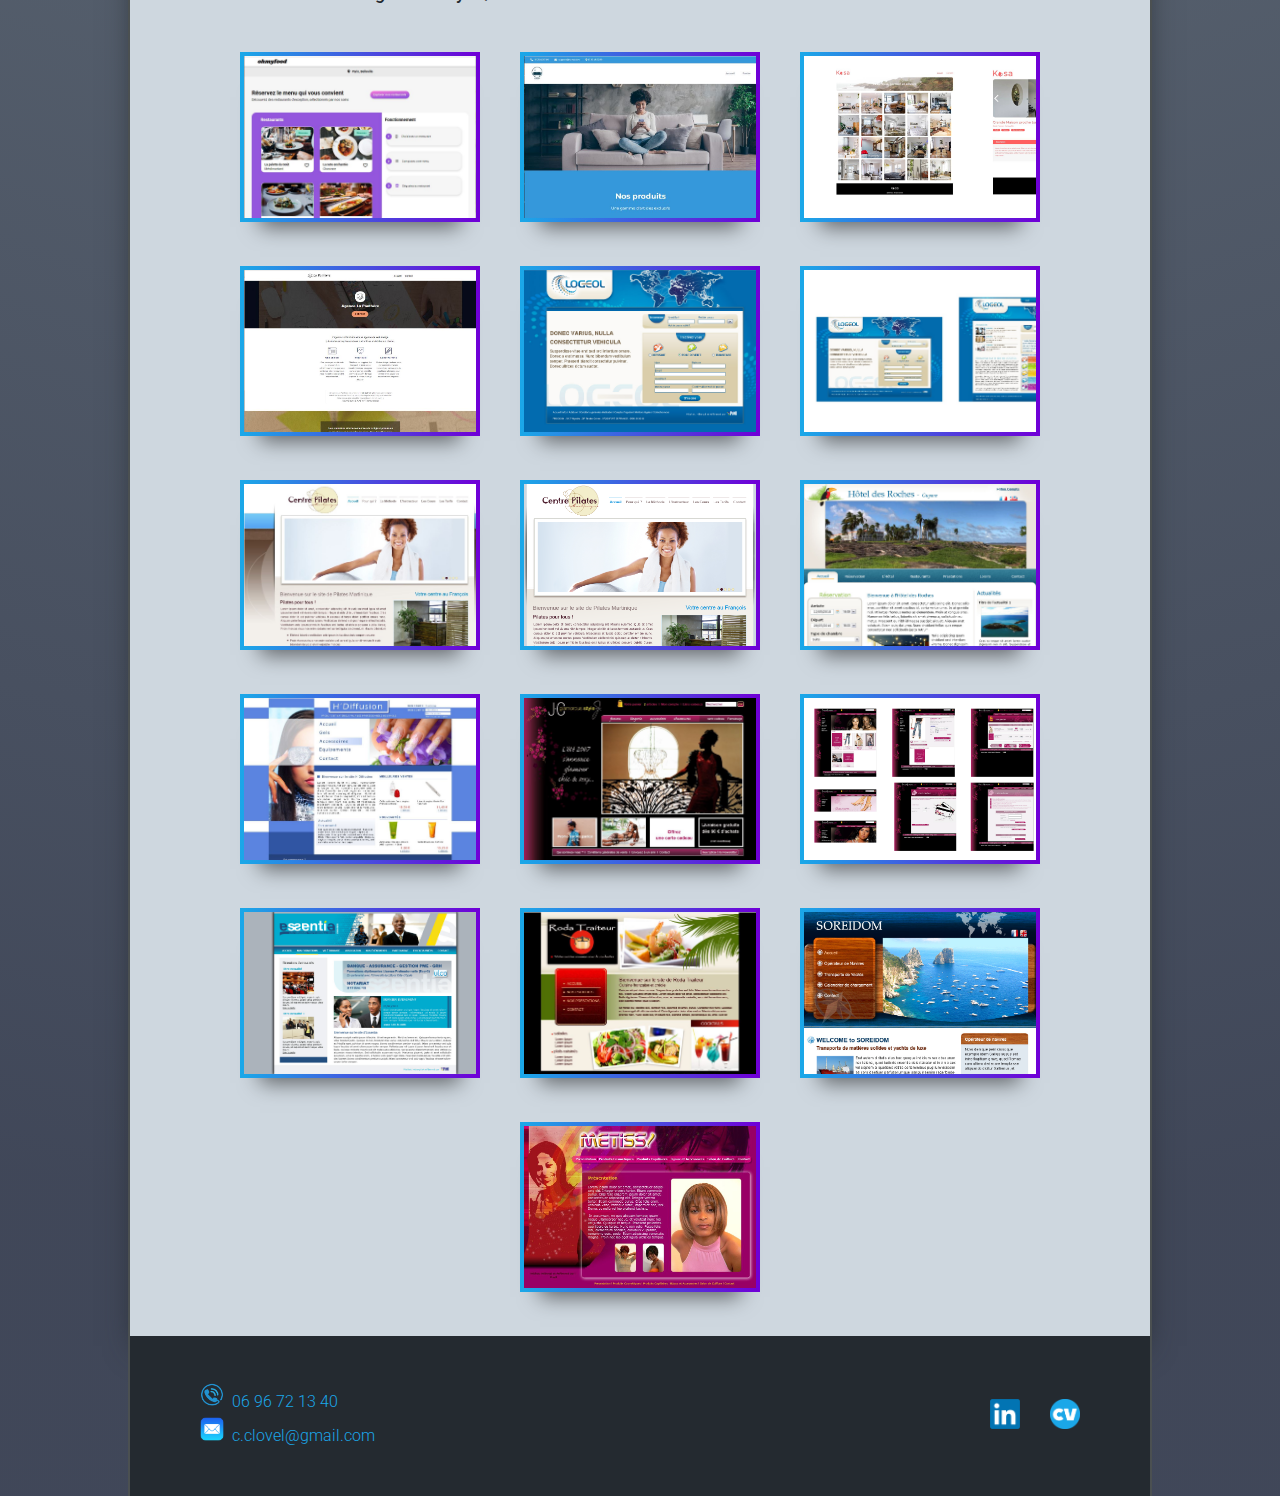
==== commit 9f5b7018: "ajout liens manquants" ====
--- a/portefolio.html
+++ b/portefolio.html
@@ -64,7 +64,7 @@
                     <a href="img/Memoire_2.jpeg" data-lightbox="myGallery2" data-title="Mémoire A. Harff : Maquette et mise en page, 45 pages"><img class="border-gradient border-gradient-purple" src="img/Memoire_2.jpeg"></a>
                     <a href="img/martinique_bonjour_2.jpg" data-lightbox="myGallery2" data-title="Guide Martinique Bonjour - Intégration et Mise en page Tableau Restaurants"><img class="border-gradient border-gradient-purple" src="img/martinique_bonjour_2.jpg"></a>
                     <a href="img/martinique_bonjour_3.jpg" data-lightbox="myGallery2" data-title="Guide Martinique Bonjour - Intégration et Mise en page Tableau des Hébergement"><img class="border-gradient border-gradient-purple" src="img/martinique_bonjour_3.jpg"></a>
-                    <a href="img/martinique_bonjour_4.jpg" data-lightbox="myGallery2" data-title="Guide Martinique Bonjour - Intégration et Mise en page Tableau Loisirs Nautiques"><img class="border-gradient border-gradient-purple" src=img/martinique_bonjour_4.jpg"></a>
+                    <a href="img/martinique_bonjour_4.jpg" data-lightbox="myGallery2" data-title="Guide Martinique Bonjour - Intégration et Mise en page Tableau Loisirs Nautiques"><img class="border-gradient border-gradient-purple" src="img/martinique_bonjour_4.jpg"></a>
                 </div>
             
             <h2 id="travaux">Travaux graphiques</h2>
@@ -145,7 +145,7 @@
                 <a href="img/JC_glamour.JPG" data-lightbox="myGallery3" data-title="Site internet de vente en ligne : gestion de projet, charte graphique et intégration web"><img class="border-gradient border-gradient-purple" src="img/JC_glamour.JPG"></a>
                 <a href="img/JC_Glamour2.png" data-lightbox="myGallery3" data-title="Site internet de vente en ligne : gestion de projet, charte graphique et intégration web"><img class="border-gradient border-gradient-purple" src="img/JC_Glamour2.png"></a>
                 <a href="img/essentia.png" data-lightbox="myGallery3" data-title="Site internet : gestion de projet, charte graphique et intégration web"><img class="border-gradient border-gradient-purple" src="img/essentia.png"></a>
-                <a href="img/roda_traiteur.JPG" data-lightbox="myGallery3" data-title="Site internet : gestion de projet, charte graphique et intégration web"><img class="border-gradient border-gradient-purple" src=img/roda_traiteur.JPG"></a>
+                <a href="img/roda_traiteur.JPG" data-lightbox="myGallery3" data-title="Site internet : gestion de projet, charte graphique et intégration web"><img class="border-gradient border-gradient-purple" src="img/roda_traiteur.JPG"></a>
                 <a href="img/soreidom.jpg" data-lightbox="myGallery3" data-title="Site internet : gestion de projet, charte graphique et intégration web"><img class="border-gradient border-gradient-purple" src="img/soreidom.jpg"></a>
                 <a href="img/metisse.JPG" data-lightbox="myGallery3" data-title="Site internet : gestion de projet, charte graphique et intégration web"><img class="border-gradient border-gradient-purple" src="img/metisse.JPG"></a>
                 </div>
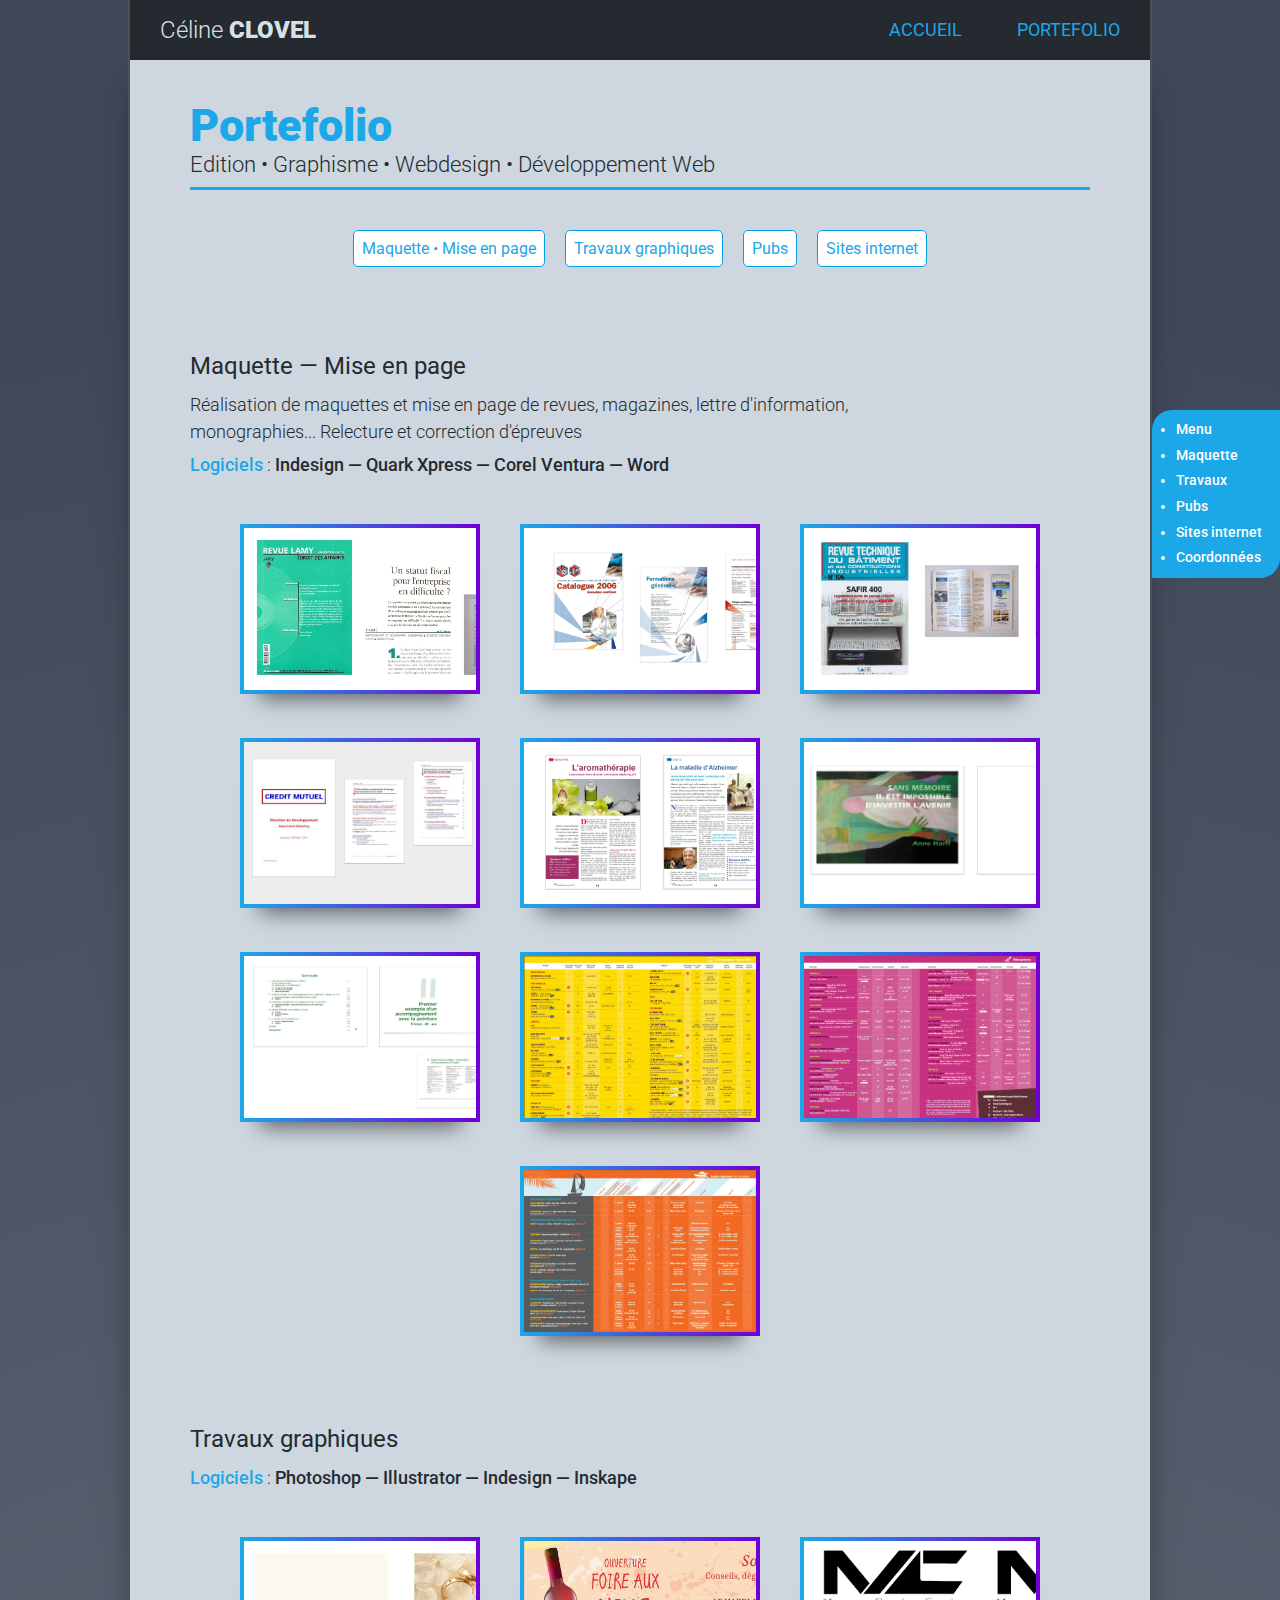
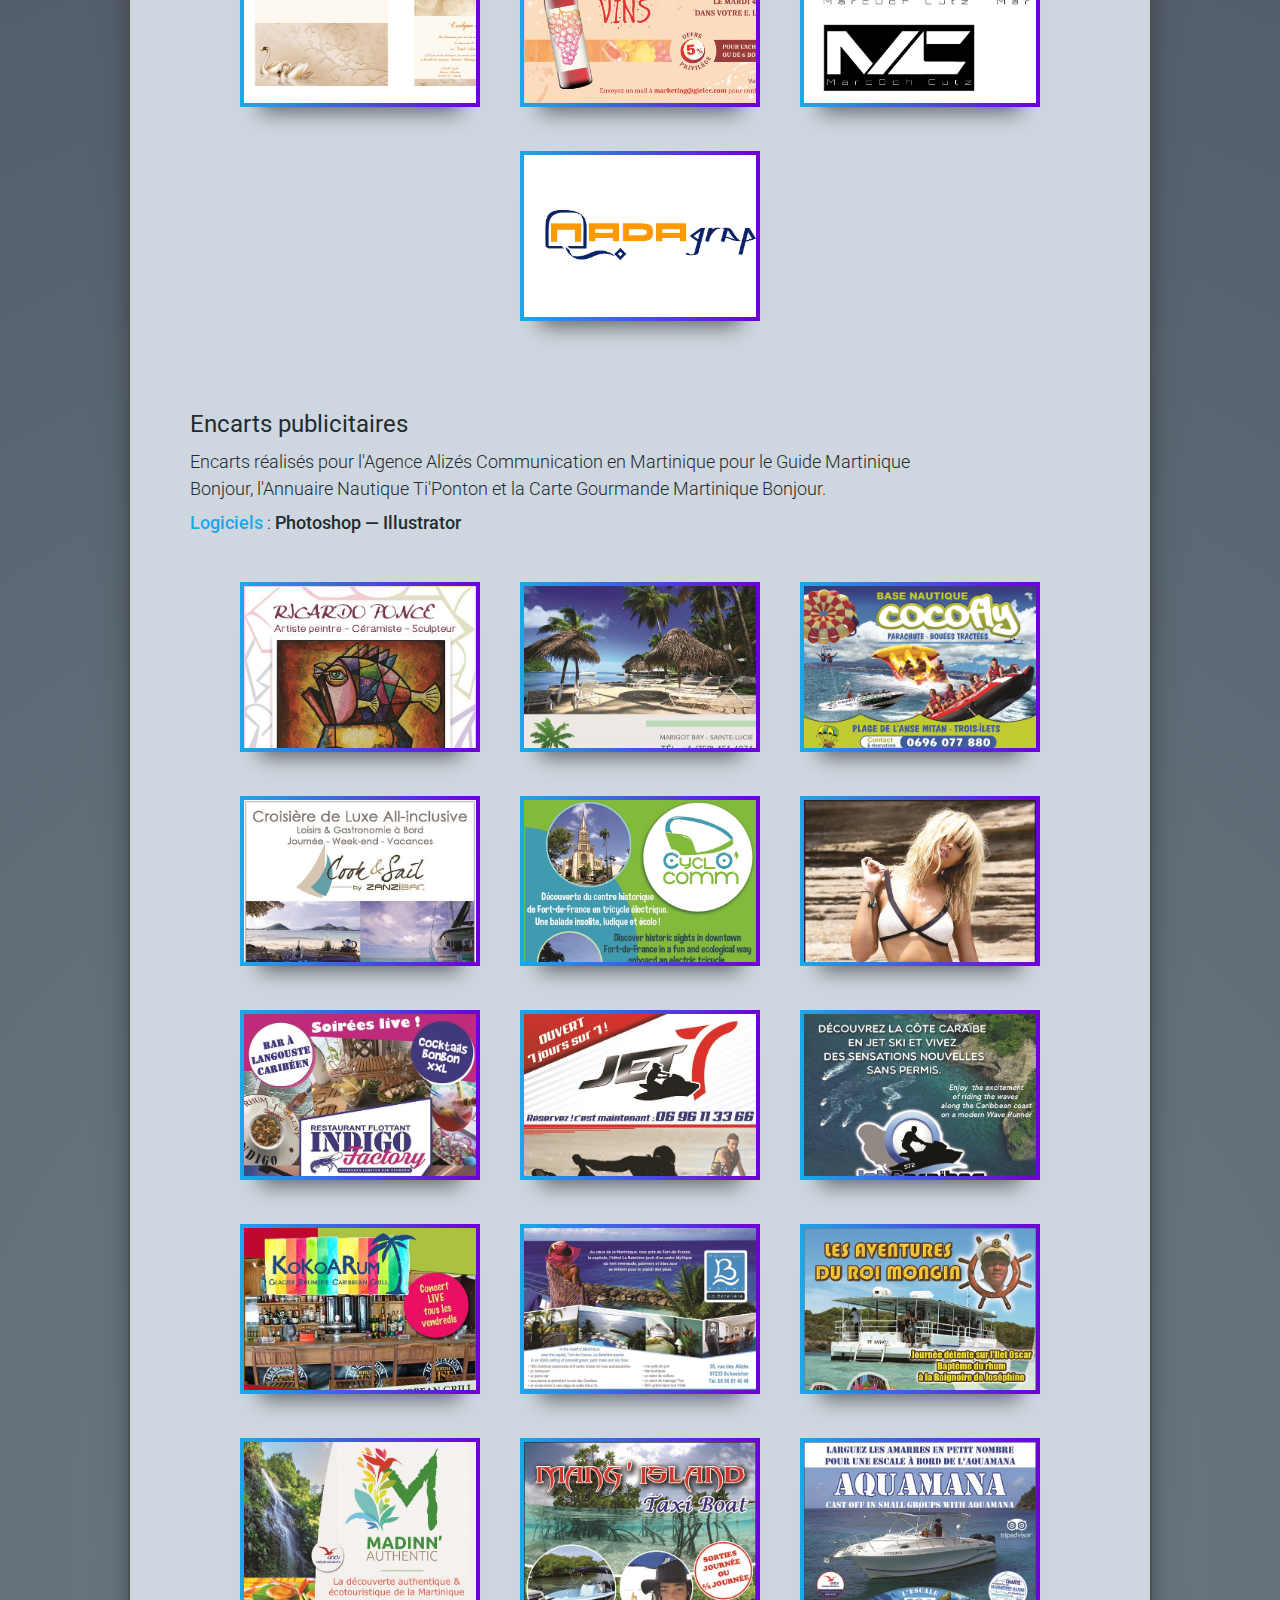
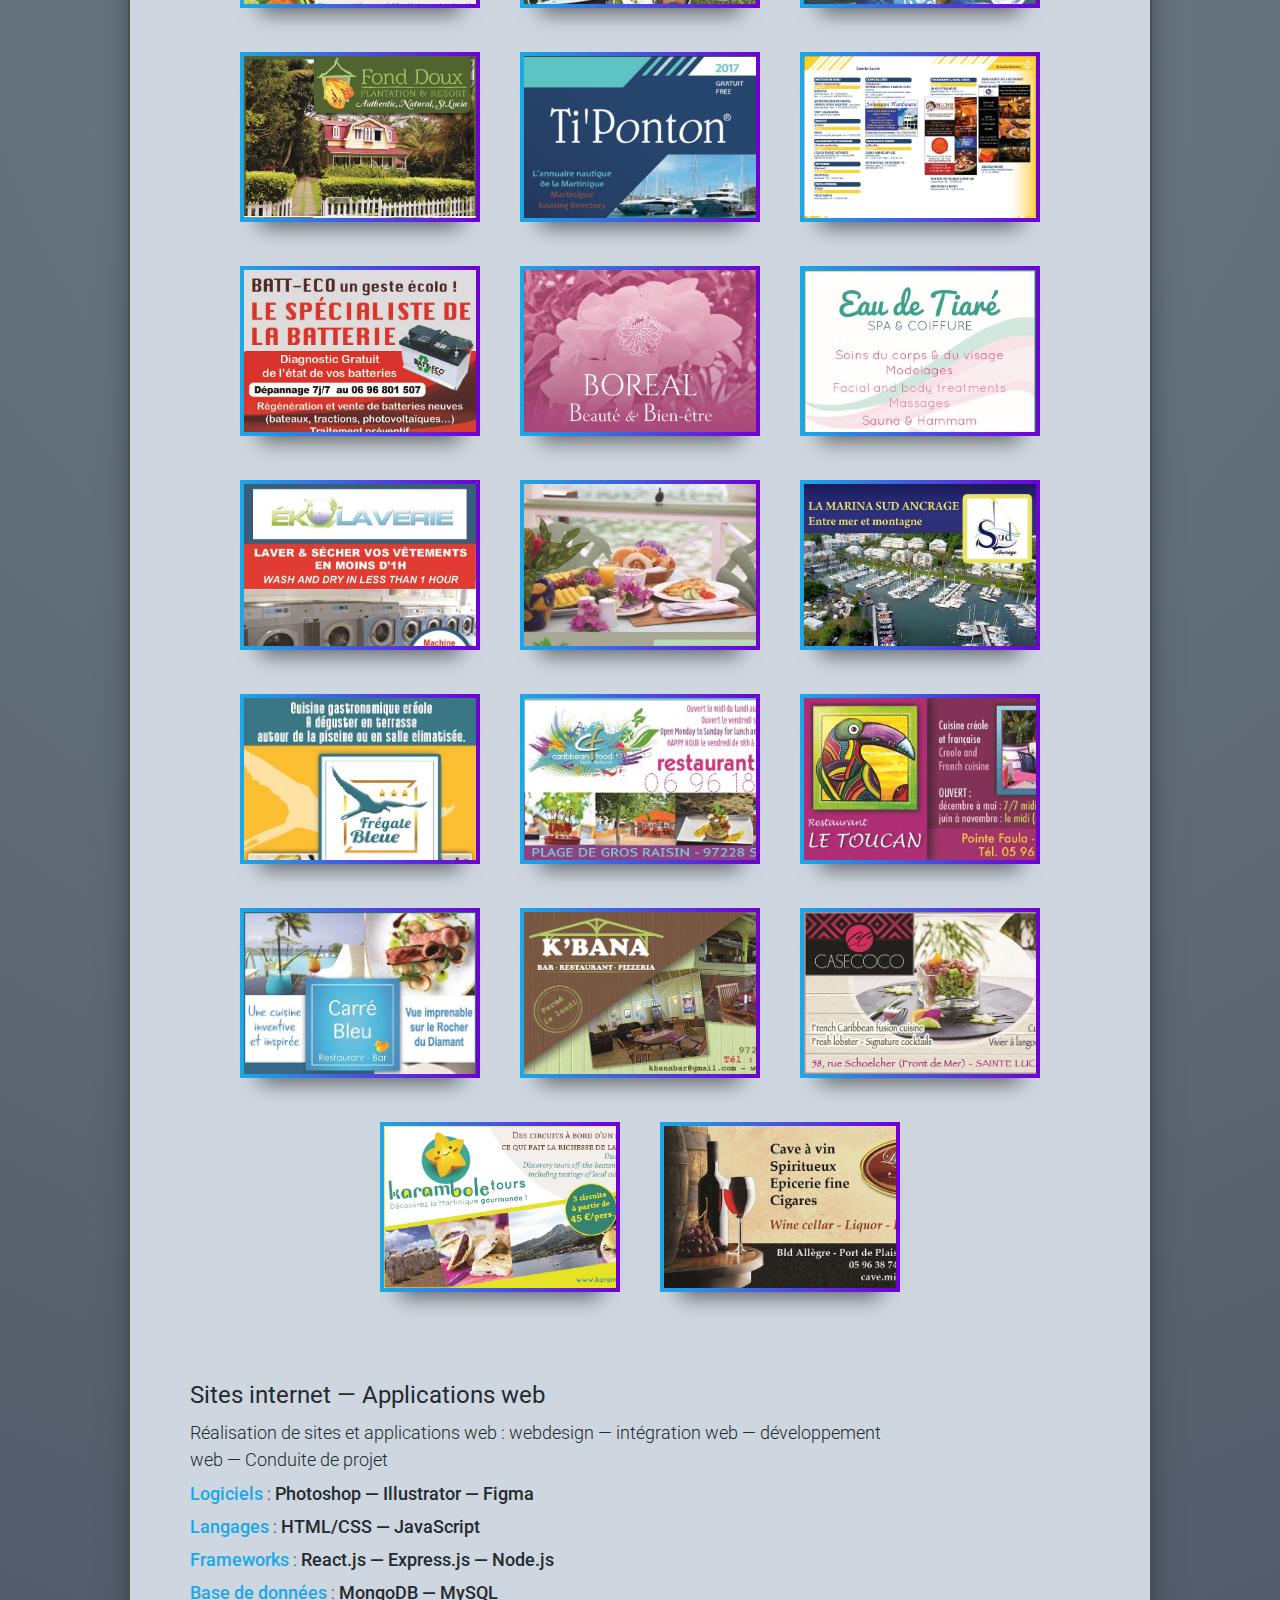
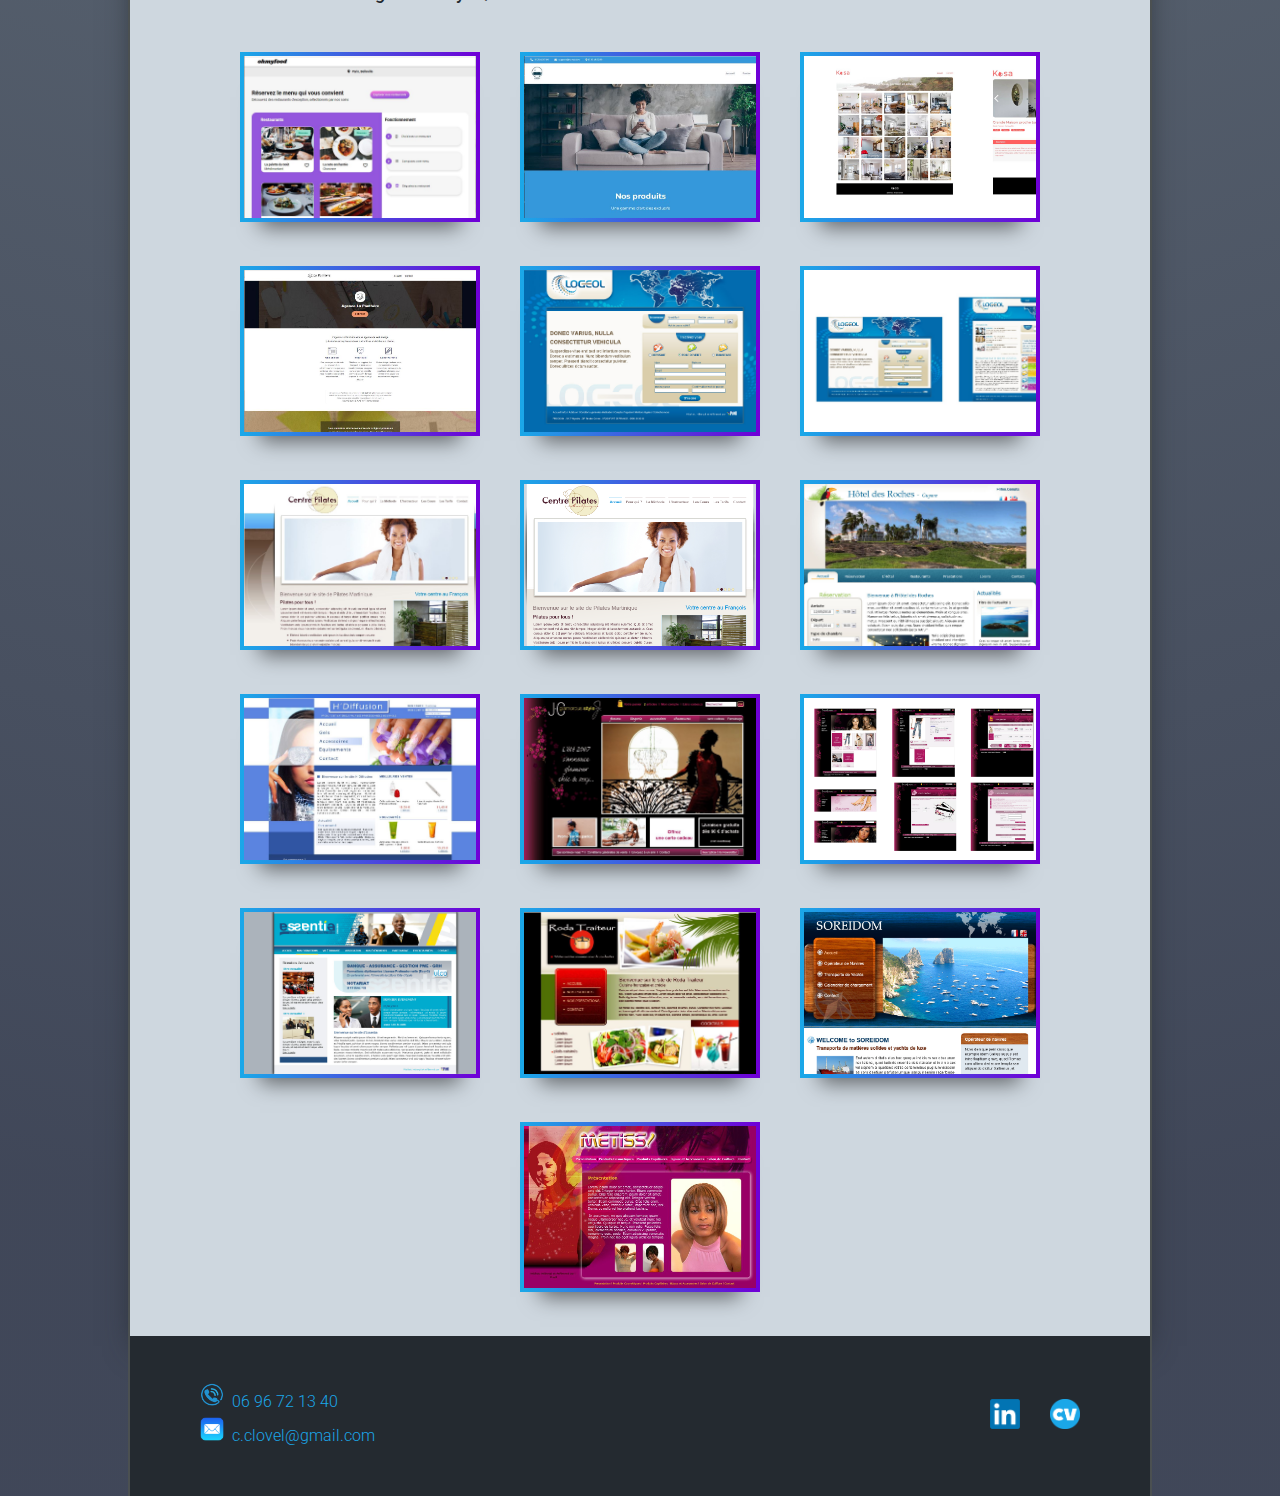
==== commit b0819268: "modification de texte" ====
--- a/portefolio.html
+++ b/portefolio.html
@@ -5,7 +5,7 @@
     <meta name="viewport" content="width=device-width, initial-scale=1.0">
     <link href="css/style.css" rel="stylesheet">
     <link href="css/lightbox.min.css" rel="stylesheet">
-    <script src="js/lightbox-plus-jquery.min.js"></script>
+    <script src="js/lightbox-plus-jquery.min.js" defer></script>
     <title>Portefolio</title>
 </head>
 <body>
--- a/css/style.css
+++ b/css/style.css
@@ -13,6 +13,12 @@
     color: #242a30;
 }
 
+@media only screen and (max-width: 768px) {
+    body {
+        cursor: pointer;
+    }
+}
+
 .banner {
     margin: auto;
     width: 80%;
@@ -48,14 +54,14 @@
 
 .menu ul {
     display: flex;
-    gap: 60px;
+    gap: 55px;
     text-decoration: none;
     list-style-type: none;
 }
  
 .menu li {
     color: #1ba7e8;
-    font-size: 1.2rem;
+    font-size: 1.1rem;
 }
 
 .menu li a {
@@ -65,12 +71,18 @@
 }
 
 .menu li a:hover {
-    padding-bottom: 10px;
+    padding-bottom: 11px;
     border-bottom: 8px solid #1ba7e8;
     transition: 0.3s ease;
 }
 
 @media only screen and (max-width: 768px) {
+    .menu ul {
+        gap: 30px;
+    }
+    .menu li {
+        font-size: 1rem;
+    }
     .menu li a:hover {
         padding-bottom: 2px;
     }
@@ -218,6 +230,7 @@
     border-radius: 20px 0 20px 0;
     background-color:#1ba7e8;
     z-index: 1;
+    cursor: pointer;
 }
 
 .menu_flottant ul {
@@ -234,8 +247,13 @@
 .menu_flottant li a {
     color: #ffffff;
     text-decoration: none;
+    cursor:  pointer;
  }
-
+ .menu_flottant li a:hover {
+    background-color: #0362ab;
+    border: 2px solid #0362ab;    
+}
+ 
 .gallery {
     margin-top: 5%;
     display: flex;
@@ -271,6 +289,43 @@
     border-image-source: linear-gradient(to left, #6f00d7,  #1ba7e8);
   }
 
+  .form {
+    width: 50%;
+    padding: 6px;
+    margin-bottom: 50px;
+  }
+
+  input, 
+  textarea {
+    width: 100%;
+    padding: 6px;
+    outline: none;
+    border: none;
+    border-radius: 5px;
+    margin: 15px 0px;
+    font-size: 1rem;
+    font-family: 'Roboto', sans-serif;
+    box-shadow: rgba(0, 0, 0, 0.1) 0px 4px 6px -1px, rgba(0, 0, 0, 0.06) 0px 2px 4px -1px;
+  }
+
+  #btn {
+    float: right;
+    width: 150px;
+    padding: 6px;
+    cursor: pointer;
+    font-size: 1rem;
+    border-radius: 5px;
+    border: 2px solid #ffffff;
+    background-color: #069ee4;
+    color: #ffffff
+  }
+
+  @media only screen and (max-width: 768px) {
+    .form {
+        width: 100%;
+      }
+}
+
   .footer {
     margin: 0 auto;
     width: 80%;
@@ -317,10 +372,15 @@
     list-style-type: none;
 }
 
-.footer li {
-    font-size: 1.2rem;
-}
-
 .footer li img {
     height: 30px;
+}
+
+.footer li img:hover {
+    border: 3px solid #75caf1;
+    transition: 0.2s ease-in;
+}
+
+.footer li:nth-child(2) img:hover {
+    border-radius: 30px
 }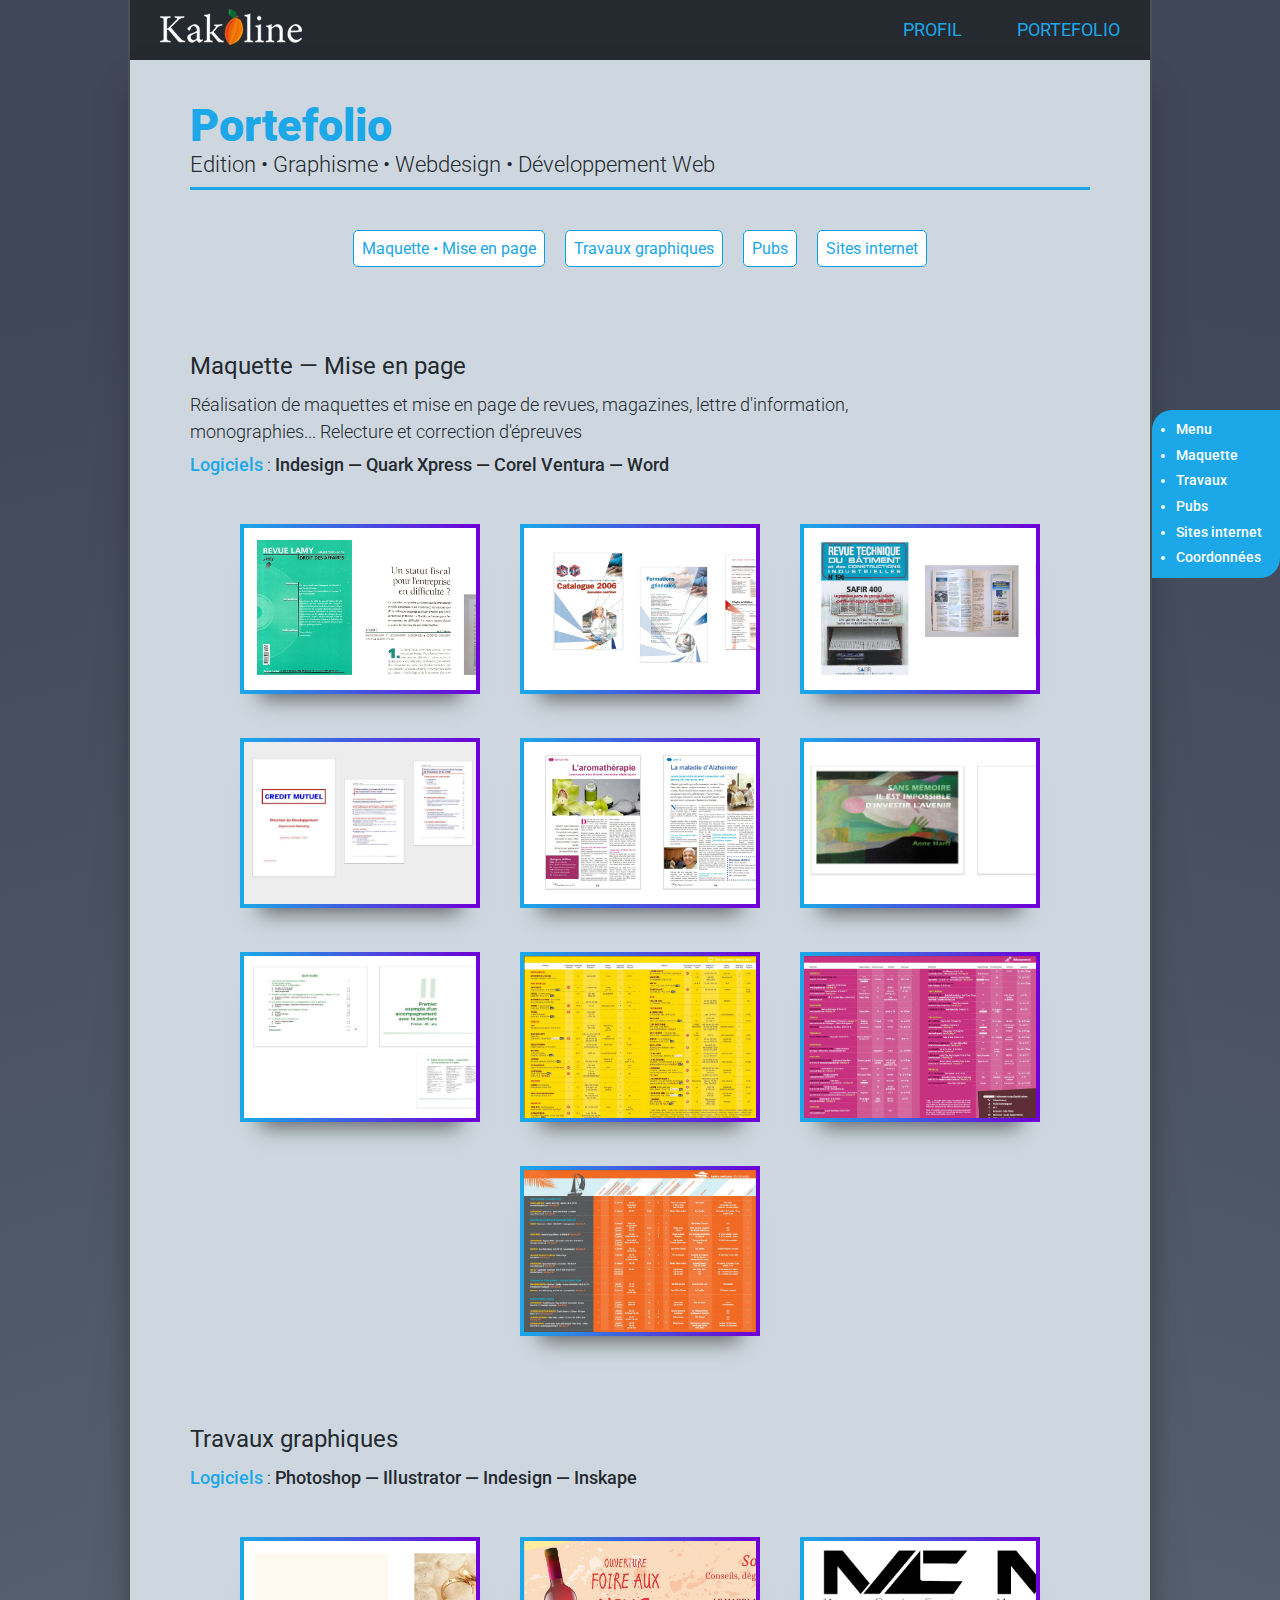
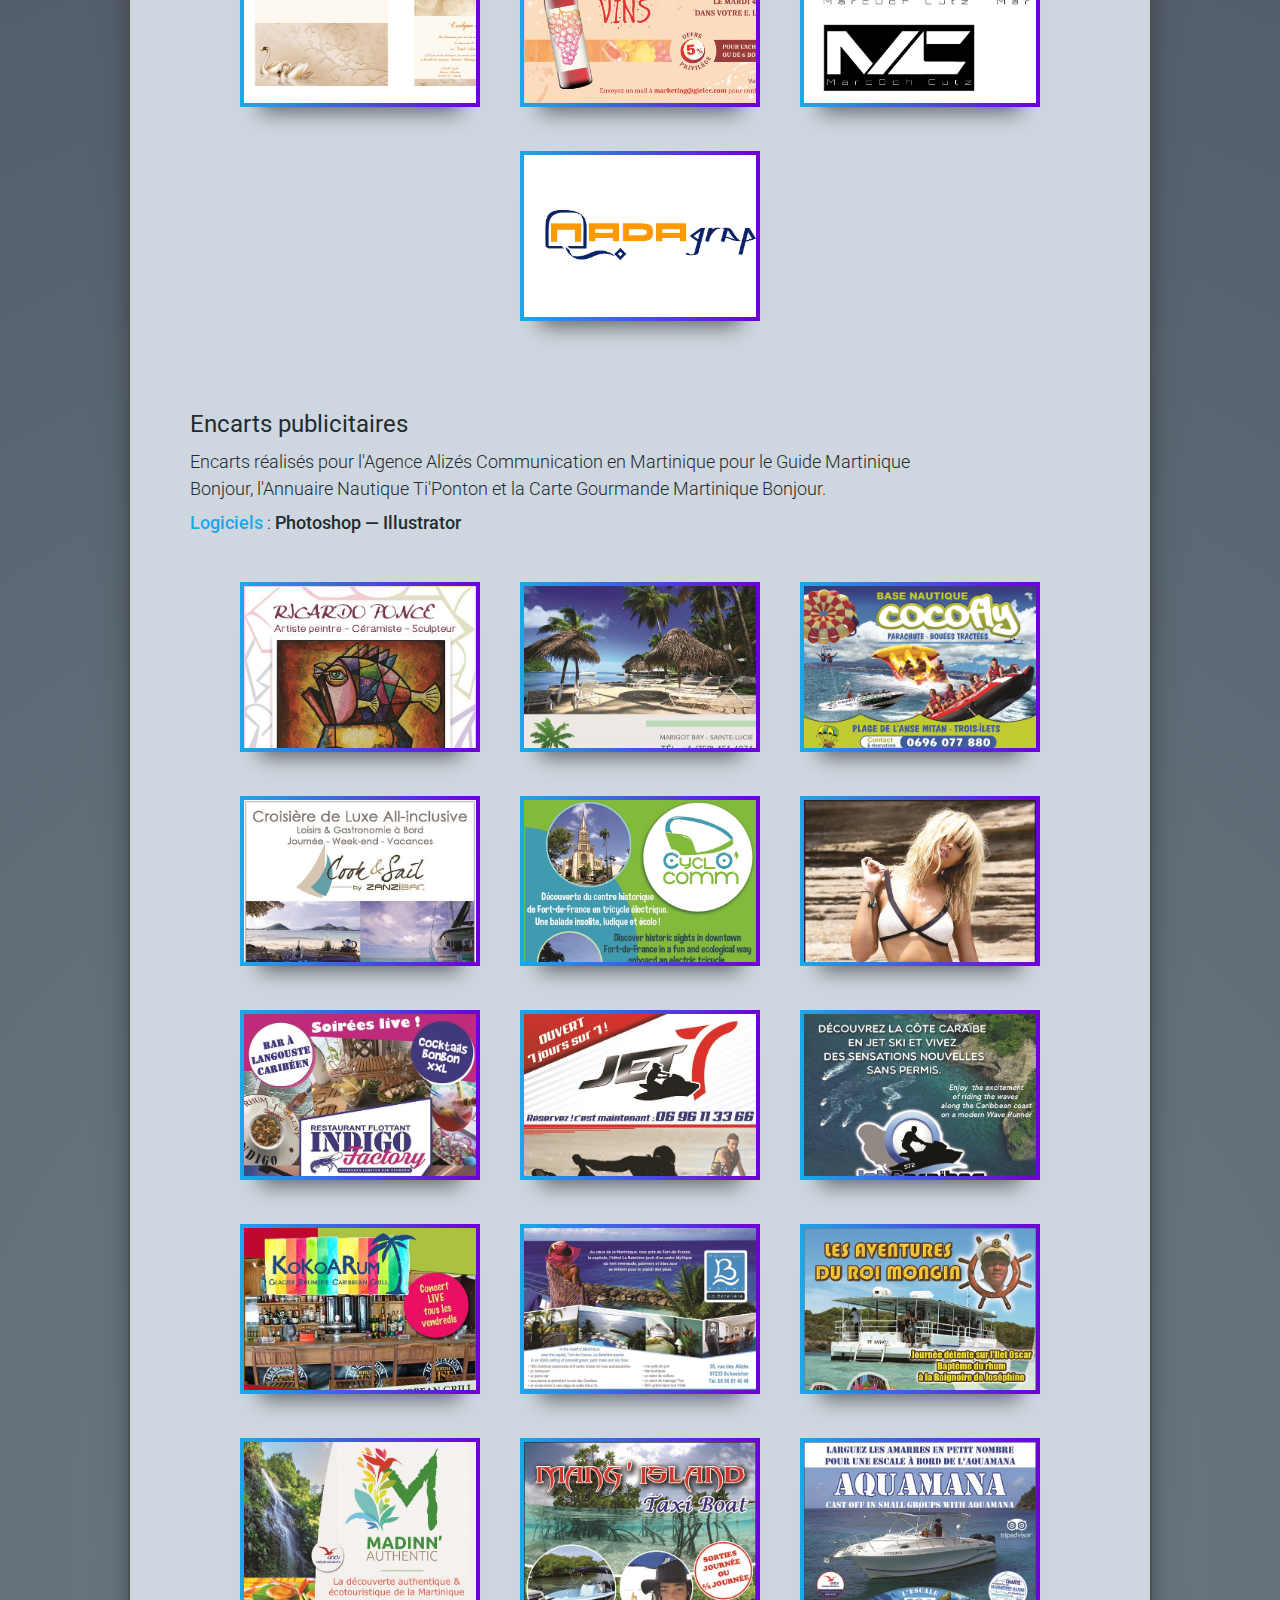
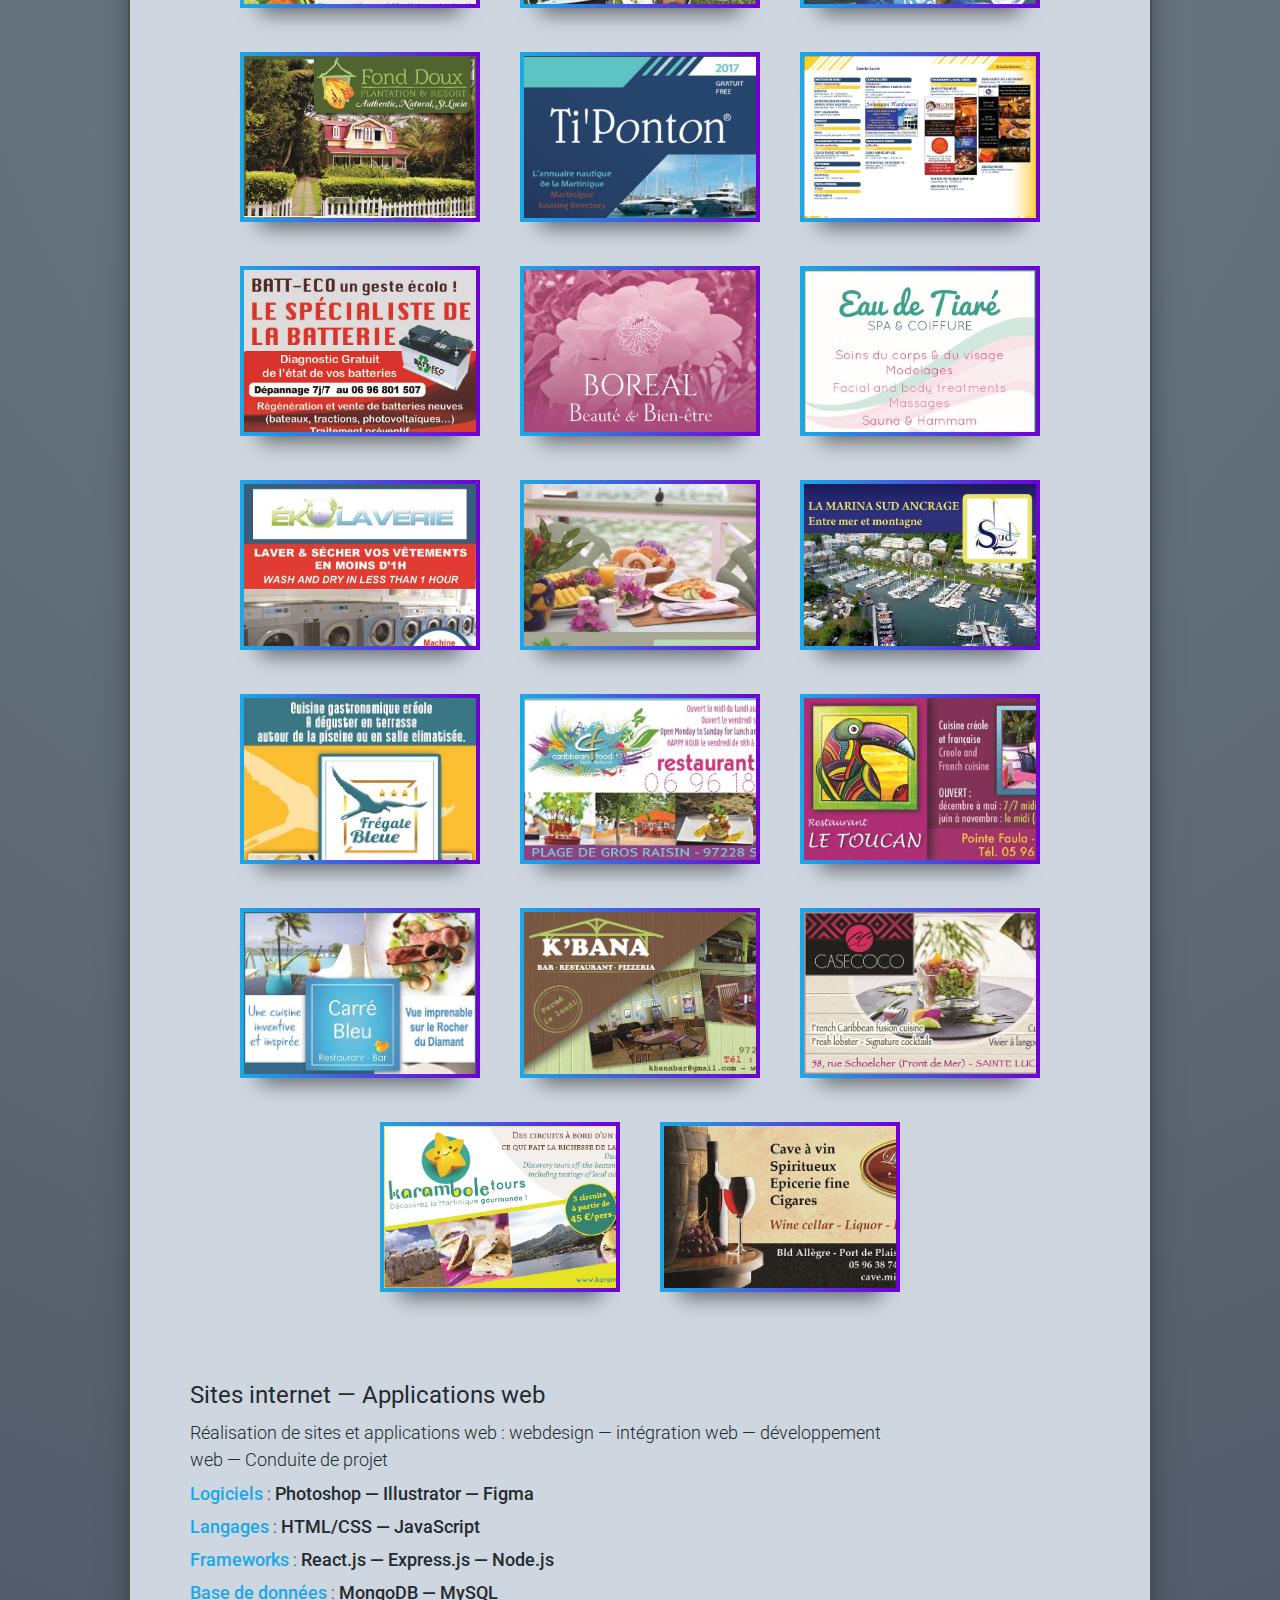
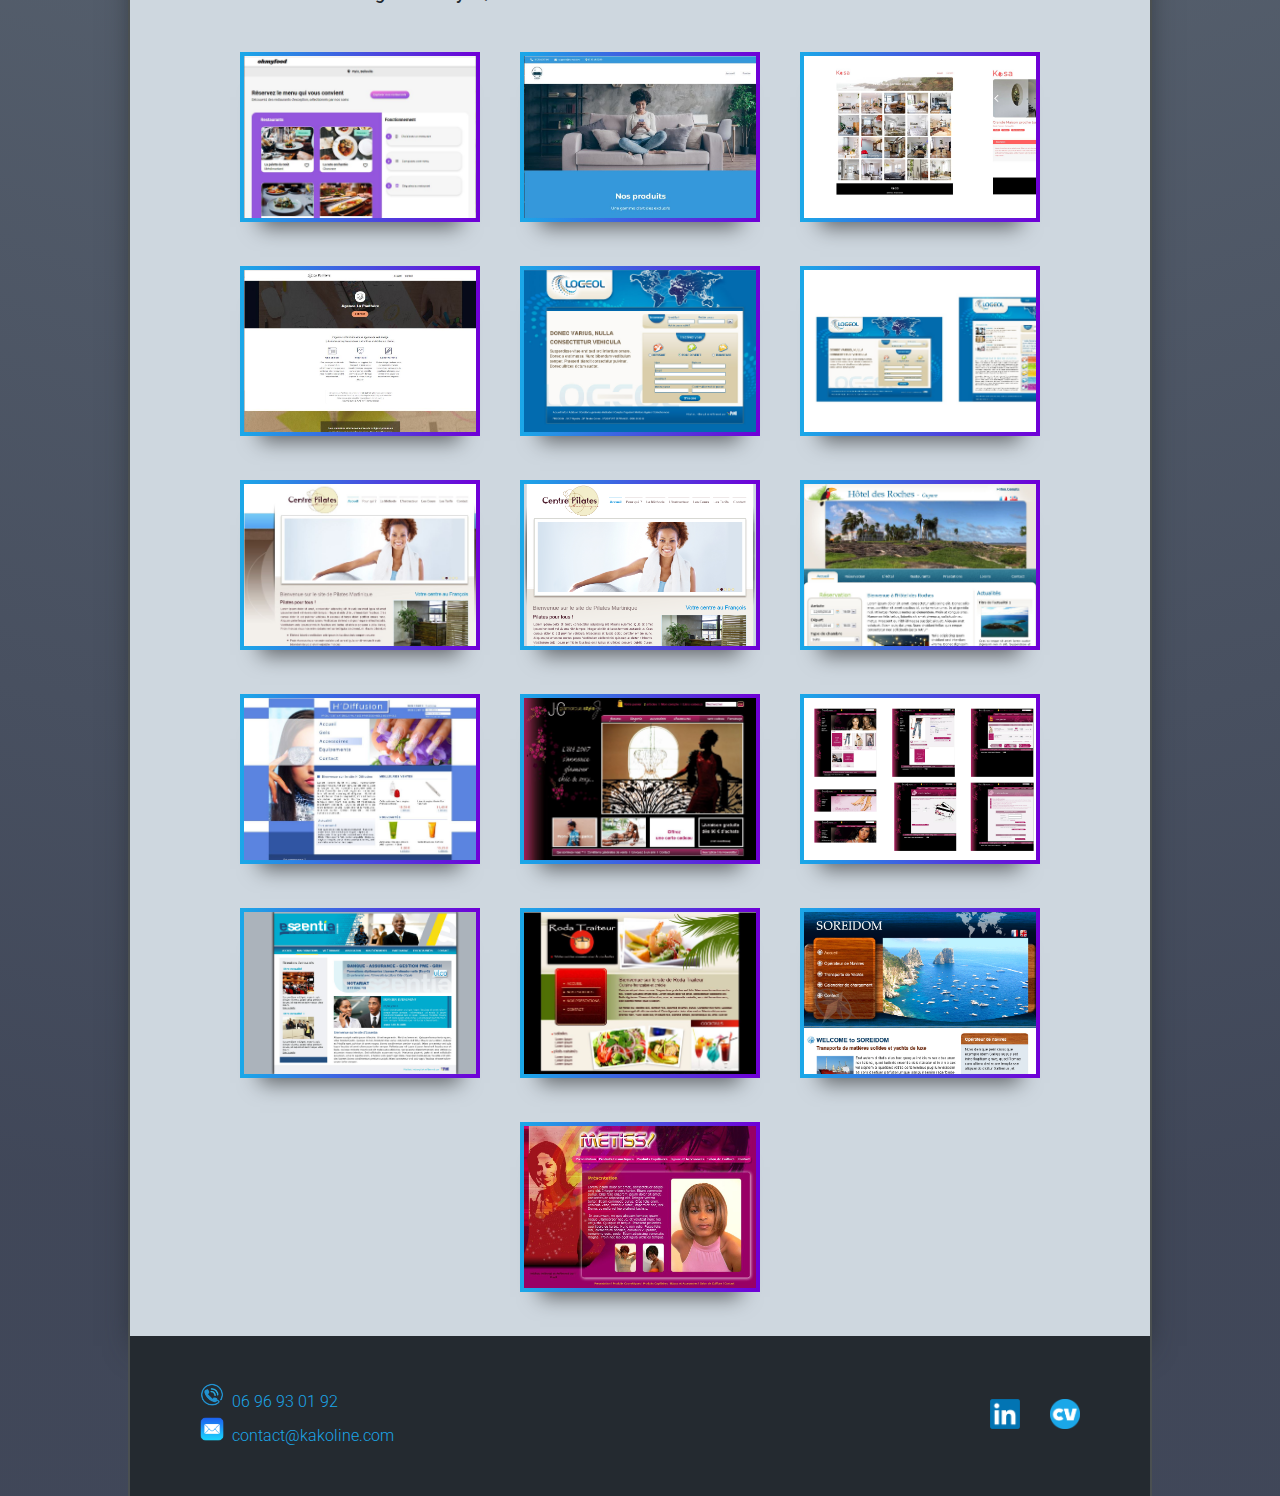
==== commit 5cf7eb32: ""Modifications du CV - ajout de kakoline_logo"" ====
--- a/portefolio.html
+++ b/portefolio.html
@@ -11,11 +11,11 @@
 <body>
     <header>
         <div class="banner" id="menu">
-            <div class="logo">Céline <span>CLOVEL</span></div>
+            <div class="logo"><img src="assets/kakoline_logo.png" alt="logo Kakoline"></div>
             <nav>
                 <div class="menu">
                     <ul>
-                        <li><a href="index.html">ACCUEIL</a></li>
+                        <li><a href="index.html">PROFIL</a></li>
                         <li><a href="portefolio.html">PORTEFOLIO</a></li>
                     </ul> 
                 </div>
@@ -154,8 +154,8 @@
     <footer>
         <div class="footer">
             <div class="infos" id="coordonnees">
-                <p><img src="assets/logo_telephone.png" alt="picto téléphone">&nbsp;&nbsp;06 96 72 13 40</p>
-                <p><img src="assets/logo_mail.png" alt="picto téléphone">&nbsp;&nbsp;c.clovel@gmail.com</p>
+                <p><img src="assets/logo_telephone.png" alt="picto téléphone">&nbsp;&nbsp;06 96 93 01 92</p>
+                <p><img src="assets/logo_mail.png" alt="picto téléphone">&nbsp;&nbsp;contact@kakoline.com</p>
             </div>
             <ul class="profile_links">
                 <li><a href="https://www.linkedin.com/in/celine-clovel/"><img src="assets/logo_LinkedIn.png" alt="logo Linkedin : lien vers mon profil"></a></li>
